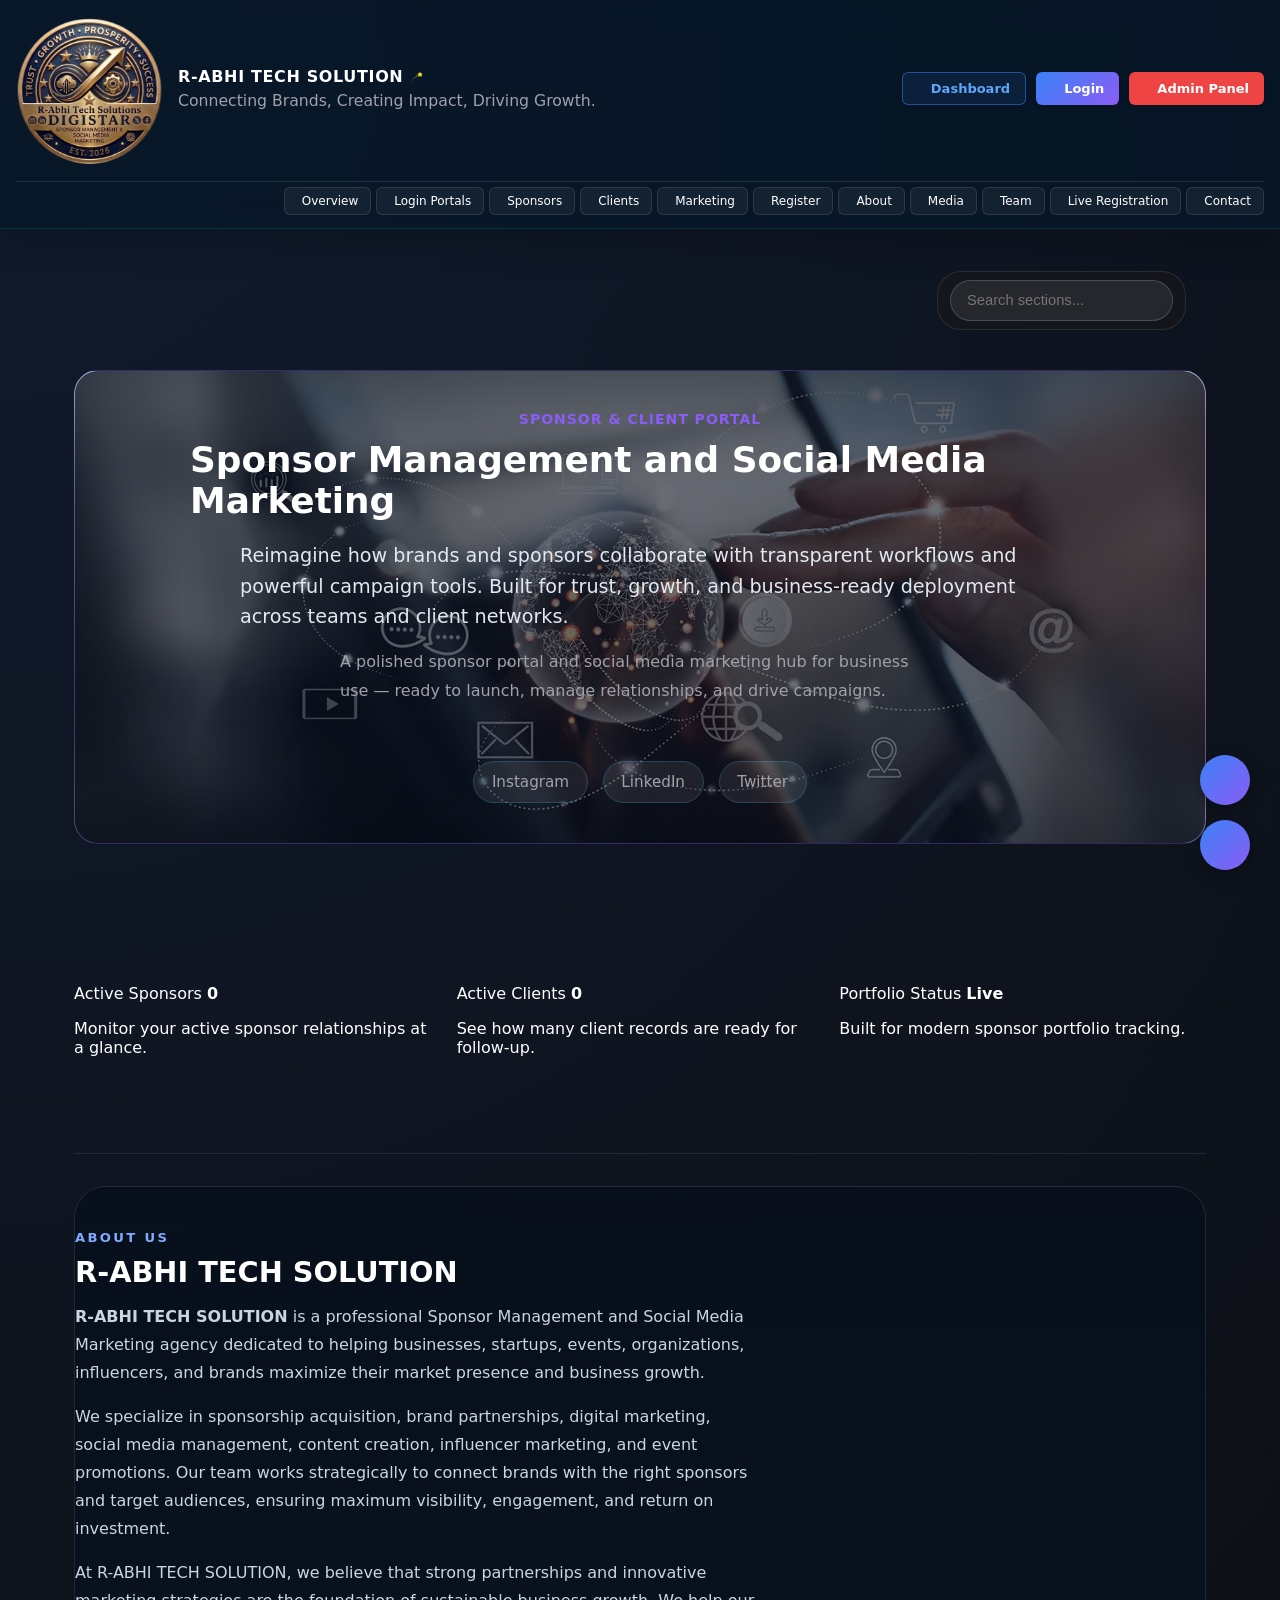
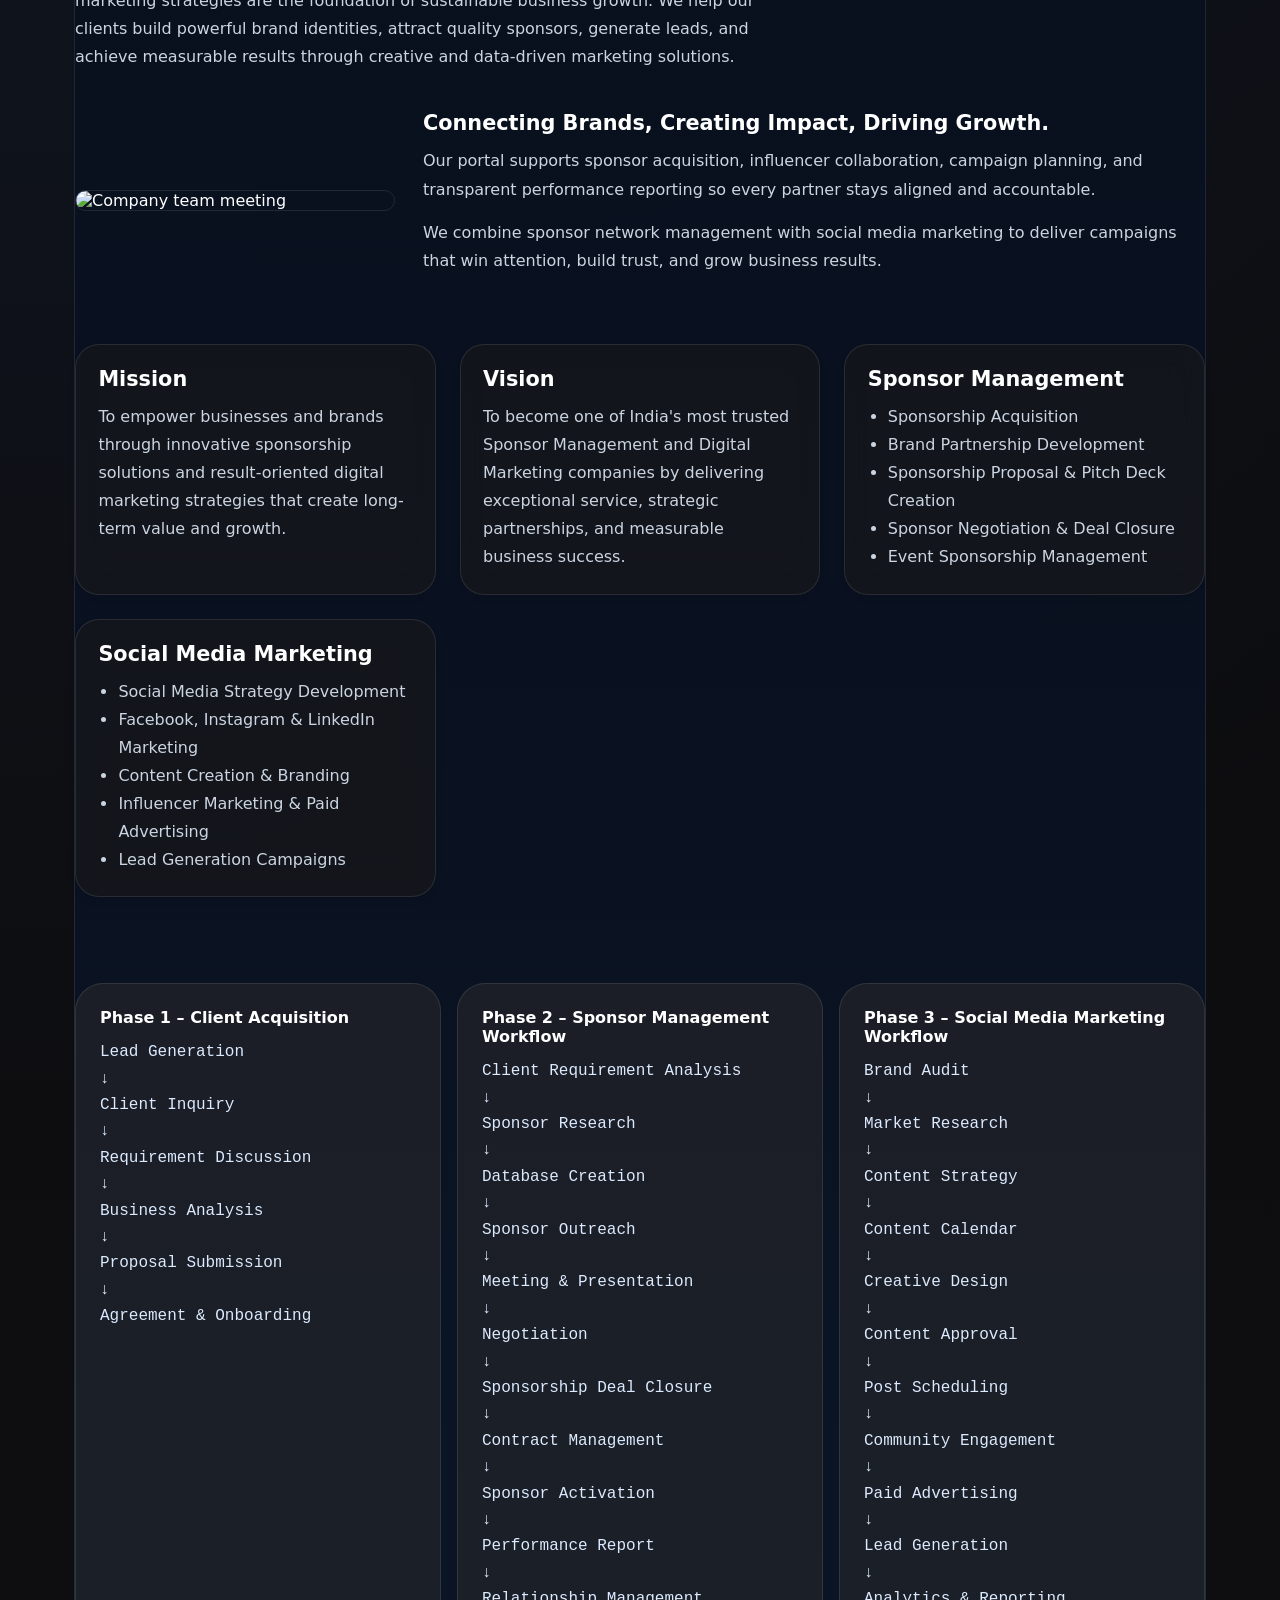
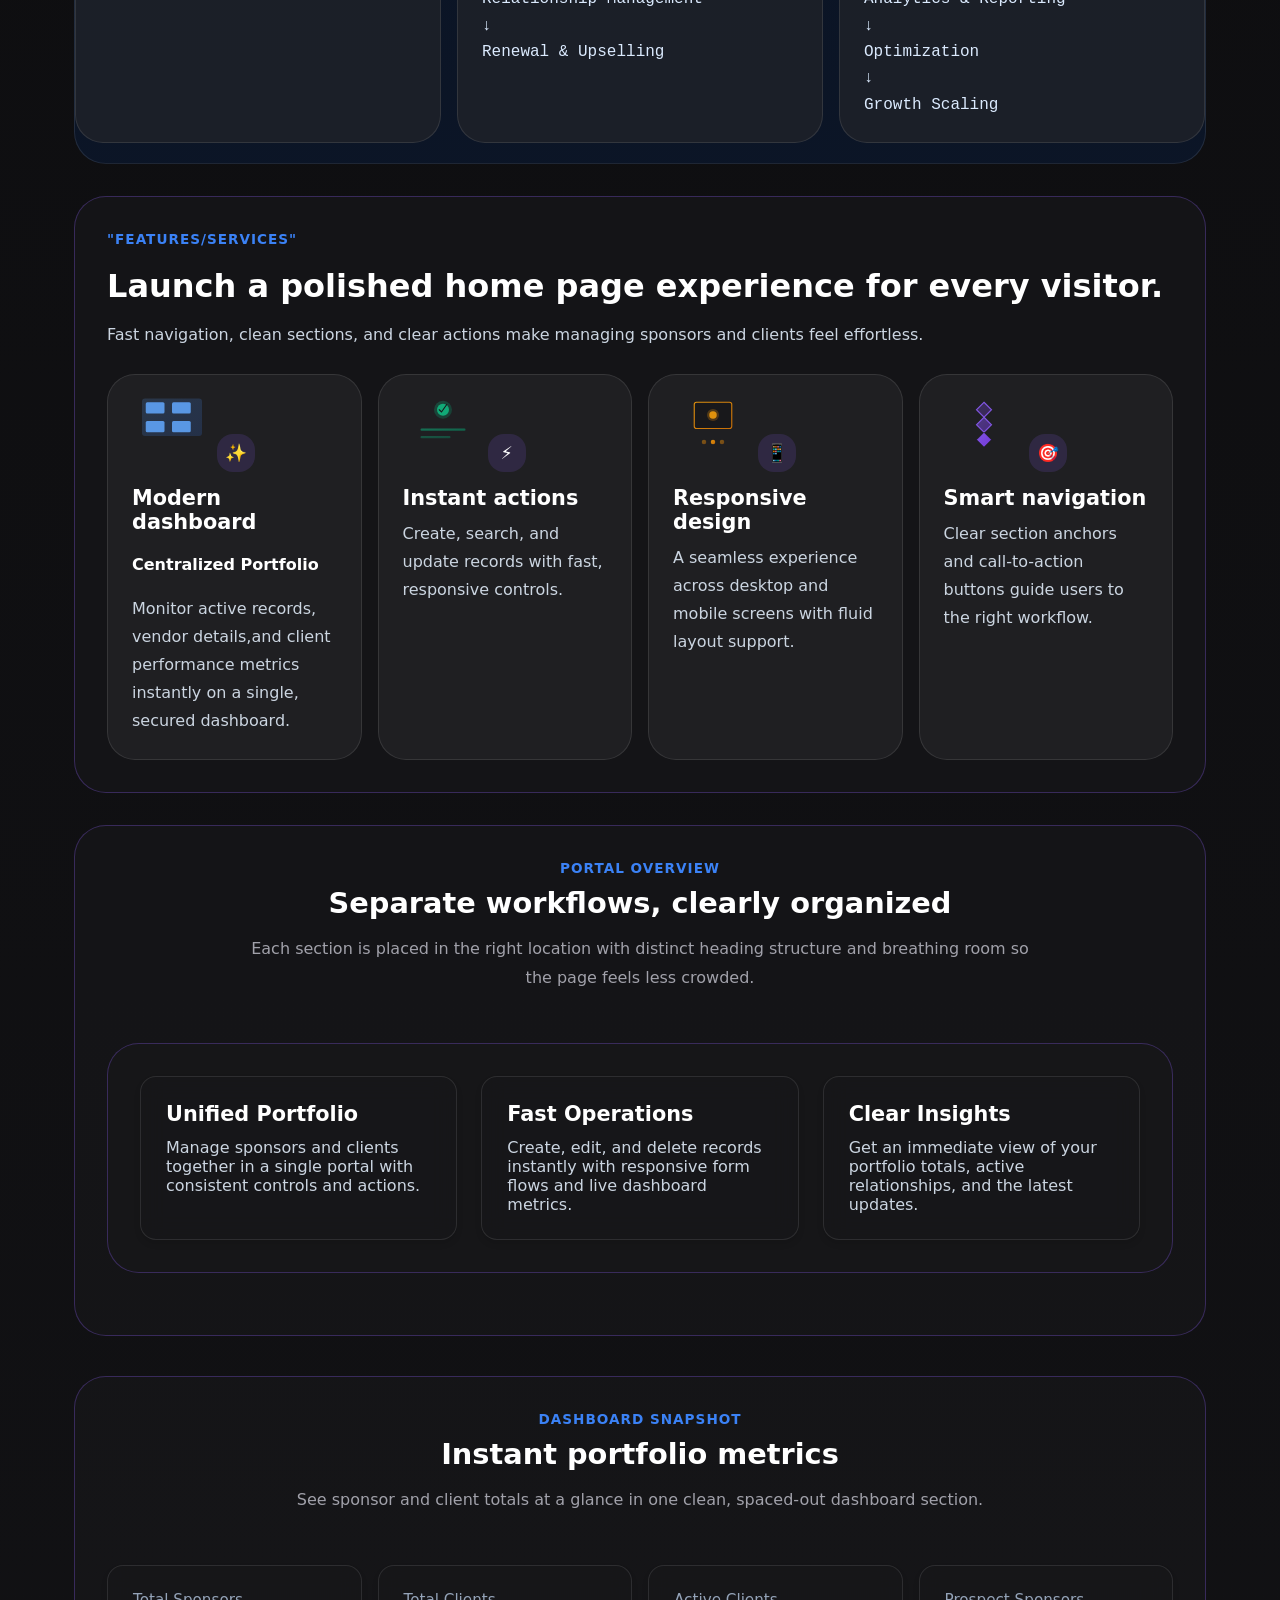
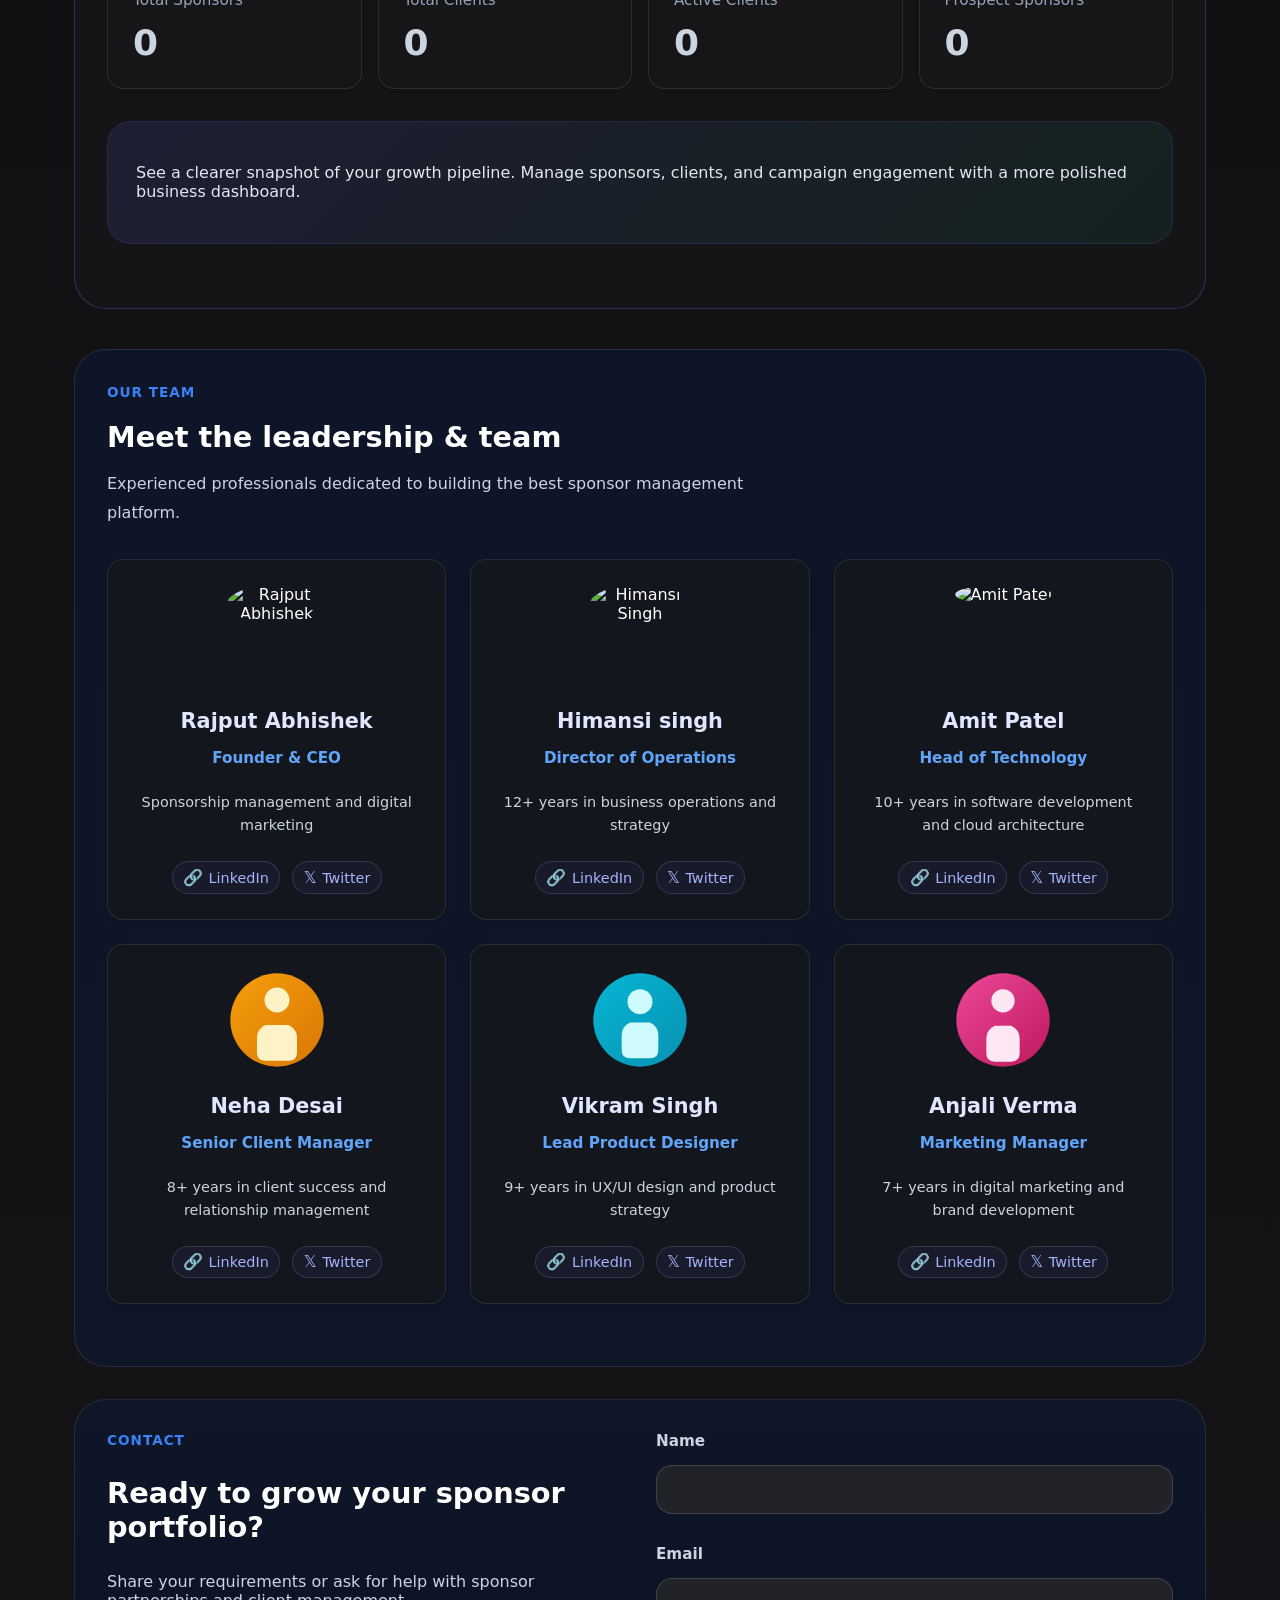
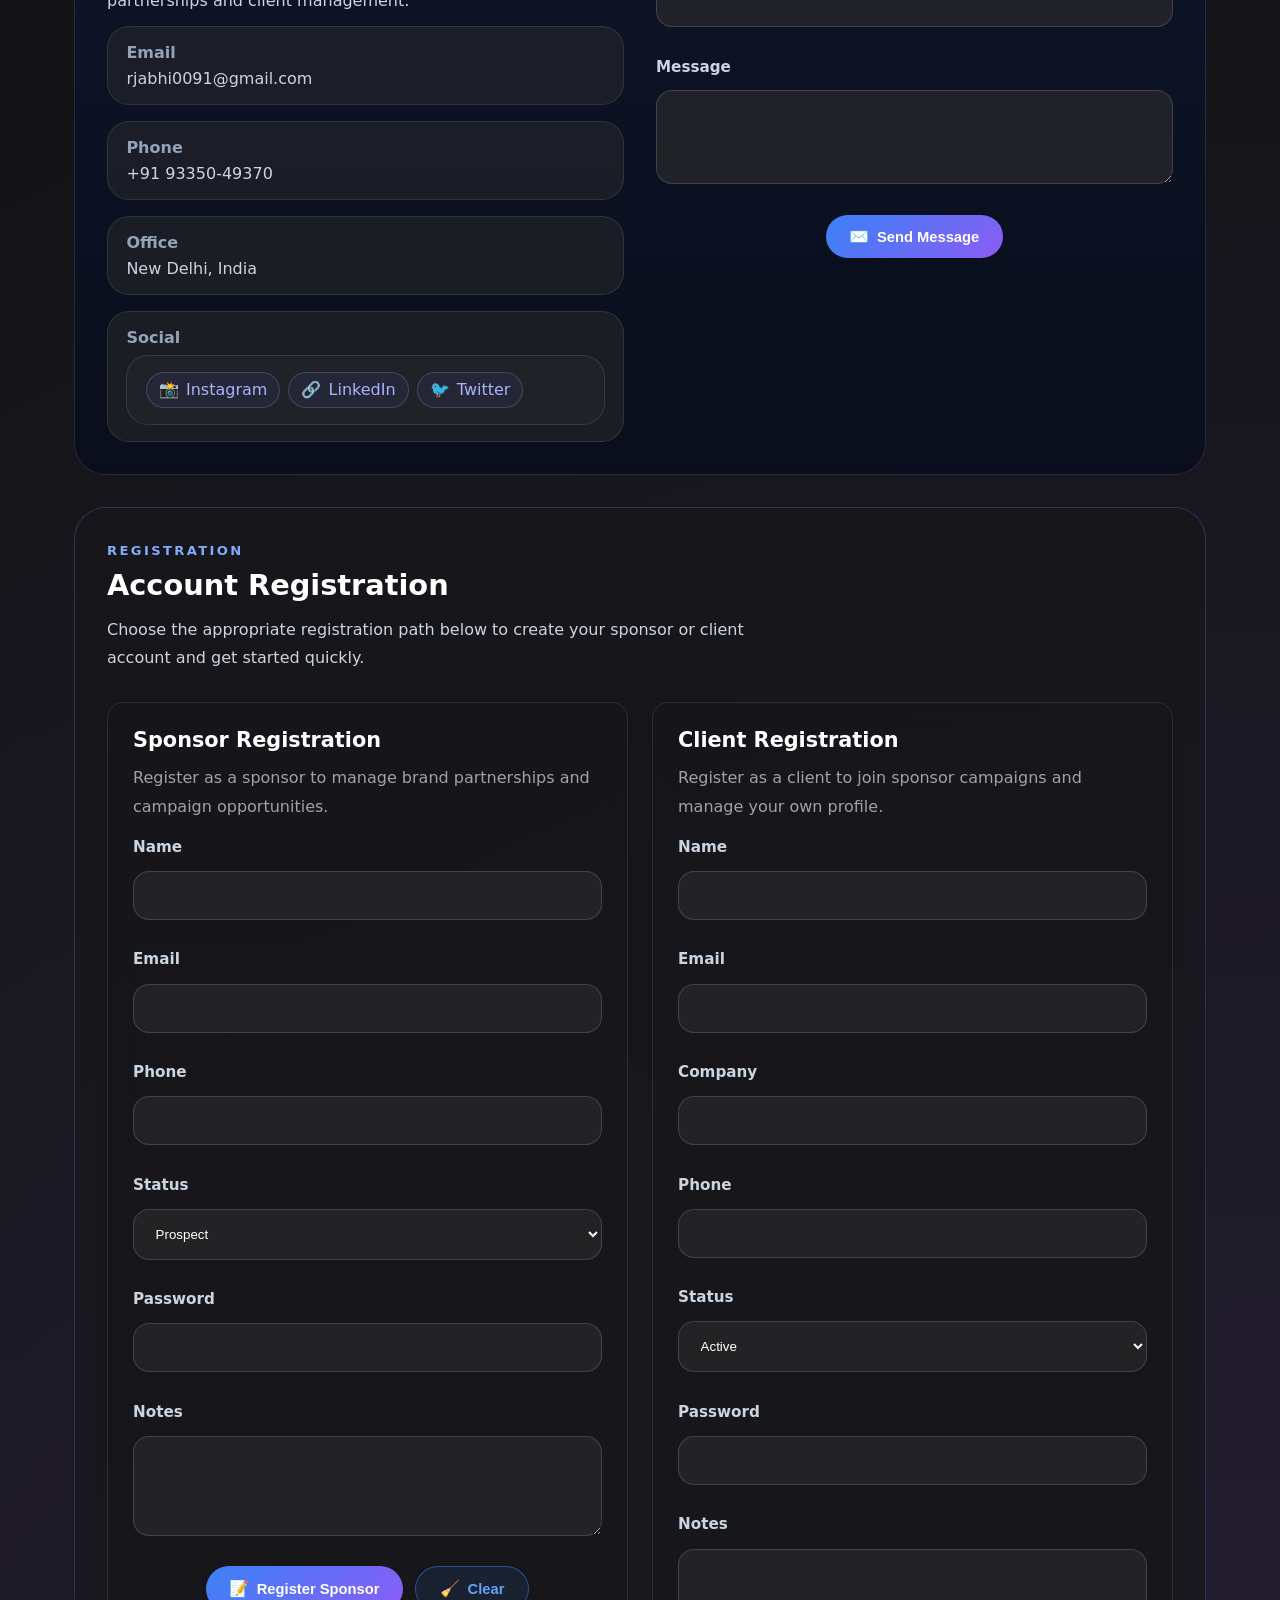
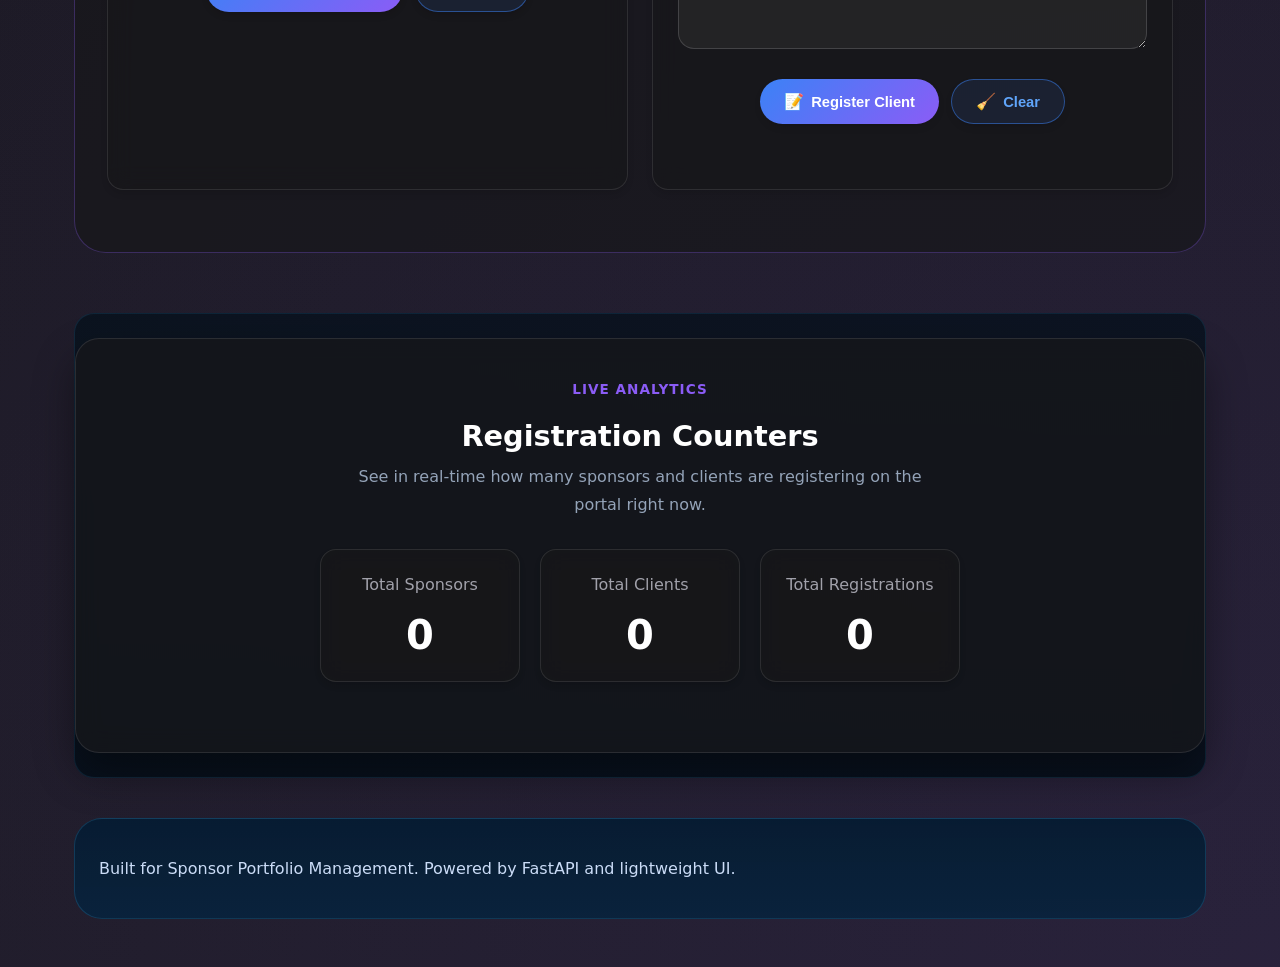
==== index.html @ c3851f0f "Add files via upload" ====
<!DOCTYPE html>
<html lang="en">

<head>
  <meta charset="UTF-8" />
  <meta name="viewport" content="width=device-width, initial-scale=1.0" />
  <meta name="theme-color" content="#3b82f6" />
  <meta name="apple-mobile-web-app-capable" content="yes" />
  <meta name="apple-mobile-web-app-status-bar-style" content="black-translucent" />
  <link rel="manifest" href="manifest.json" />
  <link rel="apple-touch-icon" href="logo.png" />
  <title>R-Abhi Tech Solution - Sponsor Management and Social Media Marketing</title>
  <link rel="stylesheet" href="style.css" />
  <link rel="manifest" href="manifest.json">
  <meta name="theme-color" content="#1e293b">
  <meta name="apple-mobile-web-app-capable" content="yes">
  <meta name="apple-mobile-web-app-status-bar-style" content="black-translucent">
  <script src="https://unpkg.com/@phosphor-icons/web"></script>
  <script type="module" src="https://unpkg.com/ionicons@5.5.2/dist/ionicons/ionicons.esm.js"></script>
  <script nomodule src="https://unpkg.com/ionicons@5.5.2/dist/ionicons/ionicons.js"></script>
</head>

<body>
  <!-- Admin Login Overlay -->
  <div id="admin-login-overlay">
      <div class="admin-login-box">
          <span class="close-btn" onclick="document.getElementById('admin-login-overlay').style.display = 'none'">&times;</span>
          <h2 style="color: #fff; margin-bottom: 20px;"><ion-icon name="shield-checkmark-outline"></ion-icon> Admin Access</h2>
          <form id="admin-login-form" onsubmit="handleAdminLoginFront(event)">
              <input type="email" id="admin-email" placeholder="admin@portal.com" required>
              <input type="password" id="admin-password" placeholder="Password" required>
              <button type="submit">Login to Dashboard</button>
          </form>
      </div>
  </div>
  <header class="topbar">
    <div class="topbar-brand">
      <img src="logo2.png" alt="R-Abhi Tech Solution" class="site-logo" />
      <div class="brand-details">
        <p class="brand-name">R-ABHI TECH SOLUTION <img src="logostar.png" alt="star" style="height: 1em; width: auto;" /></p>
        <p class="brand-tagline">Connecting Brands, Creating Impact, Driving Growth.</p>
      </div>
    </div>
    
    <div class="header-main-actions">
      <a href="analytics.html" class="secondary" ><i class="ph ph-chart-bar" style="margin-right: 5px; font-size: 1.2em; vertical-align: middle;"></i>Dashboard</a>
      <a href="login.html" class="primary" ><i class="ph ph-lock-key" style="margin-right: 5px; font-size: 1.2em; vertical-align: middle;"></i>Login</a>
      <a href="#" onclick="showAdminLogin(event)" class="primary" style="background: #ef4444;"><i class="ph ph-shield-check" style="margin-right: 5px; font-size: 1.2em; vertical-align: middle;"></i>Admin Panel</a>
    </div>

    <div class="header-nav-actions">
      <a href="#overview" class="nav-link"><i class="ph ph-house" style="margin-right: 5px; font-size: 1.1em; vertical-align: middle;"></i>Overview</a>
      <a href="login.html" class="nav-link"><i class="ph ph-sign-in" style="margin-right: 5px; font-size: 1.1em; vertical-align: middle;"></i>Login Portals</a>
      <a href="#sponsor-registration" class="nav-link"><i class="ph ph-handshake" style="margin-right: 5px; font-size: 1.1em; vertical-align: middle;"></i>Sponsors</a>
      <a href="#client-registration" class="nav-link"><i class="ph ph-users" style="margin-right: 5px; font-size: 1.1em; vertical-align: middle;"></i>Clients</a>
      <a href="analytics.html" class="nav-link"><i class="ph ph-megaphone" style="margin-right: 5px; font-size: 1.1em; vertical-align: middle;"></i>Marketing</a>
      <a href="#register" class="nav-link"><i class="ph ph-user-plus" style="margin-right: 5px; font-size: 1.1em; vertical-align: middle;"></i>Register</a>
      <a href="#about" class="nav-link"><i class="ph ph-info" style="margin-right: 5px; font-size: 1.1em; vertical-align: middle;"></i>About</a>
      <a href="analytics.html#media" class="nav-link"><i class="ph ph-image" style="margin-right: 5px; font-size: 1.1em; vertical-align: middle;"></i>Media</a>
      <a href="#team" class="nav-link"><i class="ph ph-users-three" style="margin-right: 5px; font-size: 1.1em; vertical-align: middle;"></i>Team</a>
      <a href="#registration-stats" class="nav-link"><i class="ph ph-activity" style="margin-right: 5px; font-size: 1.1em; vertical-align: middle;"></i>Live Registration</a>
      <a href="#contact" class="nav-link"><i class="ph ph-envelope-simple" style="margin-right: 5px; font-size: 1.1em; vertical-align: middle;"></i>Contact</a>
    </div>
  </header>
  <div class="page-shell">

    <nav class="bottom-nav" aria-label="Bottom navigation">
      <button class="bottom-nav-item" type="button" onclick="window.location.href='#'" aria-label="Home">🏠</button>
      <button class="bottom-nav-item" type="button" onclick="window.location.href='#sponsor-registration'"
        aria-label="Sponsors">🤝</button>
      <button class="bottom-nav-item" type="button" onclick="window.location.href='#client-registration'"
        aria-label="Clients">👥</button>
      <button class="bottom-nav-item" type="button" onclick="window.location.href='analytics.html'"
        aria-label="Marketing">📣</button>
      <button class="bottom-nav-item" type="button" onclick="window.location.href='#registration-stats'"
        aria-label="Insights">📊</button>
    </nav>

    <section class="search-section">
      <div class="search-panel">
        <label for="section-search">Quick search</label>
        <input id="section-search" type="search" placeholder="Search sections..." aria-label="Search sections" />
        <p>Type words like sponsors, clients, marketing, register, or about to jump directly to that area.</p>
      </div>
    </section>
    <header class="site-header" id="overview">
      <div class="hero-copy">
        <span class="eyebrow">Sponsor & Client Portal</span>
        <h1>Sponsor Management and Social Media Marketing</h1>
        <p class="subtitle1">
          Reimagine how brands and sponsors collaborate with transparent workflows and powerful campaign tools. Built
          for trust, growth, and business-ready deployment across teams and client networks.</p>
        <p class="subtitle2">A polished sponsor
          portal and social media marketing hub for business use — ready to launch, manage relationships, and drive
          campaigns.</p>

        <div class="hero-social" style="margin-top: 30px; display: flex; gap: 15px; justify-content: center;">
          <a href="#contact" class="social-link"
            style="color: #a1a1aa; text-decoration: none; font-size: 0.95rem;">Instagram</a>
          <a href="#about" class="social-link"
            style="color: #a1a1aa; text-decoration: none; font-size: 0.95rem;">LinkedIn</a>
          <a href="analytics.html#media" class="social-link"
            style="color: #a1a1aa; text-decoration: none; font-size: 0.95rem;">Twitter</a>
        </div>
      </div>
    </header>

    <section class="hero-cards">
      <article class="hero-card">
        <span class="hero-card-label">Active Sponsors</span>
        <strong id="hero-sponsor-count">0</strong>
        <p>Monitor your active sponsor relationships at a glance.</p>
      </article>
      <article class="hero-card">
        <span class="hero-card-label">Active Clients</span>
        <strong id="hero-client-count">0</strong>
        <p>See how many client records are ready for follow-up.</p>
      </article>
      <article class="hero-card">
        <span class="hero-card-label">Portfolio Status</span>
        <strong id="hero-portfolio-label">Live</strong>
        <p>Built for modern sponsor portfolio tracking.</p>
      </article>
    </section>

    <section class="about-section" id="about">
      <div class="about-copy">
        <span class="eyebrow">About Us</span>
        <h2>R-ABHI TECH SOLUTION</h2>
        <p><strong>R-ABHI TECH SOLUTION</strong> is a professional Sponsor Management and Social Media Marketing agency
          dedicated to helping businesses, startups, events, organizations, influencers, and brands maximize their
          market presence and business growth.</p>
        <p>We specialize in sponsorship acquisition, brand partnerships, digital marketing, social media management,
          content creation, influencer marketing, and event promotions. Our team works strategically to connect brands
          with the right sponsors and target audiences, ensuring maximum visibility, engagement, and return on
          investment.</p>
        <p>At R-ABHI TECH SOLUTION, we believe that strong partnerships and innovative marketing strategies are the
          foundation of sustainable business growth. We help our clients build powerful brand identities, attract
          quality sponsors, generate leads, and achieve measurable results through creative and data-driven marketing
          solutions.</p>
      </div>
      <div class="about-profile">
        <img src="https://images.unsplash.com/photo-1519389950473-47ba0277781c?auto=format&fit=crop&w=900&q=80"
          alt="Company team meeting" />
        <div class="about-profile-text">
          <h3>Connecting Brands, Creating Impact, Driving Growth.</h3>
          <p>Our portal supports sponsor acquisition, influencer collaboration, campaign planning, and transparent
            performance reporting so every partner stays aligned and accountable.</p>
          <p>We combine sponsor network management with social media marketing to deliver campaigns that win attention,
            build trust, and grow business results.</p>
        </div>
      </div>
      <div class="about-grid">
        <article class="about-card">
          <h3>Mission</h3>
          <p>To empower businesses and brands through innovative sponsorship solutions and result-oriented digital
            marketing strategies that create long-term value and growth.</p>
        </article>
        <article class="about-card">
          <h3>Vision</h3>
          <p>To become one of India's most trusted Sponsor Management and Digital Marketing companies by delivering
            exceptional service, strategic partnerships, and measurable business success.</p>
        </article>
        <article class="about-card">
          <h3>Sponsor Management</h3>
          <ul>
            <li>Sponsorship Acquisition</li>
            <li>Brand Partnership Development</li>
            <li>Sponsorship Proposal & Pitch Deck Creation</li>
            <li>Sponsor Negotiation & Deal Closure</li>
            <li>Event Sponsorship Management</li>
          </ul>
        </article>
        <article class="about-card">
          <h3>Social Media Marketing</h3>
          <ul>
            <li>Social Media Strategy Development</li>
            <li>Facebook, Instagram & LinkedIn Marketing</li>
            <li>Content Creation & Branding</li>
            <li>Influencer Marketing & Paid Advertising</li>
            <li>Lead Generation Campaigns</li>
          </ul>
        </article>
      </div>
      <div class="workflow-grid">
        <article class="workflow-block">
          <h4>Phase 1 – Client Acquisition</h4>
          <pre>Lead Generation
↓
Client Inquiry
↓
Requirement Discussion
↓
Business Analysis
↓
Proposal Submission
↓
Agreement & Onboarding</pre>
        </article>
        <article class="workflow-block">
          <h4>Phase 2 – Sponsor Management Workflow</h4>
          <pre>Client Requirement Analysis
↓
Sponsor Research
↓
Database Creation
↓
Sponsor Outreach
↓
Meeting & Presentation
↓
Negotiation
↓
Sponsorship Deal Closure
↓
Contract Management
↓
Sponsor Activation
↓
Performance Report
↓
Relationship Management
↓
Renewal & Upselling</pre>
        </article>
        <article class="workflow-block">
          <h4>Phase 3 – Social Media Marketing Workflow</h4>
          <pre>Brand Audit
↓
Market Research
↓
Content Strategy
↓
Content Calendar
↓
Creative Design
↓
Content Approval
↓
Post Scheduling
↓
Community Engagement
↓
Paid Advertising
↓
Lead Generation
↓
Analytics & Reporting
↓
Optimization
↓
Growth Scaling</pre>
        </article>
      </div>
    </section>

    <section class="landing-features">
      <div class="landing-head">
        <span class="eyebrow">"Features/Services"</span>
        <h2>Launch a polished home page experience for every visitor.</h2>
        <p>Fast navigation, clean sections, and clear actions make managing sponsors and clients feel effortless.</p>
      </div>
      <div class="landing-grid">
        <article class="landing-card">
          <svg viewBox="0 0 100 80" xmlns="http://www.w3.org/2000/svg" class="landing-card-svg">
            <defs>
              <linearGradient id="lg1" x1="0%" y1="0%" x2="100%" y2="100%">
                <stop offset="0%" style="stop-color:#60a5fa;stop-opacity:1" />
                <stop offset="100%" style="stop-color:#3b82f6;stop-opacity:1" />
              </linearGradient>
            </defs>
            <rect x="10" y="10" width="80" height="50" fill="url(#lg1)" rx="4" opacity="0.2" />
            <rect x="15" y="15" width="25" height="15" fill="#60a5fa" rx="2" />
            <rect x="50" y="15" width="25" height="15" fill="#60a5fa" rx="2" />
            <rect x="15" y="40" width="25" height="15" fill="#60a5fa" rx="2" />
            <rect x="50" y="40" width="25" height="15" fill="#60a5fa" rx="2" />
          </svg>
          <span class="step-icon">✨</span>
          <h3>Modern dashboard</h3>
          <h4>Centralized Portfolio</h4>
          <p>Monitor active records, vendor details,and client performance metrics instantly on a single, secured
            dashboard.</p>
        </article>
        <article class="landing-card">
          <svg viewBox="0 0 100 80" xmlns="http://www.w3.org/2000/svg" class="landing-card-svg">
            <defs>
              <linearGradient id="lg2" x1="0%" y1="0%" x2="100%" y2="100%">
                <stop offset="0%" style="stop-color:#10b981;stop-opacity:1" />
                <stop offset="100%" style="stop-color:#059669;stop-opacity:1" />
              </linearGradient>
            </defs>
            <circle cx="50" cy="25" r="12" fill="url(#lg2)" opacity="0.3" />
            <circle cx="50" cy="25" r="8" fill="#10b981" />
            <path d="M 45 25 L 48 28 L 55 18" stroke="#18181b" stroke-width="1.5" fill="none" stroke-linecap="round" />
            <rect x="20" y="50" width="60" height="3" fill="url(#lg2)" opacity="0.6" rx="1.5" />
            <rect x="20" y="60" width="40" height="3" fill="url(#lg2)" opacity="0.4" rx="1.5" />
          </svg>
          <span class="step-icon">⚡</span>
          <h3>Instant actions</h3>
          <p>Create, search, and update records with fast, responsive controls.</p>
        </article>
        <article class="landing-card">
          <svg viewBox="0 0 100 80" xmlns="http://www.w3.org/2000/svg" class="landing-card-svg">
            <defs>
              <linearGradient id="lg3" x1="0%" y1="0%" x2="100%" y2="100%">
                <stop offset="0%" style="stop-color:#f59e0b;stop-opacity:1" />
                <stop offset="100%" style="stop-color:#d97706;stop-opacity:1" />
              </linearGradient>
            </defs>
            <rect x="25" y="15" width="50" height="35" fill="#18181b" stroke="url(#lg3)" stroke-width="1.5" rx="3" />
            <circle cx="50" cy="32" r="8" fill="url(#lg3)" opacity="0.3" />
            <circle cx="50" cy="32" r="5" fill="#f59e0b" />
            <line x1="30" y1="60" x2="70" y2="60" stroke="url(#lg3)" stroke-width="2" stroke-linecap="round"
              opacity="0.6" />
            <circle cx="38" cy="68" r="3" fill="url(#lg3)" opacity="0.5" />
            <circle cx="50" cy="68" r="3" fill="url(#lg3)" />
            <circle cx="62" cy="68" r="3" fill="url(#lg3)" opacity="0.5" />
          </svg>
          <span class="step-icon">📱</span>
          <h3>Responsive design</h3>
          <p>A seamless experience across desktop and mobile screens with fluid layout support.</p>
        </article>
        <article class="landing-card">
          <svg viewBox="0 0 100 80" xmlns="http://www.w3.org/2000/svg" class="landing-card-svg">
            <defs>
              <linearGradient id="lg4" x1="0%" y1="0%" x2="100%" y2="100%">
                <stop offset="0%" style="stop-color:#8b5cf6;stop-opacity:1" />
                <stop offset="100%" style="stop-color:#7c3aed;stop-opacity:1" />
              </linearGradient>
            </defs>
            <path d="M 50 15 L 60 25 L 50 35 L 40 25 Z" fill="url(#lg4)" opacity="0.3" />
            <path d="M 50 15 L 60 25 L 50 35 L 40 25 Z" fill="none" stroke="#8b5cf6" stroke-width="1.5" />
            <path d="M 50 35 L 60 45 L 50 55 L 40 45 Z" fill="url(#lg4)" opacity="0.5" />
            <path d="M 50 35 L 60 45 L 50 55 L 40 45 Z" fill="none" stroke="#8b5cf6" stroke-width="1.5" />
            <path d="M 50 55 L 60 65 L 50 75 L 40 65 Z" fill="url(#lg4)" />
            <path d="M 50 55 L 60 65 L 50 75 L 40 65 Z" fill="none" stroke="#18181b" stroke-width="1" />
          </svg>
          <span class="step-icon">🎯</span>
          <h3>Smart navigation</h3>
          <p>Clear section anchors and call-to-action buttons guide users to the right workflow.</p>
        </article>
      </div>
    </section>


    <section class="section-block">
      <div class="section-head">
        <span class="eyebrow">Portal overview</span>
        <h2>Separate workflows, clearly organized</h2>
        <p>Each section is placed in the right location with distinct heading structure and breathing room so the page
          feels less crowded.</p>
      </div>
      <div class="feature-grid">
        <article class="feature-card">
          <h3>Unified Portfolio</h3>
          <p>Manage sponsors and clients together in a single portal with consistent controls and actions.</p>
        </article>
        <article class="feature-card">
          <h3>Fast Operations</h3>
          <p>Create, edit, and delete records instantly with responsive form flows and live dashboard metrics.</p>
        </article>
        <article class="feature-card">
          <h3>Clear Insights</h3>
          <p>Get an immediate view of your portfolio totals, active relationships, and the latest updates.</p>
        </article>
      </div>
    </section>

    <section class="section-block">
      <div class="section-head">
        <span class="eyebrow">Dashboard snapshot</span>
        <h2>Instant portfolio metrics</h2>
        <p>See sponsor and client totals at a glance in one clean, spaced-out dashboard section.</p>
      </div>
      <div class="dashboard grid">
        <article class="metric-card accent-1">
          <span>Total Sponsors</span>
          <strong id="total-sponsors">0</strong>
        </article>
        <article class="metric-card accent-2">
          <span>Total Clients</span>
          <strong id="total-clients">0</strong>
        </article>
        <article class="metric-card accent-3">
          <span>Active Clients</span>
          <strong id="active-clients">0</strong>
        </article>
        <article class="metric-card accent-4">
          <span>Prospect Sponsors</span>
          <strong id="prospect-sponsors">0</strong>
        </article>
      </div>
      <div class="dashboard-summary">
        <p>See a clearer snapshot of your growth pipeline. Manage sponsors, clients, and campaign engagement with a more
          polished business dashboard.</p>
      </div>
    </section>








    <section class="team-section" id="team">
      <div class="team-header">
        <span class="eyebrow">Our Team</span>
        <h2>Meet the leadership & team</h2>
        <p>Experienced professionals dedicated to building the best sponsor management platform.</p>
      </div>
      <div class="team-carousel">
        <button class="team-prev" aria-label="Previous">‹</button>
        <div class="team-grid">
          <article class="team-card">
            <div class="team-photo">
              <img
                src="https://lh3.googleusercontent.com/pw/AP1GczPujU4DDCvLL_fdn6d8zTL22boUaPenUHHGIYlyEy_evUDRvaHYRa5YWv64m5GMChNJ-7qgRTCbbsWmNdJQkdYu9iXi5Wv21QXflWIAhyZ24FWCVFlUiS9_qVvjNUX_cYZkJfdRy-hWernatlp05zE0vg=w623-h643-s-no?authuser=0"
                alt="Rajput Abhishek" class="profile-img" />
            </div>
            <h3>Rajput Abhishek</h3>
            <p class="designation">Founder & CEO</p>
            <p class="experience">Sponsorship management and digital marketing</p>
            <div class="team-social">
              <a href="#" data-icon="🔗">LinkedIn</a>
              <a href="#" data-icon="𝕏">Twitter</a>
            </div>
          </article>

          <article class="team-card">
            <div class="team-photo">
              <img src="https://object.pixocial.com/pixocial/dmxffni837f1xrj8pki9xgrl.jpg" alt="Himansi Singh"
                class="profile-img" />
            </div>
            <h3>Himansi singh</h3>
            <p class="designation">Director of Operations</p>
            <p class="experience">12+ years in business operations and strategy</p>
            <div class="team-social">
              <a href="#" data-icon="🔗">LinkedIn</a>
              <a href="#" data-icon="𝕏">Twitter</a>
            </div>
          </article>

          <article class="team-card">
            <div class="team-photo">
              <img src="https://cdn.pixabay.com/photo/2023/02/17/16/25/man-7796384_1280.jpg" alt="Amit Patel"
                class="profile-img" />
            </div>
            <h3>Amit Patel</h3>
            <p class="designation">Head of Technology</p>
            <p class="experience">10+ years in software development and cloud architecture</p>
            <div class="team-social">
              <a href="#" data-icon="🔗">LinkedIn</a>
              <a href="#" data-icon="𝕏">Twitter</a>
            </div>
          </article>

          <article class="team-card">
            <div class="team-photo">
              <svg viewBox="0 0 120 120" xmlns="http://www.w3.org/2000/svg">
                <defs>
                  <linearGradient id="ta4" x1="0%" y1="0%" x2="100%" y2="100%">
                    <stop offset="0%" style="stop-color:#f59e0b;stop-opacity:1" />
                    <stop offset="100%" style="stop-color:#d97706;stop-opacity:1" />
                  </linearGradient>
                </defs>
                <circle cx="60" cy="60" r="56" fill="url(#ta4)" />
                <circle cx="60" cy="36" r="15" fill="#fef3c7" />
                <path d="M 36 81 Q 36 71 46 66 L 74 66 Q 84 71 84 81 L 84 99 Q 84 109 74 109 L 46 109 Q 36 109 36 99 Z"
                  fill="#fef3c7" />
              </svg>
            </div>
            <h3>Neha Desai</h3>
            <p class="designation">Senior Client Manager</p>
            <p class="experience">8+ years in client success and relationship management</p>
            <div class="team-social">
              <a href="#" data-icon="🔗">LinkedIn</a>
              <a href="#" data-icon="𝕏">Twitter</a>
            </div>
          </article>

          <article class="team-card">
            <div class="team-photo">
              <svg viewBox="0 0 120 120" xmlns="http://www.w3.org/2000/svg">
                <defs>
                  <linearGradient id="ta5" x1="0%" y1="0%" x2="100%" y2="100%">
                    <stop offset="0%" style="stop-color:#06b6d4;stop-opacity:1" />
                    <stop offset="100%" style="stop-color:#0891b2;stop-opacity:1" />
                  </linearGradient>
                </defs>
                <circle cx="60" cy="60" r="56" fill="url(#ta5)" />
                <circle cx="60" cy="38" r="15" fill="#cffafe" />
                <path d="M 38 78 Q 38 68 48 63 L 72 63 Q 82 68 82 78 L 82 96 Q 82 106 72 106 L 48 106 Q 38 106 38 96 Z"
                  fill="#cffafe" />
              </svg>
            </div>
            <h3>Vikram Singh</h3>
            <p class="designation">Lead Product Designer</p>
            <p class="experience">9+ years in UX/UI design and product strategy</p>
            <div class="team-social">
              <a href="#" data-icon="🔗">LinkedIn</a>
              <a href="#" data-icon="𝕏">Twitter</a>
            </div>
          </article>

          <article class="team-card">
            <div class="team-photo">
              <svg viewBox="0 0 120 120" xmlns="http://www.w3.org/2000/svg">
                <defs>
                  <linearGradient id="ta6" x1="0%" y1="0%" x2="100%" y2="100%">
                    <stop offset="0%" style="stop-color:#ec4899;stop-opacity:1" />
                    <stop offset="100%" style="stop-color:#be185d;stop-opacity:1" />
                  </linearGradient>
                </defs>
                <circle cx="60" cy="60" r="56" fill="url(#ta6)" />
                <circle cx="60" cy="37" r="14" fill="#fce7f3" />
                <path
                  d="M 40 82 Q 40 72 50 67 L 70 67 Q 80 72 80 82 L 80 100 Q 80 110 70 110 L 50 110 Q 40 110 40 100 Z"
                  fill="#fce7f3" />
              </svg>
            </div>
            <h3>Anjali Verma</h3>
            <p class="designation">Marketing Manager</p>
            <p class="experience">7+ years in digital marketing and brand development</p>
            <div class="team-social">
              <a href="#" data-icon="🔗">LinkedIn</a>
              <a href="#" data-icon="𝕏">Twitter</a>
            </div>
          </article>
        </div>
        <button class="team-next" aria-label="Next">›</button>
      </div>
    </section>

    <section class="contact-section" id="contact">
      <div class="contact-card">
        <div class="contact-copy">
          <span class="eyebrow">Contact</span>
          <h2>Ready to grow your sponsor portfolio?</h2>
          <p>Share your requirements or ask for help with sponsor partnerships and client management.</p>
          <div class="contact-info-grid">
            <div>
              <strong>Email</strong>
              <p>rjabhi0091@gmail.com</p>
            </div>
            <div>
              <strong>Phone</strong>
              <p>+91 93350-49370</p>
            </div>
            <div>
              <strong>Office</strong>
              <p>New Delhi, India</p>
            </div>
            <div>
              <strong>Social</strong>
              <div class="social-links">
                <a href="https://instagram.com/portfolio_portal" target="_blank" data-icon="📸">Instagram</a>
                <a href="https://linkedin.com/company/portfolio-portal" target="_blank" data-icon="🔗">LinkedIn</a>
                <a href="https://twitter.com/portfolio_portal" target="_blank" data-icon="🐦">Twitter</a>
              </div>
            </div>
          </div>
        </div>
        <form id="contact-form" class="contact-form">
          <label>Name<input type="text" id="contact-name" required /></label>
          <label>Email<input type="email" id="contact-email" required /></label>
          <label>Message<textarea id="contact-message-input" rows="4" required></textarea></label>
          <div class="button-row">
            <button type="submit" data-icon="✉️">Send Message</button>
          </div>
          <div id="contact-status" class="status-message"></div>
        </form>
      </div>
    </section>


    <section class="registration-section" id="register">
      <div class="about-copy">
        <span class="eyebrow">Registration</span>
        <h2>Account Registration</h2>
        <p>Choose the appropriate registration path below to create your sponsor or client account and get started
          quickly.</p>
      </div>
      <div class="register-grid">
        <article class="register-card" id="sponsor-registration">
          <h3>Sponsor Registration</h3>
          <p>Register as a sponsor to manage brand partnerships and campaign opportunities.</p>
          <form id="register-sponsor-form" class="record-form">
            <label>Name<input type="text" id="register-sponsor-name" required /></label>
            <label>Email<input type="email" id="register-sponsor-email" required /></label>
            <label>Phone<input type="text" id="register-sponsor-phone" required /></label>
            <label>Status
              <select id="register-sponsor-status" required>
                <option value="prospect">Prospect</option>
                <option value="active">Active</option>
                <option value="inactive">Inactive</option>
              </select>
            </label>
            <label>Password<input type="password" id="register-sponsor-password" required
                autocomplete="new-password" /></label>
            <label>Notes<textarea id="register-sponsor-notes" rows="4"></textarea></label>
            <div class="button-row">
              <button type="submit" data-icon="📝">Register Sponsor</button>
              <button type="button" id="register-sponsor-clear" class="secondary" data-icon="🧹">Clear</button>
            </div>
            <div id="register-sponsor-feedback" class="status-message"></div>
          </form>
        </article>
        <article class="register-card" id="client-registration">
          <h3>Client Registration</h3>
          <p>Register as a client to join sponsor campaigns and manage your own profile.</p>
          <form id="register-client-form" class="record-form">
            <label>Name<input type="text" id="register-client-name" required /></label>
            <label>Email<input type="email" id="register-client-email" required /></label>
            <label>Company<input type="text" id="register-client-company" required /></label>
            <label>Phone<input type="text" id="register-client-phone" required /></label>
            <label>Status
              <select id="register-client-status" required>
                <option value="active">Active</option>
                <option value="inactive">Inactive</option>
                <option value="prospect">Prospect</option>
              </select>
            </label>
            <label>Password<input type="password" id="register-client-password" required
                autocomplete="new-password" /></label>
            <label>Notes<textarea id="register-client-notes" rows="4"></textarea></label>
            <div class="button-row">
              <button type="submit" data-icon="📝">Register Client</button>
              <button type="button" id="register-client-clear" class="secondary" data-icon="🧹">Clear</button>
            </div>
            <div id="register-client-feedback" class="status-message"></div>
          </form>
        </article>
      </div>
    </section>

    <section id="registration-stats" class="live-analytics" style="margin-top: 60px; margin-bottom: 40px;">
      <div class="hero-dashboard"
        style="text-align: center; max-width: 1200px; margin: 0 auto; background: rgba(15, 23, 42, 0.6); padding: 40px; border-radius: 24px; border: 1px solid rgba(56, 189, 248, 0.2); box-shadow: 0 20px 40px rgba(0,0,0,0.4);">
        <div class="hero-dashboard-head" style="margin-bottom: 30px;">
          <span class="eyebrow"
            style="color: #8b5cf6; font-weight: bold; text-transform: uppercase; letter-spacing: 1px;">Live
            Analytics</span>
          <h2 style="font-size: 2.2rem; margin: 10px 0; color: #fff;">Registration Counters</h2>
          <p style="color: #94a3b8; max-width: 600px; margin: 0 auto;">See in real-time how many sponsors and clients
            are registering on the portal right now.</p>
        </div>
        <div class="hero-dashboard-grid" style="display: flex; gap: 20px; justify-content: center; flex-wrap: wrap;">
          <article class="hero-dashboard-card accent-1"
            style="background: rgba(255,255,255,0.05); padding: 25px; border-radius: 16px; min-width: 200px; border-top: 3px solid #8b5cf6;">
            <span style="display: block; font-size: 1rem; color: #a1a1aa; margin-bottom: 10px;">Total Sponsors</span>
            <strong id="hero-dashboard-sponsors" style="font-size: 2.5rem; color: #fff;">0</strong>
          </article>
          <article class="hero-dashboard-card accent-2"
            style="background: rgba(255,255,255,0.05); padding: 25px; border-radius: 16px; min-width: 200px; border-top: 3px solid #10b981;">
            <span style="display: block; font-size: 1rem; color: #a1a1aa; margin-bottom: 10px;">Total Clients</span>
            <strong id="hero-dashboard-clients" style="font-size: 2.5rem; color: #fff;">0</strong>
          </article>
          <article class="hero-dashboard-card accent-3"
            style="background: rgba(255,255,255,0.05); padding: 25px; border-radius: 16px; min-width: 200px; border-top: 3px solid #f59e0b;">
            <span style="display: block; font-size: 1rem; color: #a1a1aa; margin-bottom: 10px;">Total
              Registrations</span>
            <strong id="hero-dashboard-registrations" style="font-size: 2.5rem; color: #fff;">0</strong>
          </article>
        </div>
      </div>
    </section>

    <footer class="site-footer">
      <p>Built for Sponsor Portfolio Management. Powered by FastAPI and lightweight UI.</p>
    </footer>
  </div>

  <div class="modal-backdrop hidden" id="login-modal">
    <div class="modal-card">
      <button id="close-login" class="modal-close" data-icon="✖️"></button>
      <h2 id="login-title">Account Login</h2>
      <p id="login-description">Sign in as a sponsor or client to access personalized portal features.</p>
      <form id="login-form" class="record-form">
        <label class="hidden-role">Login role
          <select id="login-role">
            <option value="sponsor">Sponsor</option>
            <option value="client">Client</option>
          </select>
        </label>
        <label>Email<input type="email" id="login-email" required /></label>
        <label>Password<input type="password" id="login-password" required /></label>
        <div class="button-row">
          <button type="submit" ><i class="ph ph-key" style="margin-right: 5px; font-size: 1.2em; vertical-align: middle;"></i>Login</button>
          <button type="button" id="close-login-secondary" class="secondary" ><i class="ph ph-x" style="margin-right: 5px; font-size: 1.2em; vertical-align: middle;"></i>Cancel</button>
        </div>
      </form>
      <div id="login-status" class="status-message"></div>
    </div>
  </div>

  <script>
    if ('serviceWorker' in navigator) {
      window.addEventListener('load', () => {
        navigator.serviceWorker.register('/service-worker.js')
          .then(registration => {
            console.log('ServiceWorker registration successful with scope: ', registration.scope);
          }, err => {
            console.log('ServiceWorker registration failed: ', err);
          });
      });
    }
  </script>

  <script src="/static/app.js"></script>

  <!-- Floating Actions -->
  <div class="floating-actions">
    <button class="float-btn" id="backToTop" onclick="window.scrollTo({top: 0, behavior: 'smooth'})"
      title="Back to Top">
      <ion-icon name="arrow-up-outline"></ion-icon>
    </button>
    <button class="float-btn chat-btn" onclick="alert('Live chat support connecting...')" title="Live Chat Support">
      <ion-icon name="chatbubbles-outline"></ion-icon>
    </button>
  </div>

  <script>
    // Back to Top Logic
    window.addEventListener('scroll', () => {
      const btn = document.getElementById('backToTop');
      if (window.scrollY > 300) {
        btn.classList.add('show');
      } else {
        btn.classList.remove('show');
      }
    });

    // Admin Login Logic
    function showAdminLogin(event) {
        event.preventDefault();
        document.getElementById('admin-login-overlay').style.display = 'flex';
    }

    async function handleAdminLoginFront(event) {
        event.preventDefault();
        const email = document.getElementById('admin-email').value;
        const password = document.getElementById('admin-password').value;
        const BASE_URL = 'http://127.0.0.1:8000';
        
        try {
            const response = await fetch(BASE_URL + '/auth/admin-login', {
                method: 'POST',
                headers: { 'Content-Type': 'application/json' },
                body: JSON.stringify({ email: email, password: password })
            });
            
            if (response.ok) {
                const data = await response.json();
                localStorage.setItem('access_token', data.token);
                window.location.href = 'admin.html';
            } else {
                alert('Login failed. Please check your credentials.');
            }
        } catch (error) {
            console.error('Error during login:', error);
            alert('An error occurred. Please try again.');
        }
    }
  </script>
</body>


</html>
---- style.css ----
:root {
  color-scheme: dark;
  --bg: #09090b;
  --page-bg: #18181b;
  --panel-bg: rgba(24, 24, 27, 0.7);
  --section-bg: rgba(24, 24, 27, 0.6);
  --card-bg: rgba(39, 39, 42, 0.6);
  --input-bg: rgba(39, 39, 42, 0.8);
  --panel-border: rgba(139, 92, 246, 0.3);
  --panel-border-soft: rgba(255, 255, 255, 0.1);
  --input-border: rgba(255, 255, 255, 0.15);
  --text: #ffffff;
  --muted: #a1a1aa;
  --muted-soft: #71717a;
  --brand: #3b82f6;
  --accent: #8b5cf6;
  --accent-2: #6366f1;
  --accent-3: #10b981;
  --accent-4: #f43f5e;
  --accent-soft: rgba(139, 92, 246, 0.15);
  --button-bg: linear-gradient(135deg, #3b82f6, #8b5cf6);
  --button-secondary: rgba(255, 255, 255, 0.05);
  --button-text: #ffffff;
  font-family: 'Inter', system-ui, -apple-system, sans-serif;
  font-size: 16px;
}

* {
  box-sizing: border-box;
}

html {
  scroll-behavior: smooth;
}

body {
  margin: 0;
  min-height: 100vh;
  padding-top: 0;
  background:
    radial-gradient(circle at top left, rgba(59, 130, 246, 0.15), transparent 30%),
    radial-gradient(circle at bottom right, rgba(139, 92, 246, 0.15), transparent 30%),
    linear-gradient(180deg, #09090b, #18181b);
  color: var(--text);
}

section {
  margin-bottom: 2.5rem;
}

.page-shell {
  max-width: 1180px;
  margin: 0 auto;
  padding: 2rem 1.5rem 3rem;
  background: rgba(105, 5, 151, 0.96);
  border: 1px solid rgba(56, 189, 248, 0.16);
  box-shadow: 0 40px 100px rgba(0, 0, 0, 0.32);
  border-radius: 32px;
}

.header-container {
  display: none;
}

.topbar {
  position: relative;
  display: flex;
  flex-wrap: wrap;
  align-items: center;
  justify-content: space-between;
  gap: 0.75rem;
  padding: 0.85rem 1rem;
  z-index: 999;
  border-bottom: 1px solid rgba(20, 184, 166, 0.18);
  background: rgba(6, 23, 40, 0.96);
  backdrop-filter: blur(18px);
  box-shadow: 0 16px 30px rgba(0, 0, 0, 0.18);
}

.topbar-brand {
  display: flex;
  align-items: center;
  gap: 0.75rem;
  min-width: 220px;
}

.header-actions {
  display: flex;
  align-items: center;
  gap: 0.6rem;
}

.site-logo {
  width: 50px;
  max-width: 50px;
  height: auto;
  border-radius: 12px;
  object-fit: contain;
}

.topbar-brand .brand-details {
  display: grid;
  line-height: 1.1;
}

.brand-name {
  margin: 0;
  font-size: 1.4rem;
  font-weight: 800;
  letter-spacing: 0.03em;
  display: flex;
  align-items: center;
  gap: 6px;
}

.brand-tagline {
  margin: 0.2rem 0 0;
  font-size: 0.82rem;
  color: var(--muted);
}

.site-nav {
  display: flex;
  gap: 0.85rem;
  flex-wrap: nowrap;
  align-items: center;
  justify-content: space-between;
  width: 100%;
  max-width: none;
  overflow-x: auto;
  padding: 1rem 1.25rem;
  border-radius: 20px;
  background: rgba(15, 23, 42, 0.96);
  border: 1px solid rgba(148, 163, 184, 0.24);
  white-space: nowrap;
}

.site-nav a {
  display: inline-flex;
  align-items: center;
  justify-content: center;
  padding: 0.85rem 1.15rem;
  border-radius: 999px;
  background: rgba(255, 255, 255, 0.07);
  color: var(--muted-soft);
  text-decoration: none;
  transition: all 0.2s ease;
  white-space: nowrap;
  font-size: 0.95rem;
}

.topbar-actions {
  display: flex;
  flex-wrap: wrap;
  align-items: center;
  gap: 0.65rem;
}

.nav-section {
  margin-top: 1.25rem;
}

.search-section {
  margin-top: 1rem;
}

.search-panel {
  display: flex;
  flex-wrap: wrap;
  align-items: center;
  gap: 1rem;
  padding: 10px 20px;
  border-radius: 24px;
  background: rgba(15, 23, 42, 0.92);
  border: 1px solid rgba(148, 163, 184, 0.18);
}

.search-panel label {
  font-size: 0.9rem;
  color: var(--text);
  min-width: 120px;
}

.search-panel input {
  flex: 1 1 280px;
  min-width: 220px;
  border-radius: 999px;
  border: 1px solid rgba(148, 163, 184, 0.3);
  background: rgba(255, 255, 255, 0.08);
  color: var(--text);
  padding: 0.7rem 1rem;
  font-size: 0.92rem;
}

.search-panel p {
  margin: 0;
  color: var(--muted);
  font-size: 0.86rem;
}

.auth-actions button {
  font-size: 0.82rem;
  padding: 0.55rem 0.85rem;
}

@media (max-width: 980px) {
  .topbar {
    justify-content: center;
  }

  .site-nav {
    flex: 1 1 100%;
    justify-content: center;
    gap: 0.5rem;
  }

  .topbar-actions {
    width: 100%;
    justify-content: center;
  }
}

.brand-name {
  margin: 0;
  font-size: 1rem;
  font-weight: 700;
  letter-spacing: 0.04em;
}

.site-nav {
  display: flex;
  width: 100%;
  max-width: none;
  gap: 0.95rem;
  flex-wrap: nowrap;
  align-items: center;
  justify-content: space-between;
  overflow-x: auto;
  padding: 1rem 1.1rem;
  border-radius: 28px;
  background: rgba(15, 23, 42, 0.96);
  border: 1px solid rgba(148, 163, 184, 0.24);
  white-space: nowrap;
}

.site-nav::-webkit-scrollbar {
  height: 6px;
}

.site-nav::-webkit-scrollbar-thumb {
  background: rgba(255, 255, 255, 0.12);
  border-radius: 999px;
}

.site-nav a {
  display: inline-flex;
  align-items: center;
  justify-content: center;
  padding: 0.85rem 1.15rem;
  border-radius: 999px;
  background: rgba(255, 255, 255, 0.07);
  color: var(--muted-soft);
  text-decoration: none;
  transition: all 0.2s ease;
  white-space: nowrap;
  font-size: 0.95rem;
}

.site-nav a:hover,
.site-nav a:focus {
  background: rgba(14, 165, 233, 0.20);
  color: var(--text);
}

.topbar-actions {
  display: flex;
  flex-wrap: wrap;
  align-items: center;
  gap: 0.75rem;
}

.nav-search {
  min-width: 220px;
  flex: 1 1 220px;
}

.nav-search input {
  width: 100%;
  border-radius: 999px;
  border: 1px solid rgba(148, 163, 184, 0.28);
  background: rgba(255, 255, 255, 0.07);
  color: var(--text);
  padding: 0.7rem 1rem;
}

.auth-actions {
  display: flex;
  flex-wrap: wrap;
  gap: 0.6rem;
}

.auth-actions button {
  white-space: nowrap;
}

.management-window {
  margin-bottom: 2rem;
  border-radius: 28px;
  background: var(--panel-bg);
  border: 1px solid var(--panel-border);
  padding: 1.5rem;
}

.window-tabs {
  display: flex;
  flex-wrap: wrap;
  gap: 0.75rem;
  margin-bottom: 1.5rem;
}

.window-tab {
  border: 1px solid var(--panel-border);
  background: rgba(255, 255, 255, 0.05);
  color: var(--text);
  padding: 0.85rem 1.2rem;
  border-radius: 999px;
  cursor: pointer;
  transition: all 0.2s ease;
}

.window-tab.active {
  background: var(--button-bg);
  color: var(--button-text);
  border-color: transparent;
  box-shadow: 0 14px 30px rgba(6, 182, 212, 0.22);
}

.window-panel {
  display: none;
}

.window-panel.active {
  display: block;
}

.marketing-summary,
.analysis-grid {
  display: grid;
  grid-template-columns: repeat(auto-fit, minmax(220px, 1fr));
  gap: 1rem;
  margin: 1.5rem 0;
}

.analysis-notes {
  margin-top: 1rem;
  color: var(--muted);
  line-height: 1.75;
}

.header-brand {
  display: flex;
  align-items: center;
  gap: 1.25rem;
  max-width: 1150px;
  width: 100%;
}

.site-logo {
  width: 150px;
  max-width: 180px;
  height: auto;
  border-radius: 24px;
  object-fit: contain;
  display: block;
}

.brand-details h1 {
  margin: 0;
  font-size: clamp(2rem, 2.5vw, 3rem);
  line-height: 1.05;
}

.about-section {
  margin-bottom: 2rem;
  padding: 2rem;
  border-radius: 32px;
  background: var(--panel-bg);
  border: 1px solid var(--panel-border);
}

.registration-section {
  margin-bottom: 2rem;
  padding: 2rem;
  border-radius: 32px;
  background: var(--panel-bg);
  border: 1px solid var(--panel-border);
}

.register-grid {
  display: grid;
  grid-template-columns: repeat(auto-fit, minmax(280px, 1fr));
  gap: 1.5rem;
  margin-top: 1.5rem;
}

.register-card {
  padding: 1.75rem;
  border-radius: 28px;
  background: var(--card-bg);
  border: 1px solid var(--panel-border-soft);
}

.register-card h3 {
  margin: 0 0 0.75rem;
}

.register-card p {
  color: var(--muted);
  line-height: 1.8;
  margin: 0 0 1rem;
}

.registration-section label {
  display: block;
  margin-bottom: 0.9rem;
}

.registration-section input,
.registration-section select,
.registration-section textarea {
  width: 100%;
  margin-top: 0.4rem;
  padding: 0.82rem 0.95rem;
  border-radius: 18px;
  border: 1px solid rgba(148, 163, 184, 0.18);
  background: rgba(255, 255, 255, 0.06);
  color: var(--text);
}

.registration-section textarea {
  min-height: 100px;
}

.about-copy {
  max-width: 900px;
}

.about-copy .eyebrow {
  display: inline-block;
  text-transform: uppercase;
  letter-spacing: 0.18em;
  color: #82aaff;
  font-size: 0.82rem;
  margin-bottom: 0.75rem;
}

.about-copy h2 {
  margin: 0;
  font-size: clamp(2.2rem, 3vw, 3.4rem);
  line-height: 1.05;
}

.about-copy p {
  margin: 1rem 0 0;
  color: var(--muted);
  line-height: 1.8;
}

.about-profile {
  display: grid;
  grid-template-columns: 1fr 1.4fr;
  gap: 1.5rem;
  align-items: center;
  margin-top: 1.75rem;
}

.about-profile img {
  width: 100%;
  border-radius: 28px;
  object-fit: cover;
  border: 1px solid rgba(148, 163, 184, 0.16);
}

.about-profile-text h3 {
  margin: 0 0 0.75rem;
}

.about-profile-text p {
  margin: 0.65rem 0 0;
  color: var(--muted);
  line-height: 1.8;
}

.about-grid {
  grid-template-columns: repeat(2, minmax(240px, 1fr));
  margin-top: 1.75rem;
}

.about-card {
  padding: 1.5rem;
  border-radius: 28px;
  background: var(--card-bg);
  border: 1px solid var(--panel-border-soft);
}

.about-card h3 {
  margin: 0 0 0.75rem;
}

.about-card p,
.about-card li {
  color: #cbd5e1;
  line-height: 1.75;
}

.about-card ul {
  margin: 0;
  padding-left: 1.25rem;
}

.workflow-grid {
  display: grid;
  grid-template-columns: repeat(auto-fit, minmax(260px, 1fr));
  gap: 1rem;
  margin-top: 2rem;
}

.workflow-block {
  padding: 1.5rem;
  border-radius: 28px;
  background: var(--card-bg);
  border: 1px solid var(--panel-border-soft);
}

.workflow-block h4 {
  margin: 0 0 0.75rem;
}

.workflow-block pre {
  margin: 0;
  font-family: ui-monospace, SFMono-Regular, Consolas, "Liberation Mono", Menlo, monospace;
  white-space: pre-wrap;
  line-height: 1.65;
  color: #dbeafe;
}

.brand-tagline {
  margin: 0.4rem 0 0;
  color: var(--muted);
  font-size: 0.98rem;
}

.brand {
  font-size: 1.05rem;
  font-weight: 700;
}

.site-nav {
  display: flex;
  flex-wrap: wrap;
  gap: 1rem;
  align-items: center;
}

.nav-search {
  display: flex;
  align-items: center;
  margin-left: 1rem;
}

.nav-search input {
  border-radius: 999px;
  border: 1px solid rgba(148, 163, 184, 0.3);
  background: rgba(255, 255, 255, 0.06);
  color: var(--text);
  padding: 0.65rem 0.95rem;
  min-width: 180px;
  transition: border-color 0.2s ease, background 0.2s ease;
}

.nav-search input:focus {
  border-color: rgba(99, 102, 241, 0.7);
  background: rgba(255, 255, 255, 0.12);
  outline: none;
}

.site-nav a {
  color: var(--muted-soft);
  text-decoration: none;
  transition: color 0.18s ease;
}

.auth-actions {
  display: flex;
  gap: 0.75rem;
  flex-wrap: wrap;
}

.auth-actions button {
  font-size: 0.9rem;
}

.site-nav a:hover {
  color: var(--text);
}

.site-header {
  position: relative;
  display: grid;
  grid-template-columns: 1.2fr 1fr;
  gap: 2rem;
  align-items: center;
  padding: 2rem 2rem 2rem 1rem;
  border-radius: 36px;
  background: linear-gradient(135deg, rgba(8, 16, 32, 0.96), rgba(15, 23, 42, 0.94)),
    url("https://images.unsplash.com/photo-1519648023493-d82b5f8d7b9a?auto=format&fit=crop&w=1200&q=80") center/cover no-repeat;
  border: 1px solid var(--panel-border);
  box-shadow: 0 24px 80px rgba(0, 0, 0, 0.24);
  overflow: hidden;
}

.site-header::before {
  content: "";
  position: absolute;
  inset: 0;
  background: rgba(7, 12, 26, 0.6);
  pointer-events: none;
}

.site-header>* {
  position: relative;
  z-index: 1;
}

.hero-copy {
  display: flex;
  flex-direction: column;
  align-items: center;
  text-align: center;
}

.eyebrow {
  display: inline-block;
  text-transform: uppercase;
  letter-spacing: 0.2em;
  color: #82aaff;
  font-size: 0.85rem;
  margin-bottom: 0.75rem;
  background-size: cover;
}

.site-header h1 {
  margin: 0;
  font-size: clamp(2rem, 2.8vw, 2.8rem);
  line-height: 1.08;
}

.site-header p {
  margin: 1rem 0 0;
  max-width: 680px;
  color: var(--muted);
  line-height: 1.8;
}

.hero-bullets {
  margin: 1.25rem 0 0;
  padding-left: 1.35rem;
  color: #dbeafe;
  list-style: disc inside;
  line-height: 1.8;
}

.hero-note {
  margin: 1.25rem 0 0;
  max-width: 680px;
  color: #e2e8f0;
  font-weight: 500;
}

.hero-bullets {
  margin: 1.25rem 0 0;
  padding-left: 1.35rem;
  color: #dbeafe;
  list-style: disc inside;
  line-height: 1.8;
}

.hero-note {
  margin: 1.25rem 0 0;
  max-width: 680px;
  color: #e2e8f0;
  font-weight: 500;
}

.hero-actions {
  display: flex;
  flex-wrap: wrap;
  justify-content: center;
  gap: 0.75rem;
  margin-top: 1.25rem;
}

.hero-actions button {
  font-size: 0.92rem;
  padding: 0.85rem 1.25rem;
}

.hero-social {
  display: flex;
  flex-wrap: wrap;
  justify-content: center;
  gap: 0.75rem;
  margin-top: 1rem;
}

.hero-social .social-link {
  display: inline-flex;
  align-items: center;
  justify-content: center;
  gap: 0.4rem;
  padding: 0.7rem 1.1rem;
  border-radius: 999px;
  border: 1px solid rgba(56, 189, 248, 0.22);
  background: rgba(255, 255, 255, 0.08);
  color: var(--text);
  text-decoration: none;
  font-size: 0.9rem;
  transition: transform 0.18s ease, background 0.18s ease, color 0.18s ease;
}

.hero-social .social-link:hover {
  background: rgba(56, 189, 248, 0.18);
  color: #ffffff;
  transform: translateY(-1px);
}

.hero-art {
  display: flex;
  justify-content: center;
  align-items: center;
}

.hero-dashboard {
  width: 100%;
}

.live-analytics {
  margin: 2rem 0 2.5rem;
  padding: 1.5rem 0;
  border-radius: 20px;
  background: linear-gradient(180deg, rgba(8, 18, 30, 0.82), rgba(6, 16, 28, 0.9));
  border: 1px solid rgba(56, 189, 248, 0.12);
  clear: both;
}

.live-analytics .hero-dashboard {
  padding: 1rem 1.25rem;
  background: transparent;
}

.admin-dashboard-section {
  margin: 2rem 0 2.5rem;
  padding: 1rem 0;
  background: linear-gradient(180deg, rgba(10, 25, 48, 0.84), rgba(4, 16, 30, 0.92));
  border-radius: 28px;
  border: 1px solid rgba(56, 189, 248, 0.12);
}

.admin-dashboard {
  width: 100%;
}

.admin-nav-section {
  margin-bottom: 1.5rem;
}

.admin-badge-row {
  display: flex;
  flex-wrap: wrap;
  gap: 0.8rem;
  align-items: center;
  justify-content: space-between;
  margin-bottom: 1rem;
}

.admin-badge {
  display: inline-flex;
  align-items: center;
  gap: 0.5rem;
  padding: 0.7rem 1rem;
  border-radius: 999px;
  background: rgba(56, 189, 248, 0.16);
  color: #dbeafe;
  font-weight: 700;
  letter-spacing: 0.02em;
}

.admin-badge::before {
  content: "🛡️";
}

.admin-badge-label {
  color: var(--muted);
  font-size: 0.95rem;
}

.admin-nav {
  display: flex;
  flex-direction: column;
  align-items: center;
  justify-content: center;
  gap: 1rem;
  background: radial-gradient(circle at top left, rgba(56, 189, 248, 0.18), transparent 40%),
    rgba(12, 29, 50, 0.96);
  padding: 1.25rem 1.35rem;
  border-radius: 32px;
  border: 1px solid rgba(56, 189, 248, 0.18);
  box-shadow: 0 24px 80px rgba(0, 0, 0, 0.18);
  text-align: center;
}

.admin-nav-header {
  display: flex;
  flex-direction: column;
  gap: 0.25rem;
  align-items: center;
}

.admin-nav-title {
  margin: 0;
  font-size: 1.05rem;
  font-weight: 800;
  letter-spacing: 0.03em;
}

.admin-nav-note {
  font-size: 0.92rem;
  color: var(--muted-soft);
}

.admin-nav a {
  position: relative;
  display: inline-flex;
  align-items: center;
  justify-content: center;
  gap: 0.65rem;
  padding: 0.9rem 1.35rem;
  min-width: 160px;
  border-radius: 999px;
  background: rgba(255, 255, 255, 0.08);
  color: var(--text);
  text-decoration: none;
  transition: transform 0.22s ease, background 0.22s ease, color 0.22s ease;
  font-weight: 700;
  letter-spacing: 0.01em;
}

.nav-icon {
  display: inline-flex;
  align-items: center;
  justify-content: center;
  width: 1.8rem;
  height: 1.8rem;
  border-radius: 0.75rem;
  background: rgba(14, 165, 233, 0.16);
}

.admin-nav a:hover,
.admin-nav a:focus {
  background: rgba(56, 189, 248, 0.22);
  color: #ffffff;
  transform: translateY(-2px);
}

.admin-nav a::after {
  content: "";
  position: absolute;
  bottom: 0.15rem;
  left: 50%;
  transform: translateX(-50%) scaleX(0);
  width: 60%;
  height: 3px;
  background: #22d3ee;
  border-radius: 999px;
  transition: transform 0.22s ease;
}

.admin-nav a:hover::after,
.admin-nav a.active::after {
  transform: translateX(-50%) scaleX(1);
}

.admin-nav a.active {
  background: rgba(14, 165, 233, 0.26);
  color: #ffffff;
}

.admin-nav a:focus-visible {
  outline: 2px solid rgba(56, 189, 248, 0.45);
  outline-offset: 4px;
}

.admin-dashboard .hero-dashboard-head {
  text-align: center;
}

.admin-dashboard .hero-dashboard-head .eyebrow {
  color: #7dd3fc;
}

.admin-dashboard .hero-dashboard-head h2 {
  color: var(--text);
}

.admin-actions {
  display: flex;
  flex-wrap: wrap;
  gap: 1rem;
  margin-top: 1.5rem;
  justify-content: center;
}

.admin-actions button {
  min-width: 180px;
  padding: 0.95rem 1.3rem;
  font-weight: 700;
}

.hero-dashboard-head {
  margin-bottom: 1.5rem;
}

.hero-dashboard-head h2 {
  font-size: clamp(1.7rem, 2.5vw, 2.3rem);
  margin: 0.45rem 0 0;
}

.hero-dashboard-head p {
  color: var(--muted);
  margin: 0.85rem 0 0;
  line-height: 1.75;
}

.hero-dashboard-grid {
  display: grid;
  grid-template-columns: repeat(auto-fit, minmax(180px, 1fr));
  gap: 1rem;
}

.hero-dashboard-card {
  padding: 1.25rem;
  border-radius: 24px;
  background: linear-gradient(135deg, rgba(8, 33, 59, 0.95), rgba(5, 22, 42, 0.98));
  border: 1px solid rgba(56, 189, 248, 0.16);
  min-height: 130px;
  display: grid;
  gap: 0.65rem;
}

.hero-dashboard-card span {
  color: var(--muted);
  font-size: 0.9rem;
}

.hero-dashboard-card strong {
  font-size: 2rem;
  line-height: 1.05;
}

.hero-cards,
.feature-grid,
.dashboard.grid,
.about-grid {
  display: grid;
  gap: 1rem;
}

.hero-cards {
  grid-template-columns: repeat(3, minmax(220px, 1fr));
  margin-bottom: 2rem;
}

.feature-grid {
  grid-template-columns: repeat(3, minmax(220px, 1fr));
  margin-bottom: 2rem;
}

.landing-features {
  margin-bottom: 2rem;
  padding: 2rem;
  border-radius: 32px;
  background: var(--panel-bg);
  border: 1px solid var(--panel-border);
}

.section-block {
  margin-bottom: 2.5rem;
  padding: 2rem;
  border-radius: 32px;
  background: var(--panel-bg);
  border: 1px solid var(--panel-border);
}

.section-head {
  max-width: 760px;
  margin-bottom: 1.75rem;
}

.section-head .eyebrow {
  display: inline-block;
  margin-bottom: 0.75rem;
}

.section-head h2 {
  margin: 0;
  font-size: clamp(2rem, 2.7vw, 3rem);
  line-height: 1.08;
}

.section-head p {
  margin: 1rem 0 0;
  color: var(--muted);
  line-height: 1.8;
}

.social-marketing,
.feature-grid {
  margin-bottom: 2rem;
  padding: 2rem;
  border-radius: 32px;
  background: var(--panel-bg);
  border: 1px solid var(--panel-border);
}

.marketing-head {
  max-width: 760px;
  margin-bottom: 1.5rem;
}

.marketing-head h2 {
  margin: 0.5rem 0 0;
  font-size: clamp(2rem, 2.5vw, 2.8rem);
}

.marketing-head p {
  color: var(--muted);
  line-height: 1.8;
}

.marketing-grid,
.about-grid,
.hero-cards,
.feature-grid,
.dashboard.grid {
  display: grid;
  gap: 1rem;
}

.marketing-grid {
  grid-template-columns: repeat(3, minmax(220px, 1fr));
}

.marketing-card,
.feature-card,
.metric-card,
.panel {
  padding: 1.5rem;
  border-radius: 28px;
  background: var(--card-bg);
  border: 1px solid var(--panel-border-soft);
}

.marketing-card h3 {
  margin: 0 0 0.75rem;
}

.marketing-card p {
  margin: 0;
  color: var(--muted);
  line-height: 1.8;
}

.window-panel.sponsor-window {
  border-color: rgba(59, 130, 246, 0.22);
}

.window-panel.client-window {
  border-color: rgba(16, 185, 129, 0.22);
}

.window-gate {
  padding: 1.5rem;
  margin-bottom: 1.5rem;
  border: 1px dashed rgba(148, 163, 184, 0.4);
  border-radius: 20px;
  background: rgba(15, 23, 42, 0.88);
  color: var(--muted);
}

.hidden-role {
  display: none;
}

#login-description {
  margin: 0.8rem 0 1.5rem;
  color: var(--muted-soft);
}

.landing-head {
  max-width: 700px;
  margin-bottom: 1.5rem;
}

.landing-head h2 {
  margin: 0.5rem 0 0;
  font-size: clamp(2rem, 2.7vw, 3rem);
}

.landing-head p {
  color: #cbd5e1;
  line-height: 1.8;
}

.landing-grid {
  display: grid;
  grid-template-columns: repeat(4, minmax(200px, 1fr));
  gap: 1rem;
}

.landing-card {
  padding: 1.5rem;
  border-radius: 28px;
  background: var(--card-bg);
  border: 1px solid var(--panel-border-soft);
}

.step-icon {
  display: inline-flex;
  align-items: center;
  justify-content: center;
  width: 2.4rem;
  height: 2.4rem;
  font-size: 1.1rem;
  border-radius: 16px;
  background: var(--accent-soft);
}

.landing-card h3 {
  margin: 0.85rem 0 0.65rem;
}

.landing-card p {
  margin: 0;
  color: #cbd5e1;
  line-height: 1.75;
}

.landing-card-svg {
  width: 80px;
  height: 60px;
  margin: -0.5rem 0 0.5rem;
  opacity: 0.9;
}

.cta-strip {
  display: flex;
  flex-wrap: wrap;
  justify-content: space-between;
  align-items: center;
  gap: 1rem;
  padding: 1.8rem 2rem;
  margin-bottom: 2rem;
  border-radius: 32px;
  background: rgba(15, 23, 42, 0.92);
  border: 1px solid rgba(148, 163, 184, 0.16);
  box-shadow: 0 18px 40px rgba(0, 0, 0, 0.14);
}

.cta-strip h2 {
  margin: 0;
  font-size: clamp(1.8rem, 2.5vw, 2.4rem);
}

.cta-strip p {
  margin: 0.6rem 0 0;
  color: #cbd5e1;
}

.cta-strip .button-row {
  justify-content: flex-end;
}

.feature-card,
.metric-card,
.panel {
  background: var(--card-bg);
  border: 1px solid var(--panel-border);
  border-radius: 28px;
  padding: 1.75rem;
  box-shadow: 0 20px 50px rgba(0, 0, 0, 0.18);
}

.feature-card h3,
.metric-card span,
.about-section h2,
.contact-copy h2 {
  margin: 0 0 0.75rem;
}

.hero-welcome {
  margin: 1rem 0 0;
  color: #cbd5e1;
  font-size: 1rem;
  max-width: 650px;
}

.feature-card p,
.metric-card strong,
.about-section p,
.contact-copy p {
  margin: 0;
  color: #cbd5e1;
}

.feature-card strong {
  display: block;
  margin-top: 0.75rem;
  font-size: 2rem;
}

.contact-section {
  border-radius: 32px;
  background: linear-gradient(180deg, rgba(15, 23, 42, 0.96), rgba(10, 14, 29, 0.98));
  border: 1px solid rgba(148, 163, 184, 0.18);
  padding: 2rem;
  margin-bottom: 2rem;
}

.contact-card {
  display: grid;
  grid-template-columns: 1fr 1fr;
  gap: 2rem;
  align-items: start;
}

.contact-copy {
  display: grid;
  gap: 1rem;
}

.contact-info-grid {
  display: grid;
  gap: 1rem;
}

.contact-info-grid div {
  background: var(--card-bg);
  border: 1px solid var(--panel-border-soft);
  padding: 1rem 1.15rem;
  border-radius: 22px;
}

.contact-info-grid strong {
  display: block;
  color: #94a3b8;
  margin-bottom: 0.45rem;
}

.social-links {
  display: flex;
  flex-wrap: wrap;
  gap: 0.5rem;
}

.social-links a {
  color: #a5b4fc;
  text-decoration: none;
  padding: 0.45rem 0.75rem;
  border-radius: 999px;
  border: 1px solid rgba(165, 180, 252, 0.22);
  background: rgba(99, 102, 241, 0.08);
  display: inline-flex;
  align-items: center;
  gap: 0.45rem;
  transition: background 0.18s ease, transform 0.18s ease;
}

.social-links a[data-icon]::before {
  content: attr(data-icon);
  display: inline-flex;
  align-items: center;
  justify-content: center;
  width: 1.25em;
  height: 1.25em;
  font-size: 1rem;
}

.social-links a:hover {
  transform: translateY(-1px);
  background: rgba(99, 102, 241, 0.18);
}

.contact-form {
  display: grid;
  gap: 1rem;
}

.contact-form label {
  display: grid;
  gap: 0.55rem;
  font-size: 0.95rem;
  color: #cbd5e1;
}

.contact-form input,
.contact-form textarea {
  width: 100%;
  padding: 1rem 1.1rem;
  border-radius: 16px;
  border: 1px solid var(--input-border);
  background: var(--input-bg);
  color: var(--text);
}

@media (max-width: 980px) {
  .contact-card {
    grid-template-columns: 1fr;
  }
}

.dashboard.grid {
  grid-template-columns: repeat(4, minmax(180px, 1fr));
  margin-bottom: 2rem;
}

.dashboard-summary {
  padding: 1.6rem 1.75rem;
  margin-bottom: 2rem;
  border-radius: 24px;
  background: linear-gradient(135deg, rgba(99, 102, 241, 0.12), rgba(16, 185, 129, 0.08));
  border: 1px solid rgba(99, 102, 241, 0.16);
  color: #e2e8f0;
}

.metric-card.accent-1 {
  border-color: rgba(99, 102, 241, 0.28);
  background: linear-gradient(135deg, rgba(99, 102, 241, 0.18), rgba(59, 130, 246, 0.1));
}

.metric-card.accent-2 {
  border-color: rgba(34, 197, 94, 0.22);
  background: linear-gradient(135deg, rgba(34, 197, 94, 0.18), rgba(16, 185, 129, 0.1));
}

.metric-card.accent-3 {
  border-color: rgba(245, 158, 11, 0.22);
  background: linear-gradient(135deg, rgba(245, 158, 11, 0.18), rgba(251, 191, 36, 0.1));
}

.metric-card.accent-4 {
  border-color: rgba(236, 72, 153, 0.22);
  background: linear-gradient(135deg, rgba(236, 72, 153, 0.18), rgba(244, 114, 182, 0.1));
}

.metric-card span {
  display: block;
  font-size: 0.95rem;
  color: #94a3b8;
}

.metric-card strong {
  display: block;
  margin-top: 0.8rem;
  font-size: 2.25rem;
}

.management-panel {
  display: grid;
  gap: 2rem;
  margin-bottom: 2rem;
}

.management-header {
  display: flex;
  justify-content: space-between;
  align-items: flex-start;
  gap: 1rem;
}

.management-header h2,
.management-header p,
.panel-heading h3,
.panel-heading p {
  margin: 0;
}

.panel-heading {
  display: flex;
  justify-content: space-between;
  align-items: center;
  gap: 1rem;
  margin-bottom: 1rem;
}

.search-row {
  margin-bottom: 1rem;
}

.search-row label {
  display: block;
  color: #cbd5e1;
  font-size: 0.95rem;
}

.search-row input {
  width: 100%;
  margin-top: 0.55rem;
  padding: 0.95rem 1rem;
  border-radius: 16px;
  border: 1px solid var(--input-border);
  background: var(--input-bg);
  color: var(--text);
}

.record-form {
  display: grid;
  gap: 1rem;
  margin-bottom: 1.5rem;
}

.field-grid {
  display: grid;
  grid-template-columns: repeat(2, minmax(0, 1fr));
  gap: 1rem;
}

.record-form label {
  display: grid;
  gap: 0.55rem;
  font-size: 0.95rem;
  color: #cbd5e1;
}

.record-form input,
.record-form select,
.record-form textarea {
  width: 100%;
  padding: 1rem 1.1rem;
  border-radius: 16px;
  border: 1px solid var(--input-border);
  background: var(--input-bg);
  color: var(--text);
}

textarea {
  resize: vertical;
}

.button-row {
  display: flex;
  justify-content: center;
  gap: 0.75rem;
  flex-wrap: wrap;
}

button,
.action-button,
.primary,
.secondary {
  border: none;
  border-radius: 999px;
  padding: 0.85rem 1.25rem;
  color: var(--button-text);
  background: var(--button-bg);
  font-size: 0.92rem;
  cursor: pointer;
  transition: transform 0.16s ease, background 0.16s ease, box-shadow 0.16s ease, filter 0.16s ease;
  display: inline-flex;
  align-items: center;
  justify-content: center;
  gap: 0.55rem;
  box-shadow: 0 10px 30px rgba(10, 28, 50, 0.2);
}

.secondary {
  background: var(--button-secondary);
  color: var(--button-text);
  border: 1px solid rgba(56, 189, 248, 0.24);
}

button[data-icon]::before,
.action-button[data-icon]::before {
  content: attr(data-icon);
  display: inline-flex;
  align-items: center;
  justify-content: center;
  width: 1.2em;
  height: 1.2em;
  font-size: 1rem;
}

button:hover,
.action-button:hover,
.primary:hover,
.secondary:hover {
  transform: translateY(-1px);
  box-shadow: 0 18px 40px rgba(6, 182, 212, 0.24);
}

.form-note {
  margin: 0;
  color: #94a3b8;
  font-size: 0.9rem;
}

.modal-backdrop {
  position: fixed;
  inset: 0;
  display: grid;
  place-items: center;
  padding: 1rem;
  background: rgba(11, 17, 32, 0.75);
  z-index: 1000;
}

.modal-card {
  width: min(560px, 100%);
  background: rgba(15, 23, 42, 0.98);
  border: 1px solid rgba(148, 163, 184, 0.18);
  border-radius: 28px;
  padding: 2rem;
  box-shadow: 0 32px 100px rgba(0, 0, 0, 0.26);
  position: relative;
}

.profile-img {
  width: 100%;
  height: 100%;
  border-radius: 50%;
}

.modal-close {
  position: absolute;
  top: 1rem;
  right: 1rem;
  width: 2.5rem;
  height: 2.5rem;
  border-radius: 999px;
  border: 1px solid rgba(148, 163, 184, 0.15);
  background: rgba(15, 23, 42, 0.92);
  color: #fff;
  font-size: 1.25rem;
  cursor: pointer;
}

.hidden {
  display: none !important;
}

.status-panel {
  min-height: 1.3rem;
}

.status-message {
  color: #a3e635;
}

table {
  width: 100%;
  border-collapse: collapse;
  margin-top: 1rem;
}

thead th {
  text-align: left;
  padding: 1rem 0.85rem;
  color: #94a3b8;
  border-bottom: 1px solid rgba(148, 163, 184, 0.14);
  font-size: 0.95rem;
}

tbody tr {
  border-bottom: 1px solid rgba(148, 163, 184, 0.12);
}

td {
  padding: 0.95rem 0.85rem;
  color: #e2e8f0;
  vertical-align: middle;
}

.action-button {
  background: transparent;
  border: 1px solid rgba(148, 163, 184, 0.32);
}

.about-section {
  display: grid;
  gap: 1.5rem;
  padding: 2rem;
  border-radius: 32px;
  background: linear-gradient(180deg, rgba(8, 15, 28, 0.94), rgba(12, 22, 40, 0.96));
  border: 1px solid rgba(148, 163, 184, 0.16);
}

.about-copy h2 {
  margin: 0;
}

.about-copy p {
  margin: 1rem 0 0;
  color: #cbd5e1;
  line-height: 1.75;
  max-width: 680px;
}

.about-profile {
  display: grid;
  grid-template-columns: minmax(240px, 320px) 1fr;
  gap: 1.75rem;
  align-items: center;
  margin-top: 1rem;
}

.about-profile img {
  width: 100%;
  height: auto;
  border-radius: 28px;
  object-fit: cover;
  border: 1px solid rgba(148, 163, 184, 0.16);
}

.about-profile-text h3 {
  margin-top: 0;
  font-size: 1.7rem;
}

.about-profile-text p {
  margin: 0 0 0.85rem;
  color: #cbd5e1;
  line-height: 1.8;
}

.about-grid {
  grid-template-columns: repeat(3, minmax(220px, 1fr));
}

.about-grid article {
  padding: 1.4rem;
  border-radius: 24px;
  background: rgba(13, 19, 35, 0.95);
  border: 1px solid rgba(148, 163, 184, 0.1);
}

.about-grid h3 {
  margin-top: 0;
  margin-bottom: 0.75rem;
}

.media-section {
  margin-bottom: 2rem;
  padding: 2rem;
  border-radius: 32px;
  background: rgba(15, 23, 42, 0.95);
  border: 1px solid rgba(148, 163, 184, 0.18);
}

.media-header {
  margin-bottom: 1.5rem;
}

.media-grid {
  display: grid;
  grid-template-columns: repeat(4, minmax(200px, 1fr));
  gap: 1rem;
}

.media-card {
  display: grid;
  gap: 1rem;
  padding: 1.5rem;
  border-radius: 28px;
  background: rgba(10, 14, 22, 0.92);
  border: 1px solid rgba(148, 163, 184, 0.12);
}

.media-card h3 {
  margin: 0;
  font-size: 1.1rem;
}

.media-card p {
  margin: 0;
  color: #cbd5e1;
  line-height: 1.7;
}

.media-card-svg {
  width: 100px;
  height: 75px;
  margin-bottom: 0.5rem;
  opacity: 0.95;
}

.media-link {
  display: inline-flex;
  align-items: center;
  gap: 0.5rem;
  color: #e0e7ff;
  text-decoration: none;
  font-weight: 600;
}

.media-link[data-icon]::before {
  content: attr(data-icon);
  display: inline-flex;
  align-items: center;
  justify-content: center;
  width: 1.3em;
  height: 1.3em;
  font-size: 1rem;
}

.media-link:hover {
  color: #ffffff;
}

.upload-box {
  display: grid;
  gap: 0.75rem;
  padding: 1rem;
  border-radius: 20px;
  background: rgba(99, 102, 241, 0.08);
  border: 1px dashed rgba(165, 180, 252, 0.32);
}

.file-upload-label {
  display: inline-flex;
  align-items: center;
  justify-content: center;
  padding: 0.9rem 1rem;
  gap: 0.5rem;
  border-radius: 999px;
  background: rgba(99, 102, 241, 0.16);
  color: #e0e7ff;
  font-weight: 600;
  cursor: pointer;
  transition: background 0.18s ease;
}

.file-upload-label:hover {
  background: rgba(99, 102, 241, 0.24);
}

.file-upload-label span {
  display: inline-flex;
  align-items: center;
  gap: 0.5rem;
}

.file-upload-label input[type="file"] {
  display: none;
}

.upload-note {
  color: #cbd5e1;
  font-size: 0.92rem;
  line-height: 1.6;
}

.file-list {
  color: #d1d5db;
  font-size: 0.9rem;
  line-height: 1.5;
  min-height: 2.25rem;
}

.team-section {
  margin-bottom: 2rem;
  padding: 2rem;
  border-radius: 32px;
  background: rgba(15, 23, 42, 0.95);
  border: 1px solid rgba(148, 163, 184, 0.18);
}

.team-header {
  margin-bottom: 2rem;
}

.team-header h2 {
  margin: 0.5rem 0 0;
  font-size: clamp(2rem, 2.7vw, 3rem);
}

.team-header p {
  color: #cbd5e1;
  line-height: 1.8;
  max-width: 700px;
}

.team-grid {
  display: grid;
  grid-template-columns: repeat(auto-fit, minmax(280px, 1fr));
  gap: 1.5rem;
}

/* Carousel wrapper for smaller screens */
.team-carousel {
  position: relative;
}

.team-carousel .team-grid {
  display: flex;
  gap: 1rem;
  overflow-x: auto;
  scroll-snap-type: x mandatory;
  padding: 0.5rem 0.5rem;
}

.team-carousel .team-card {
  min-width: 260px;
  flex: 0 0 auto;
  scroll-snap-align: center;
}

.team-prev,
.team-next {
  position: absolute;
  top: 50%;
  transform: translateY(-50%);
  width: 40px;
  height: 40px;
  border-radius: 999px;
  border: 1px solid rgba(148, 163, 184, 0.14);
  background: rgba(15, 23, 42, 0.88);
  color: #e2e8f0;
  display: inline-flex;
  align-items: center;
  justify-content: center;
  cursor: pointer;
  z-index: 20;
}

.team-prev {
  left: 8px;
}

.team-next {
  right: 8px;
}

@media (min-width: 980px) {
  .team-carousel .team-grid {
    display: grid;
    grid-template-columns: repeat(auto-fit, minmax(280px, 1fr));
    gap: 1.5rem;
    overflow: visible;
    padding: 0;
  }

  .team-prev,
  .team-next {
    display: none;
  }
}

.team-card {
  display: grid;
  gap: 1rem;
  padding: 1.75rem;
  border-radius: 28px;
  background: rgba(10, 14, 22, 0.94);
  border: 1px solid rgba(148, 163, 184, 0.14);
  text-align: center;
  transition: transform 0.18s ease, box-shadow 0.18s ease;
}

.team-card:hover {
  transform: translateY(-4px);
  box-shadow: 0 20px 50px rgba(59, 130, 246, 0.12);
}

.team-photo {
  width: 100px;
  height: 100px;
  margin: 0 auto 0.5rem;
}

.team-photo svg {
  width: 100%;
  height: 100%;
  border-radius: 50%;
}

.team-card h3 {
  margin: 0;
  font-size: 1.2rem;
  color: #e0e7ff;
}

.designation {
  margin: 0;
  color: #60a5fa;
  font-weight: 600;
  font-size: 0.95rem;
}

.experience {
  margin: 0.5rem 0 0;
  color: #cbd5e1;
  font-size: 0.9rem;
  line-height: 1.6;
}

.team-social {
  display: flex;
  gap: 0.75rem;
  justify-content: center;
  margin-top: 0.5rem;
}

.team-social a {
  display: inline-flex;
  align-items: center;
  gap: 0.35rem;
  color: #a5b4fc;
  text-decoration: none;
  font-size: 0.9rem;
  padding: 0.35rem 0.65rem;
  border-radius: 999px;
  border: 1px solid rgba(165, 180, 252, 0.18);
  background: rgba(99, 102, 241, 0.06);
  transition: background 0.18s ease, color 0.18s ease;
}

.team-social a[data-icon]::before {
  content: attr(data-icon);
  font-size: 1rem;
}

.team-social a:hover {
  background: rgba(99, 102, 241, 0.16);
  color: #ffffff;
}

.site-footer {
  margin-top: 2rem;
  padding: 1.5rem 1.5rem;
  border-radius: 28px;
  background: linear-gradient(180deg, rgba(7, 28, 50, 0.98), rgba(9, 35, 61, 0.95));
  border: 1px solid rgba(56, 189, 248, 0.18);
  color: #cbdcf7;
}

.footer-status {
  display: grid;
  grid-template-columns: repeat(auto-fit, minmax(140px, 1fr));
  gap: 1rem;
  margin-bottom: 1rem;
}

.footer-status div {
  padding: 1rem;
  border-radius: 22px;
  background: rgba(255, 255, 255, 0.04);
  border: 1px solid rgba(148, 163, 184, 0.12);
}

.footer-status span {
  display: block;
  color: var(--muted);
  font-size: 0.86rem;
  margin-bottom: 0.35rem;
}

.footer-status strong {
  display: block;
  font-size: 1.6rem;
  line-height: 1.1;
}

.hidden-panel {
  display: none;
}

.active-panel {
  display: block;
}

@media (max-width: 980px) {

  .site-header,
  .feature-grid,
  .dashboard.grid,
  .about-grid,
  .landing-grid,
  .media-grid,
  .field-grid {
    grid-template-columns: 1fr;
  }
}

@media (max-width: 760px) {
  .page-shell {
    padding: 1.25rem 1rem 2rem;
  }

  .topbar {
    flex-direction: column;
    align-items: flex-start;
  }

  .site-header {
    padding: 1.5rem 1.25rem;
  }

  body {
    padding-bottom: 92px;
  }

  .bottom-nav {
    display: flex;
  }
}

.bottom-nav {
  position: fixed;
  left: 0;
  right: 0;
  bottom: 0;
  z-index: 1001;
  display: none;
  gap: 0.25rem;
  padding: 0.6rem 0.55rem;
  background: rgba(6, 23, 40, 0.96);
  border-top: 1px solid rgba(56, 189, 248, 0.18);
  backdrop-filter: blur(14px);
}

.bottom-nav-item {
  flex: 1;
  border: 1px solid rgba(148, 163, 184, 0.22);
  background: rgba(255, 255, 255, 0.06);
  color: var(--text);
  border-radius: 18px;
  padding: 0.7rem 0.4rem;
  font-size: 1.05rem;
}

.bottom-nav-item.active {
  background: rgba(20, 184, 166, 0.22);
  border-color: rgba(20, 184, 166, 0.55);
}


@media (max-width: 660px) {

  table,
  thead,
  tbody,
  th,
  td,
  tr {
    display: block;
  }

  thead tr {
    position: absolute;
    top: -9999px;
    left: -9999px;
  }

  td {
    padding: 1rem 0;
    position: relative;
  }

  td::before {
    content: attr(data-label);
    font-weight: 700;
    display: block;
    margin-bottom: 0.35rem;
    color: #94a3b8;
  }
}

/* Typography & Colors */
h1,
h2,
h3,
h4 {
  color: #ffffff;
}

.eyebrow {
  color: #3b82f6;
  font-weight: bold;
  text-transform: uppercase;
  letter-spacing: 1px;
}

/* Buttons - Enhanced Styling */
button,
.secondary,
.primary {
  padding: 12px 24px;
  border-radius: 50px;
  /* Pill shape */
  cursor: pointer;
  font-weight: 600;
  transition: all 0.3s cubic-bezier(0.4, 0, 0.2, 1);
  text-decoration: none;
  display: inline-flex;
  align-items: center;
  gap: 8px;
  box-shadow: 0 4px 6px rgba(0, 0, 0, 0.1);
}

.primary {
  background: linear-gradient(135deg, #3b82f6, #2563eb);
  border: none;
  color: #fff;
}

.primary:hover {
  transform: translateY(-2px);
  box-shadow: 0 8px 15px rgba(59, 130, 246, 0.4);
}

.secondary {
  background: rgba(59, 130, 246, 0.1);
  border: 1px solid rgba(59, 130, 246, 0.5);
  color: #60a5fa;
}

.secondary:hover {
  background: rgba(59, 130, 246, 0.2);
  transform: translateY(-2px);
  border-color: #3b82f6;
  color: #fff;
}

/* Hero Section (Side-by-side image) */
.site-header {
  display: flex;
  flex-direction: row;
  align-items: center;
  justify-content: space-between;
  gap: 40px;
  margin-top: 40px;
  margin-bottom: 60px;
}

.hero-copy {
  flex: 1;
  text-align: left !important;
}

.hero-business-image {
  flex: 1;
  text-align: right;
}

.hero-actions {
  display: flex;
  flex-wrap: wrap;
  gap: 12px;
  margin-top: 20px;
}

.hero-social {
  margin-top: 20px;
  display: flex;
  gap: 15px;
}

.social-link {
  color: #3b82f6;
  text-decoration: none;
  transition: 0.3s;
}

.social-link:hover {
  color: #60a5fa;
}

/* Navigation */
.nav-section {
  margin-top: 20px;
}

.site-nav {
  display: flex;
  flex-wrap: wrap;
  gap: 20px;
  justify-content: center;
  background: #1e293b;
  padding: 15px;
  border-radius: 50px;
  box-shadow: 0 4px 10px rgba(0, 0, 0, 0.2);
}

.site-nav a {
  color: #cbd5e1;
  text-decoration: none;
  transition: 0.3s;
  padding: 5px 10px;
  border-radius: 20px;
}

.site-nav a:hover {
  color: #fff;
  background: rgba(59, 130, 246, 0.2);
}

.bottom-nav {
  display: none;
}

/* Hide mobile nav on desktop */

/* Grids & Cards */
.hero-dashboard-grid,
.feature-grid,
.register-grid,
.about-grid,
.team-grid {
  display: grid;
  grid-template-columns: repeat(auto-fit, minmax(280px, 1fr));
  gap: 24px;
  margin: 30px 0;
}

.hero-dashboard-card,
.feature-card,
.register-card,
.about-card,
.team-card,
.metric-card {
  background: #1e293b;
  padding: 25px;
  border-radius: 16px;
  border: 1px solid #334155;
  transition: transform 0.3s ease, box-shadow 0.3s ease;
  box-shadow: 0 4px 6px rgba(0, 0, 0, 0.1);
}

.hero-dashboard-card:hover,
.feature-card:hover,
.team-card:hover {
  transform: translateY(-8px);
  border-color: #3b82f6;
  box-shadow: 0 12px 20px rgba(0, 0, 0, 0.2);
}

/* Panels (Sponsors, Clients, Marketing) */
.management-panel,
.window-panel {
  display: flex;
  gap: 30px;
  margin-top: 20px;
  align-items: flex-start;
}

.management-sidebar,
.window-panel-sidebar {
  flex: 0 0 260px;
  background: #1e293b;
  padding: 20px;
  border-radius: 16px;
  box-shadow: 0 4px 6px rgba(0, 0, 0, 0.1);
}

.management-content,
.window-panel-content {
  flex: 1;
  background: #1e293b;
  padding: 20px;
  border-radius: 16px;
  overflow-x: auto;
  box-shadow: 0 4px 6px rgba(0, 0, 0, 0.1);
}

/* Tables */
table {
  width: 100%;
  border-collapse: separate;
  border-spacing: 0;
  margin-top: 15px;
}

th,
td {
  padding: 15px;
  border-bottom: 1px solid #334155;
  text-align: left;
}

th {
  background: #0f172a;
  color: #3b82f6;
  font-weight: 600;
  text-transform: uppercase;
  font-size: 13px;
  letter-spacing: 1px;
}

th:first-child {
  border-top-left-radius: 8px;
}

th:last-child {
  border-top-right-radius: 8px;
}

tr:hover td {
  background: #334155;
}

/* Forms */
form label {
  display: block;
  margin-bottom: 15px;
  font-weight: 600;
  color: #cbd5e1;
}

form input,
form select,
form textarea {
  width: 100%;
  padding: 12px;
  margin-top: 6px;
  border-radius: 8px;
  border: 1px solid #475569;
  background: #0f172a;
  color: #fff;
  transition: all 0.3s;
}

form input:focus,
form select:focus,
form textarea:focus {
  border-color: #3b82f6;
  outline: none;
  box-shadow: 0 0 0 3px rgba(59, 130, 246, 0.2);
}

/* Sections */
section {
  padding: 80px 0;
  border-bottom: 1px solid #1e293b;
}

.section-head {
  text-align: center;
  margin-bottom: 50px;
  max-width: 800px;
  margin-left: auto;
  margin-right: auto;
}

@media (max-width: 900px) {

  /* Typography & Colors */
  h1,
  h2,
  h3,
  h4 {
    color: #ffffff;
  }

  .eyebrow {
    color: #3b82f6;
    font-weight: bold;
    text-transform: uppercase;
    letter-spacing: 1px;
  }

  /* Buttons - Enhanced Styling */
  button,
  .secondary,
  .primary {
    padding: 12px 24px;
    border-radius: 50px;
    /* Pill shape */
    cursor: pointer;
    font-weight: 600;
    transition: all 0.3s cubic-bezier(0.4, 0, 0.2, 1);
    text-decoration: none;
    display: inline-flex;
    align-items: center;
    gap: 8px;
    box-shadow: 0 4px 6px rgba(0, 0, 0, 0.1);
  }

  .primary {
    background: linear-gradient(135deg, #3b82f6, #2563eb);
    border: none;
    color: #fff;
  }

  .primary:hover {
    transform: translateY(-2px);
    box-shadow: 0 8px 15px rgba(59, 130, 246, 0.4);
  }

  .secondary {
    background: rgba(59, 130, 246, 0.1);
    border: 1px solid rgba(59, 130, 246, 0.5);
    color: #60a5fa;
  }

  .secondary:hover {
    background: rgba(59, 130, 246, 0.2);
    transform: translateY(-2px);
    border-color: #3b82f6;
    color: #fff;
  }

  /* Hero Section (Side-by-side image) */
  .site-header {
    display: flex;
    flex-direction: row;
    align-items: center;
    justify-content: space-between;
    gap: 40px;
    margin-top: 40px;
    margin-bottom: 60px;
  }

  .hero-copy {
    flex: 1;
    text-align: left !important;
  }

  .hero-business-image {
    flex: 1;
    text-align: right;
  }

  .hero-actions {
    display: flex;
    flex-wrap: wrap;
    gap: 12px;
    margin-top: 20px;
  }

  .hero-social {
    margin-top: 20px;
    display: flex;
    gap: 15px;
  }

  .social-link {
    color: #3b82f6;
    text-decoration: none;
    transition: 0.3s;
  }

  .social-link:hover {
    color: #60a5fa;
  }

  /* Navigation */
  .nav-section {
    margin-top: 20px;
  }

  .site-nav {
    display: flex;
    flex-wrap: wrap;
    gap: 20px;
    justify-content: center;
    background: #1e293b;
    padding: 15px;
    border-radius: 50px;
    box-shadow: 0 4px 10px rgba(0, 0, 0, 0.2);
  }

  .site-nav a {
    color: #cbd5e1;
    text-decoration: none;
    transition: 0.3s;
    padding: 5px 10px;
    border-radius: 20px;
  }

  .site-nav a:hover {
    color: #fff;
    background: rgba(59, 130, 246, 0.2);
  }

  .bottom-nav {
    display: none;
  }

  /* Hide mobile nav on desktop */

  /* Grids & Cards */
  .hero-dashboard-grid,
  .feature-grid,
  .register-grid,
  .about-grid,
  .team-grid {
    display: grid;
    grid-template-columns: repeat(auto-fit, minmax(280px, 1fr));
    gap: 24px;
    margin: 30px 0;
  }

  .hero-dashboard-card,
  .feature-card,
  .register-card,
  .about-card,
  .team-card,
  .metric-card {
    background: #1e293b;
    padding: 25px;
    border-radius: 16px;
    border: 1px solid #334155;
    transition: transform 0.3s ease, box-shadow 0.3s ease;
    box-shadow: 0 4px 6px rgba(0, 0, 0, 0.1);
  }

  .hero-dashboard-card:hover,
  .feature-card:hover,
  .team-card:hover {
    transform: translateY(-8px);
    border-color: #3b82f6;
    box-shadow: 0 12px 20px rgba(0, 0, 0, 0.2);
  }

  /* Panels (Sponsors, Clients, Marketing) */
  .management-panel,
  .window-panel {
    display: flex;
    gap: 30px;
    margin-top: 20px;
    align-items: flex-start;
  }

  .management-sidebar,
  .window-panel-sidebar {
    flex: 0 0 260px;
    background: #1e293b;
    padding: 20px;
    border-radius: 16px;
    box-shadow: 0 4px 6px rgba(0, 0, 0, 0.1);
  }

  .management-content,
  .window-panel-content {
    flex: 1;
    background: #1e293b;
    padding: 20px;
    border-radius: 16px;
    overflow-x: auto;
    box-shadow: 0 4px 6px rgba(0, 0, 0, 0.1);
  }

  /* Tables */
  table {
    width: 100%;
    border-collapse: separate;
    border-spacing: 0;
    margin-top: 15px;
  }

  th,
  td {
    padding: 15px;
    border-bottom: 1px solid #334155;
    text-align: left;
  }

  th {
    background: #0f172a;
    color: #3b82f6;
    font-weight: 600;
    text-transform: uppercase;
    font-size: 13px;
    letter-spacing: 1px;
  }

  th:first-child {
    border-top-left-radius: 8px;
  }

  th:last-child {
    border-top-right-radius: 8px;
  }

  tr:hover td {
    background: #334155;
  }

  /* Forms */
  form label {
    display: block;
    margin-bottom: 15px;
    font-weight: 600;
    color: #cbd5e1;
  }

  form input,
  form select,
  form textarea {
    width: 100%;
    padding: 12px;
    margin-top: 6px;
    border-radius: 8px;
    border: 1px solid #475569;
    background: #0f172a;
    color: #fff;
    transition: all 0.3s;
  }

  form input:focus,
  form select:focus,
  form textarea:focus {
    border-color: #3b82f6;
    outline: none;
    box-shadow: 0 0 0 3px rgba(59, 130, 246, 0.2);
  }

  /* Sections */
  section {
    padding: 80px 0;
    border-bottom: 1px solid #1e293b;
  }

  .section-head {
    text-align: center;
    margin-bottom: 50px;
    max-width: 800px;
    margin-left: auto;
    margin-right: auto;
  }

  @media (max-width: 900px) {
    .site-header {
      flex-direction: column;
      text-align: center;
    }

    .hero-copy {
      text-align: center !important;
    }

    .hero-actions {
      justify-content: center;
    }

    .management-panel,
    .window-panel {
      flex-direction: column;
    }

    .management-sidebar,
    .window-panel-sidebar {
      flex: auto;
      width: 100%;
    }
  }

  /* Fixes for body background, section spacing, and header alignment */
  body {
    background:
      url('social-media-marketing-statistics-for-2025.jpg') center/cover no-repeat fixed !important;
    background-color: #09090b;
  }

  .nav-section {
    padding: 0 !important;
    margin: 0 0 10px 0 !important;
    border: none !important;
  }

  .search-section {
    padding: 0 !important;
    margin: 10px 0;
    border: none !important;
  }

  #about {
    padding: 40px 0 20px 0 !important;
  }

  .landing-head {
    max-width: 100% !important;
  }

  .landing-head h2 {
    white-space: nowrap !important;
    font-size: clamp(1.2rem, 3vw, 2rem) !important;
  }

  /* Single layer layout */
  .page-shell {
    background: transparent !important;
    border: none !important;
    box-shadow: none !important;
  }

  /* Make all panels transparent across all pages so the background image is visible */
  .site-nav,
  .search-panel,
  .hero-dashboard-card,
  .feature-card,
  .register-card,
  .about-card,
  .team-card,
  .metric-card,
  .management-sidebar,
  .management-content,
  .window-panel-sidebar,
  .window-panel-content,
  .login-wrapper,
  .admin-container,
  .hero-dashboard,
  .glass-panel,
  .hero-copy {
    background: rgba(24, 24, 27, 0.7) !important;
    backdrop-filter: blur(12px) !important;
    -webkit-backdrop-filter: blur(12px) !important;
    border: 1px solid rgba(255, 255, 255, 0.1) !important;
  }

  .search-section {
    margin-bottom: 15px !important;
    margin-top: 15px !important;
  }

  .search-panel {
    padding: 15px 25px !important;
    margin-bottom: 10px !important;
  }

  /* Floating Actions (Back to Top & Chat) */
  .floating-actions {
    position: fixed;
    bottom: 30px;
    right: 30px;
    display: flex;
    flex-direction: column;
    gap: 15px;
    z-index: 1000;
  }

  .float-btn {
    width: 50px;
    height: 50px;
    border-radius: 50%;
    background: linear-gradient(135deg, #3b82f6, #8b5cf6);
    color: #fff;
    border: none;
    box-shadow: 0 5px 15px rgba(0, 0, 0, 0.3);
    cursor: pointer;
    display: flex;
    align-items: center;
    justify-content: center;
    font-size: 24px;
    transition: 0.3s;
    opacity: 0;
    visibility: hidden;
    transform: translateY(20px);
  }
}

.secondary:hover {
  background: rgba(59, 130, 246, 0.2);
  transform: translateY(-2px);
  border-color: #3b82f6;
  color: #fff;
}

.topbar {
  position: relative;
  display: flex;
  flex-wrap: wrap;
  align-items: center;
  justify-content: space-between;
  gap: 0.75rem;
  padding: 0.85rem 1rem;
  z-index: 999;
  border-bottom: 1px solid rgba(20, 184, 166, 0.18);
  background: linear-gradient(rgba(6, 23, 40, 0.8), rgba(6, 23, 40, 0.8)), url('https://healthcaresuccess.com/wp-content/uploads/2017/08/social-media-community-manager-min.jpg');
  background-size: cover;
  background-position: center;
  backdrop-filter: blur(18px);
  box-shadow: 0 16px 30px rgba(0, 0, 0, 0.18);
}

/* Hero Section (Side-by-side image) */
.site-header {
  display: flex;
  flex-direction: row;
  align-items: center;
  justify-content: space-between;
  gap: 40px;
  margin-top: 40px;
  margin-bottom: 60px;
}

.hero-copy {
  flex: 1;
  text-align: left !important;
}

.hero-business-image {
  flex: 1;
  text-align: right;
}

.hero-actions {
  display: flex;
  flex-wrap: wrap;
  gap: 12px;
  margin-top: 20px;
}

.hero-social {
  margin-top: 20px;
  display: flex;
  gap: 15px;
}

.social-link {
  color: #3b82f6;
  text-decoration: none;
  transition: 0.3s;
}

.social-link:hover {
  color: #60a5fa;
}

/* Navigation */
.nav-section {
  margin-top: 20px;
}

.site-nav {
  display: flex;
  flex-wrap: wrap;
  gap: 20px;
  justify-content: center;
  background: #1e293b;
  padding: 15px;
  border-radius: 50px;
  box-shadow: 0 4px 10px rgba(0, 0, 0, 0.2);
}

.site-nav a {
  color: #cbd5e1;
  text-decoration: none;
  transition: 0.3s;
  padding: 5px 10px;
  border-radius: 20px;
}

.site-nav a:hover {
  color: #fff;
  background: rgba(59, 130, 246, 0.2);
}

.bottom-nav {
  display: none;
}

/* Hide mobile nav on desktop */

/* Grids & Cards */
.hero-dashboard-grid,
.feature-grid,
.register-grid,
.about-grid,
.team-grid {
  display: grid;
  grid-template-columns: repeat(auto-fit, minmax(280px, 1fr));
  gap: 24px;
  margin: 30px 0;
}

.hero-dashboard-card,
.feature-card,
.register-card,
.about-card,
.team-card,
.metric-card {
  background: #1e293b;
  padding: 25px;
  border-radius: 16px;
  border: 1px solid #334155;
  transition: transform 0.3s ease, box-shadow 0.3s ease;
  box-shadow: 0 4px 6px rgba(0, 0, 0, 0.1);
}

.hero-dashboard-card:hover,
.feature-card:hover,
.team-card:hover {
  transform: translateY(-8px);
  border-color: #3b82f6;
  box-shadow: 0 12px 20px rgba(0, 0, 0, 0.2);
}

/* Panels (Sponsors, Clients, Marketing) */
.management-panel,
.window-panel {
  display: flex;
  gap: 30px;
  margin-top: 20px;
  align-items: flex-start;
}

.management-sidebar,
.window-panel-sidebar {
  flex: 0 0 260px;
  background: #1e293b;
  padding: 20px;
  border-radius: 16px;
  box-shadow: 0 4px 6px rgba(0, 0, 0, 0.1);
}

.management-content,
.window-panel-content {
  flex: 1;
  background: #1e293b;
  padding: 20px;
  border-radius: 16px;
  overflow-x: auto;
  box-shadow: 0 4px 6px rgba(0, 0, 0, 0.1);
}

/* Tables */
table {
  width: 100%;
  border-collapse: separate;
  border-spacing: 0;
  margin-top: 15px;
}

th,
td {
  padding: 15px;
  border-bottom: 1px solid #334155;
  text-align: left;
}

th {
  background: #0f172a;
  color: #3b82f6;
  font-weight: 600;
  text-transform: uppercase;
  font-size: 13px;
  letter-spacing: 1px;
}

th:first-child {
  border-top-left-radius: 8px;
}

th:last-child {
  border-top-right-radius: 8px;
}

tr:hover td {
  background: #334155;
}

/* Forms */
form label {
  display: block;
  margin-bottom: 15px;
  font-weight: 600;
  color: #cbd5e1;
}

form input,
form select,
form textarea {
  width: 100%;
  padding: 12px;
  margin-top: 6px;
  border-radius: 8px;
  border: 1px solid #475569;
  background: #0f172a;
  color: #fff;
  transition: all 0.3s;
}

form input:focus,
form select:focus,
form textarea:focus {
  border-color: #3b82f6;
  outline: none;
  box-shadow: 0 0 0 3px rgba(59, 130, 246, 0.2);
}

/* Sections */
section {
  padding: 80px 0;
  border-bottom: 1px solid #1e293b;
}

.section-head {
  text-align: center;
  margin-bottom: 50px;
  max-width: 800px;
  margin-left: auto;
  margin-right: auto;
}

@media (max-width: 900px) {
  .site-header {
    flex-direction: column;
    text-align: center;
  }

  .hero-copy {
    text-align: center !important;
  }

  .hero-actions {
    justify-content: center;
  }

  .management-panel,
  .window-panel {
    flex-direction: column;
  }

  .management-sidebar,
  .window-panel-sidebar {
    flex: auto;
    width: 100%;
  }
}

/* Fixes for section spacing, and header alignment */
body {
  background-color: #09090b;
}

.nav-section {
  padding: 0 !important;
  margin: 0 0 10px 0 !important;
  border: none !important;
}

.search-section {
  padding: 0 !important;
  margin: 0 0 10px 0 !important;
  border: none !important;
}

/* Dashboard Advanced Analytics Styles */
.kpi-row {
  display: flex;
  gap: 20px;
  margin-bottom: 30px;
  flex-wrap: wrap;
}

.kpi-card {
  flex: 1;
  min-width: 200px;
  background: rgba(39, 39, 42, 0.6);
  border: 1px solid rgba(255, 255, 255, 0.05);
  border-radius: 12px;
  padding: 20px;
  display: flex;
  flex-direction: column;
}

.kpi-label {
  font-size: 0.9rem;
  color: var(--muted);
  margin-bottom: 10px;
}

.kpi-value {
  font-size: 2rem;
  font-weight: 700;
  color: #fff;
}

.kpi-trend {
  font-size: 0.85rem;
  margin-top: 5px;
}

.kpi-trend.positive {
  color: var(--accent-3);
}

.kpi-trend.negative {
  color: var(--accent-4);
}

.export-actions {
  display: flex;
  gap: 10px;
  margin-bottom: 20px;
  justify-content: flex-end;
}

.export-btn {
  background: rgba(255, 255, 255, 0.1);
  border: 1px solid rgba(255, 255, 255, 0.2);
  color: #fff;
  padding: 8px 16px;
  border-radius: 8px;
  cursor: pointer;
  display: flex;
  align-items: center;
  gap: 8px;
  font-size: 0.9rem;
  transition: all 0.2s ease;
}

.export-btn:hover {
  background: rgba(255, 255, 255, 0.2);
}

.data-grid-container {
  overflow-x: auto;
  background: rgba(39, 39, 42, 0.4);
  border-radius: 12px;
  border: 1px solid rgba(255, 255, 255, 0.05);
  margin-top: 20px;
}

.data-grid-container table {
  margin-top: 0;
  white-space: nowrap;
}

.data-grid-container th {
  background: rgba(15, 23, 42, 0.8);
}

.data-grid-container tr:hover td {
  background: rgba(255, 255, 255, 0.05);
}

#about {
  padding: 40px 0 20px 0 !important;
}

.landing-head {
  max-width: 100% !important;
}

.landing-head h2 {
  white-space: nowrap !important;
  font-size: clamp(1.2rem, 3vw, 2rem) !important;
}

/* Single layer layout */
.page-shell {
  background: transparent !important;
  border: none !important;
  box-shadow: none !important;
}

/* Make all panels transparent across all pages so the background image is visible */
.site-nav,
.search-panel,
.hero-dashboard-card,
.feature-card,
.register-card,
.about-card,
.team-card,
.metric-card,
.management-sidebar,
.management-content,
.window-panel-sidebar,
.window-panel-content,
.login-wrapper,
.admin-container,
.hero-dashboard,
.glass-panel,
.hero-copy {
  background: rgba(24, 24, 27, 0.7) !important;
  backdrop-filter: blur(12px) !important;
  -webkit-backdrop-filter: blur(12px) !important;
  border: 1px solid rgba(255, 255, 255, 0.1) !important;
}

.search-section {
  margin-bottom: 15px !important;
  margin-top: 15px !important;
}

.search-panel {
  padding: 15px 25px !important;
  margin-bottom: 10px !important;
}

/* Floating Actions (Back to Top & Chat) */
.floating-actions {
  position: fixed;
  bottom: 30px;
  right: 30px;
  display: flex;
  flex-direction: column;
  gap: 15px;
  z-index: 1000;
}

.float-btn {
  width: 50px;
  height: 50px;
  border-radius: 50%;
  background: linear-gradient(135deg, #3b82f6, #8b5cf6);
  color: #fff;
  border: none;
  box-shadow: 0 5px 15px rgba(0, 0, 0, 0.3);
  cursor: pointer;
  display: flex;
  align-items: center;
  justify-content: center;
  font-size: 24px;
  transition: 0.3s;
  opacity: 0;
  visibility: hidden;
  transform: translateY(20px);
}

.float-btn.show {
  opacity: 1;
  visibility: visible;
  transform: translateY(0);
}

.float-btn:hover {
  transform: translateY(-5px);
  box-shadow: 0 10px 25px rgba(139, 92, 246, 0.4);
}

.chat-btn {
  opacity: 1;
  visibility: visible;
  transform: translateY(0);
}

/* Dashboard Chart Containers */
.chart-grid {
  display: grid;
  grid-template-columns: repeat(auto-fit, minmax(380px, 1fr));
  gap: 20px;
  margin-top: 20px;
}

.chart-card {
  background: rgba(39, 39, 42, 0.4);
  border: 1px solid rgba(255, 255, 255, 0.05);
  border-radius: 16px;
  padding: 20px;
  display: flex;
  flex-direction: column;
}

.chart-card h3 {
  margin-top: 0;
  margin-bottom: 15px;
  font-size: 1.1rem;
  color: var(--text);
}

.chart-container {
  position: relative;
  height: 280px;
  width: 100%;
}

/* SMM Campaigns Board */
.campaign-board {
  display: grid;
  grid-template-columns: repeat(auto-fit, minmax(300px, 1fr));
  gap: 20px;
  margin-top: 20px;
}

.campaign-card {
  background: rgba(24, 24, 27, 0.8);
  border: 1px solid rgba(255, 255, 255, 0.1);
  border-left: 4px solid var(--accent);
  border-radius: 12px;
  padding: 20px;
  transition: transform 0.2s ease, box-shadow 0.2s ease;
}

.campaign-card:hover {
  transform: translateY(-4px);
  box-shadow: 0 10px 20px rgba(0, 0, 0, 0.3);
}

.campaign-header {
  display: flex;
  justify-content: space-between;
  align-items: center;
  margin-bottom: 15px;
}

.campaign-title {
  font-weight: 600;
  font-size: 1.1rem;
  color: #fff;
}

.campaign-platform {
  padding: 4px 10px;
  border-radius: 20px;
  font-size: 0.8rem;
  font-weight: 600;
  background: rgba(255, 255, 255, 0.1);
}

.platform-ig {
  background: rgba(225, 48, 108, 0.2);
  color: #ff6b95;
}

.platform-tw {
  background: rgba(29, 155, 240, 0.2);
  color: #1da1f2;
}

.platform-li {
  background: rgba(10, 102, 194, 0.2);
  color: #64b5f6;
}

.campaign-status {
  display: flex;
  align-items: center;
  gap: 6px;
  font-size: 0.9rem;
  color: var(--muted);
  margin-bottom: 15px;
}

.status-indicator {
  width: 8px;
  height: 8px;
  border-radius: 50%;
}

.status-active {
  background: var(--accent-3);
}

.status-planning {
  background: #f59e0b;
}

.status-completed {
  background: var(--accent);
}

.campaign-metrics {
  display: flex;
  justify-content: space-between;
  border-top: 1px solid rgba(255, 255, 255, 0.1);
  padding-top: 15px;
}

.metric-box {
  display: flex;
  flex-direction: column;
}

.metric-box .label {
  font-size: 0.8rem;
  color: var(--muted);
}

.metric-box .value {
  font-weight: 700;
  font-size: 1.1rem;
  color: #fff;
}

/* Portfolio Enhancements */
.portfolio-card {
  background: rgba(24, 24, 27, 0.8);
  border: 1px solid rgba(255, 255, 255, 0.1);
  border-radius: 12px;
  padding: 20px;
  transition: all 0.3s ease;
  position: relative;
  overflow: hidden;
}

.portfolio-card:hover {
  background: rgba(39, 39, 42, 0.9);
  border-color: var(--accent);
}

.portfolio-tag {
  position: absolute;
  top: 20px;
  right: 20px;
  padding: 4px 10px;
  border-radius: 20px;
  font-size: 0.75rem;
  font-weight: 600;
  background: var(--accent-soft);
  color: #c4b5fd;
}

/ *   F i x e d   N a v   S t y l e s   * / . s i t e - n a v   a    {
     d i s p l a y :    i n l i n e - f l e x ;
     a l i g n - i t e m s :    c e n t e r ;
     j u s t i f y - c o n t e n t :    c e n t e r ;
     p a d d i n g :    1 0 p x   2 0 p x ;
     b o r d e r - r a d i u s :    8 p x ;
     b a c k g r o u n d :    r g b a ( 2 5 5 ,    2 5 5 ,    2 5 5 ,    0 . 0 7 ) ;
     b o r d e r :    1 p x   s o l i d   r g b a ( 2 5 5 ,    2 5 5 ,    2 5 5 ,    0 . 1 5 ) ;
     c o l o r :    # f f f f f f ;
     t e x t - d e c o r a t i o n :    n o n e ;
     t r a n s i t i o n :    a l l   0 . 2 s   e a s e ;
     w h i t e - s p a c e :    n o w r a p ;
     f o n t - s i z e :    1 5 p x ;
     f o n t - w e i g h t :    6 0 0 ;
     
}

   . s i t e - n a v   a : h o v e r    {
     b a c k g r o u n d :    r g b a ( 5 9 ,    1 3 0 ,    2 4 6 ,    0 . 2 ) ;
     b o r d e r - c o l o r :    # 3 b 8 2 f 6 ;
     t r a n s f o r m :    t r a n s l a t e Y ( - 2 p x ) ;
     
}

   . n a v - s e c t i o n    {
     m a r g i n - t o p :    2 0 p x    ! i m p o r t a n t ;
     m a r g i n - b o t t o m :    2 0 p x    ! i m p o r t a n t ;
     
}

     

/* UI Tweaks: Smaller Headers and Compact Search Bar */
h1 {
  font-size: 2.2rem !important;
}

h2 {
  font-size: 1.8rem !important;
}

h3 {
  font-size: 1.3rem !important;
}

.search-section {
  display: flex !important;
  justify-content: flex-end !important;
  padding: 0 20px !important;
  margin: 10px 0 !important;
}

.search-panel {
  max-width: 250px !important;
  padding: 8px 12px !important;
  margin: 0 !important;
}

.search-panel label {
  display: none !important;
}

.search-panel p {
  display: none !important;
}


/* Remove background from hero copy */
.hero-copy {
  background: transparent !important;
  backdrop-filter: none !important;
  -webkit-backdrop-filter: none !important;
  border: none !important;
  box-shadow: none !important;
}

/* Extracted from index.html inline styles */
.nav-link {
  display: inline-flex;
  align-items: center;
  justify-content: center;
  padding: 6px 12px;
  border-radius: 6px;
  background: rgba(255, 255, 255, 0.05);
  border: 1px solid rgba(255, 255, 255, 0.1);
  color: #fff;
  text-decoration: none;
  font-size: 12px;
  transition: 0.2s ease;
  white-space: nowrap;
}

.nav-link:hover {
  background: rgba(59, 130, 246, 0.2);
  border-color: #3b82f6;
}

.header-main-actions {
  display: flex;
  gap: 10px;
}

.header-main-actions a {
  text-decoration: none;
  display: inline-flex;
  align-items: center;
  justify-content: center;
  padding: 8px 15px;
  border-radius: 6px;
  font-size: 13px;
  font-weight: 600;
}

.header-main-actions a.primary {
  background: var(--button-bg);
  color: #fff;
}

.header-nav-actions {
  display: flex;
  flex-wrap: wrap;
  justify-content: flex-end;
  gap: 5px;
  width: 100%;
  margin-top: 5px;
  padding-top: 5px;
  border-top: 1px solid rgba(255, 255, 255, 0.1);
}

.site-header#overview {
  display: flex;
  flex-direction: column;
  align-items: center;
  justify-content: center;
  gap: 20px;
  padding: 40px 20px;
  flex-wrap: wrap;
  background: url('topbackground.jpg.webp') center/cover no-repeat;
  position: relative;
  border-radius: 24px;
  box-shadow: inset 0 0 100px rgba(0, 0, 0, 0.5);
  overflow: hidden;
}

.hero-copy {
  flex: 1;
  width: 100%;
  max-width: 900px;
  text-align: center;
  position: relative;
  z-index: 1;
  margin: 0 auto;
}

.hero-copy .eyebrow {
  font-size: 14px;
  font-weight: 600;
  color: #8b5cf6;
  display: block;
  margin-bottom: 12px;
  letter-spacing: 1px;
  text-transform: uppercase;
}

.hero-copy h1 {
  line-height: 1.15;
  margin: 0 0 20px 0;
  font-weight: 800;
  color: #ffffff;
}

.hero-copy p.subtitle1 {
  font-size: 1.2rem;
  line-height: 1.6;
  margin: 0 auto 15px auto;
  color: #e2e8f0;
  max-width: 800px;
}

.hero-copy p.subtitle2 {
  font-size: 1rem;
  margin: 0 auto 25px auto;
  color: #a1a1aa;
  max-width: 600px;
}
/* Admin Login Overlay */
#admin-login-overlay {
    position: fixed;
    top: 0; left: 0; width: 100%; height: 100%;
    background: rgba(9, 9, 11, 0.9);
    backdrop-filter: blur(5px);
    z-index: 9999;
    display: none;
    align-items: center;
    justify-content: center;
}
.admin-login-box {
    background: #18181b;
    border: 1px solid rgba(255, 255, 255, 0.1);
    padding: 40px;
    border-radius: 16px;
    width: 350px;
    text-align: center;
    position: relative;
}
.admin-login-box input {
    width: 100%;
    padding: 12px;
    margin-bottom: 20px;
    background: rgba(255, 255, 255, 0.05);
    border: 1px solid rgba(255, 255, 255, 0.1);
    border-radius: 8px;
    color: #fff;
    box-sizing: border-box;
}
.admin-login-box button[type='submit'] {
    width: 100%;
    padding: 12px;
    background: #8b5cf6;
    color: white;
    border: none;
    border-radius: 8px;
    cursor: pointer;
    font-weight: bold;
}
.close-btn {
    position: absolute;
    top: 15px;
    right: 20px;
    color: #a1a1aa;
    cursor: pointer;
    font-size: 24px;
}
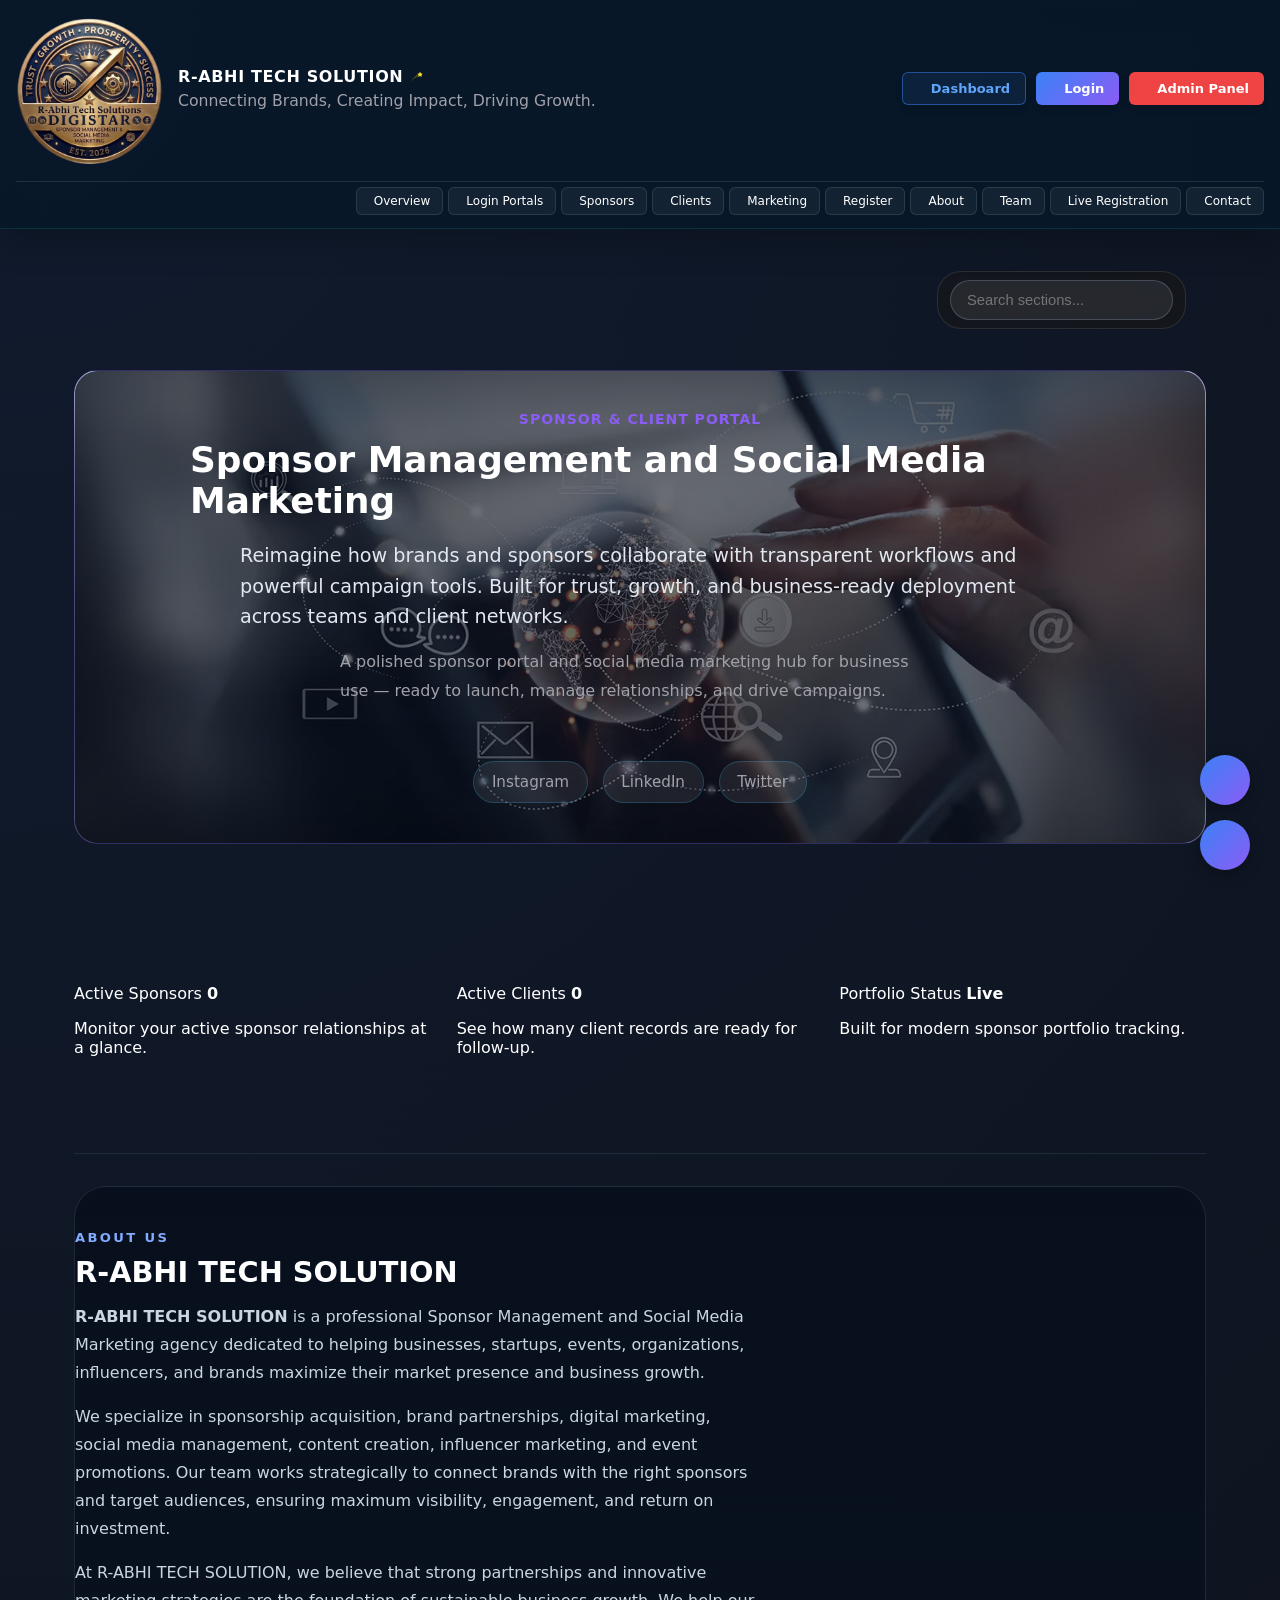
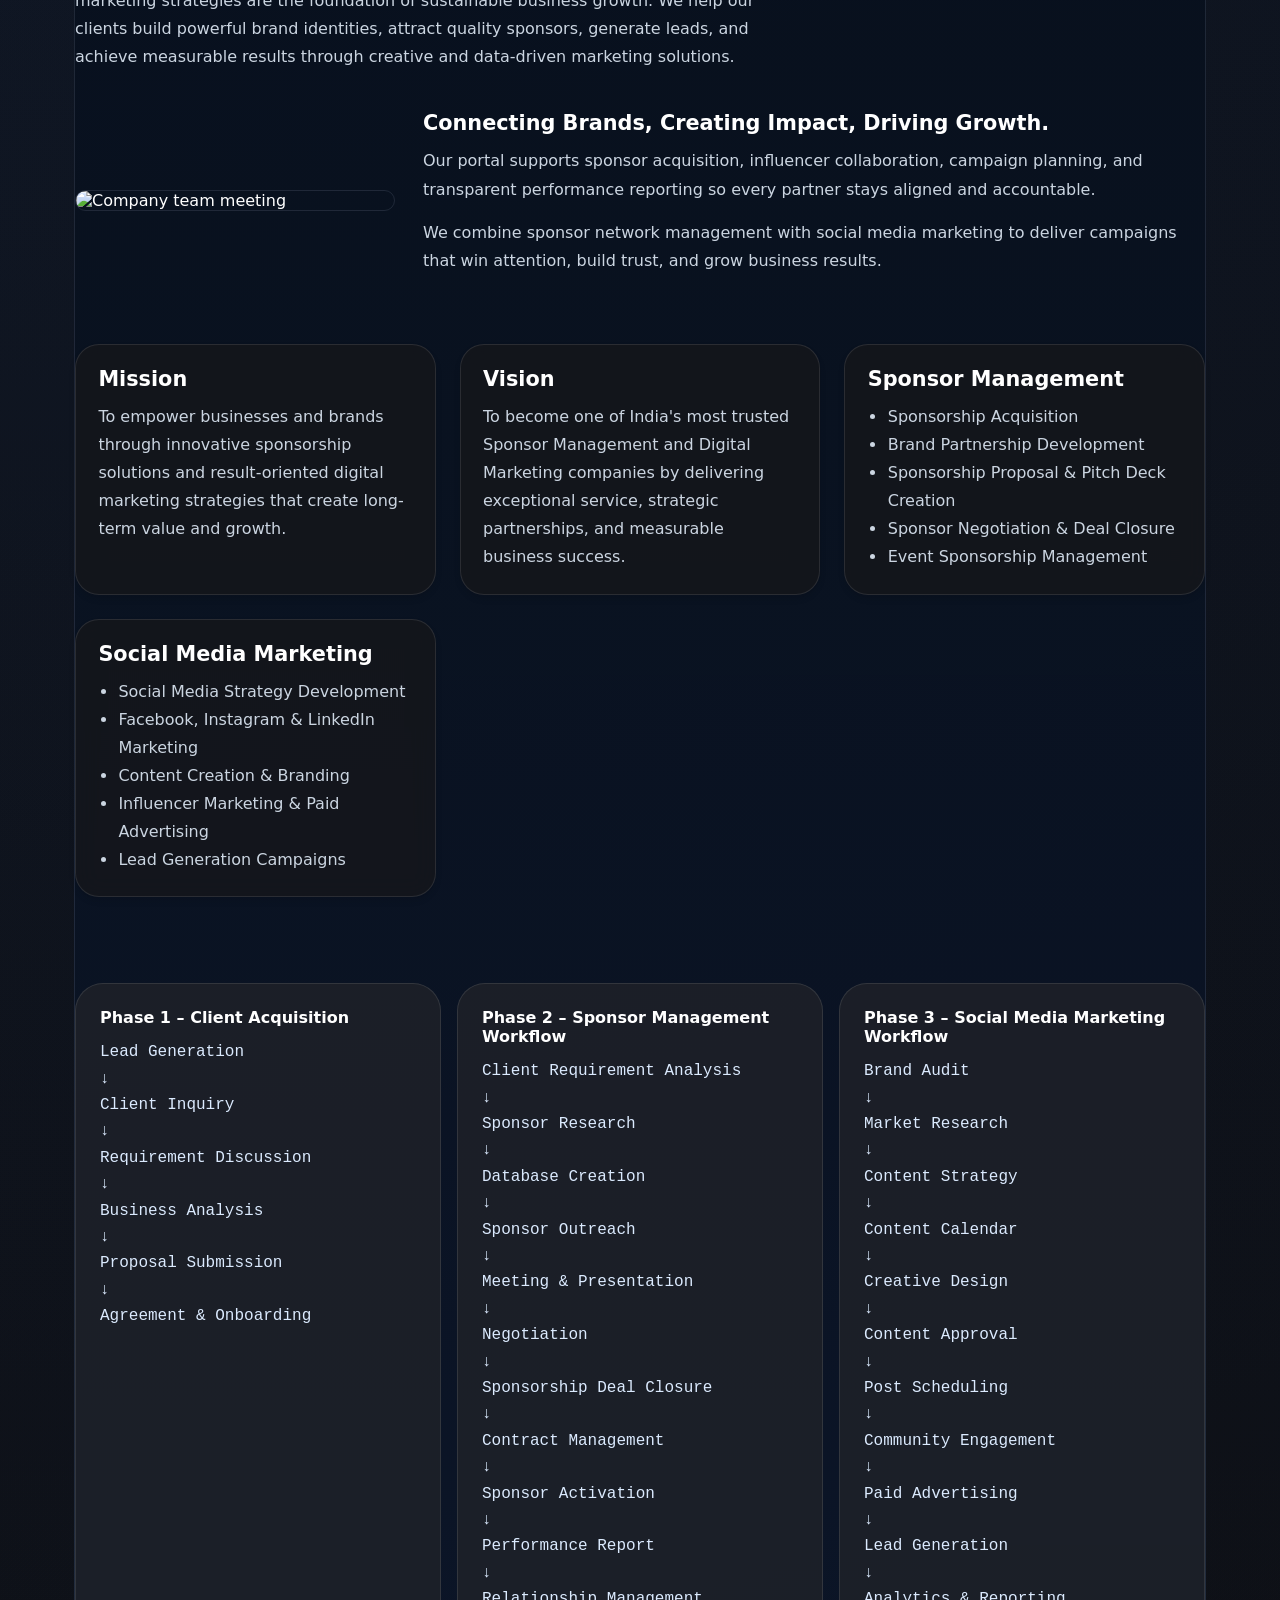
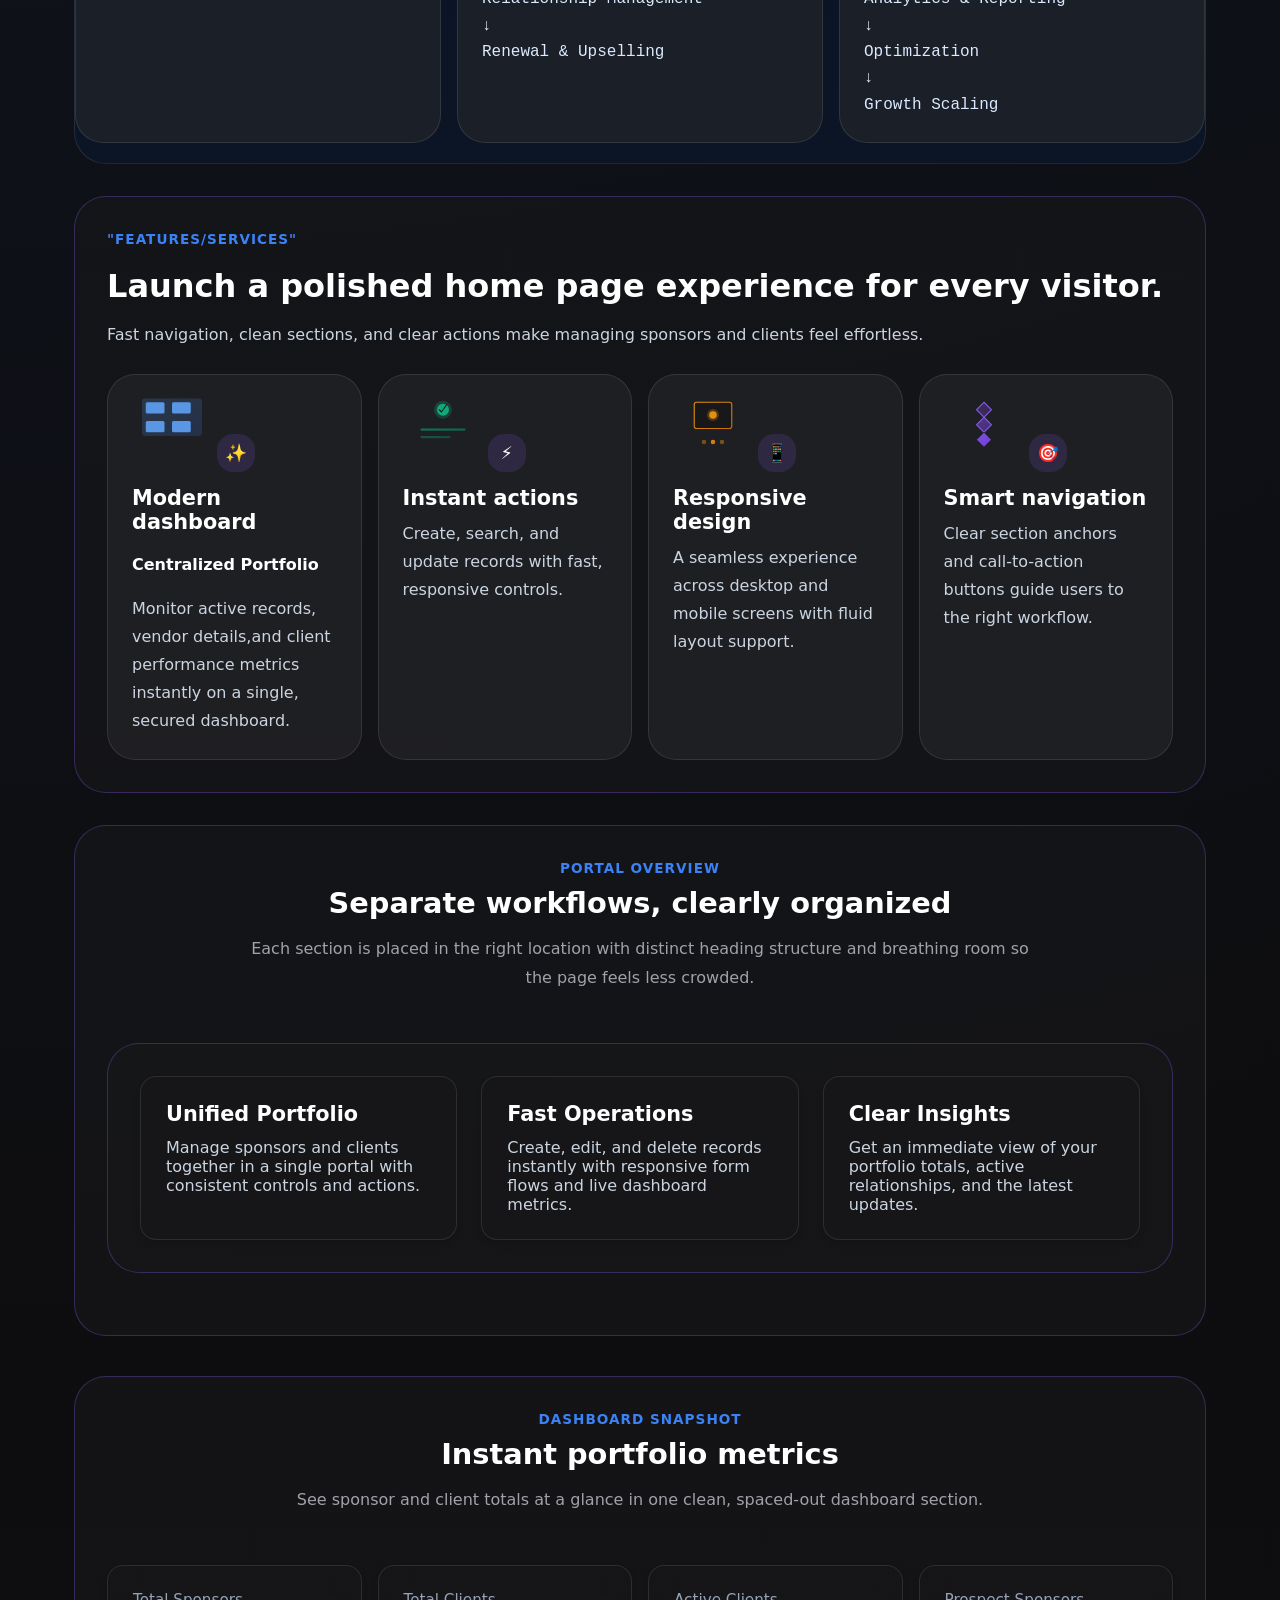
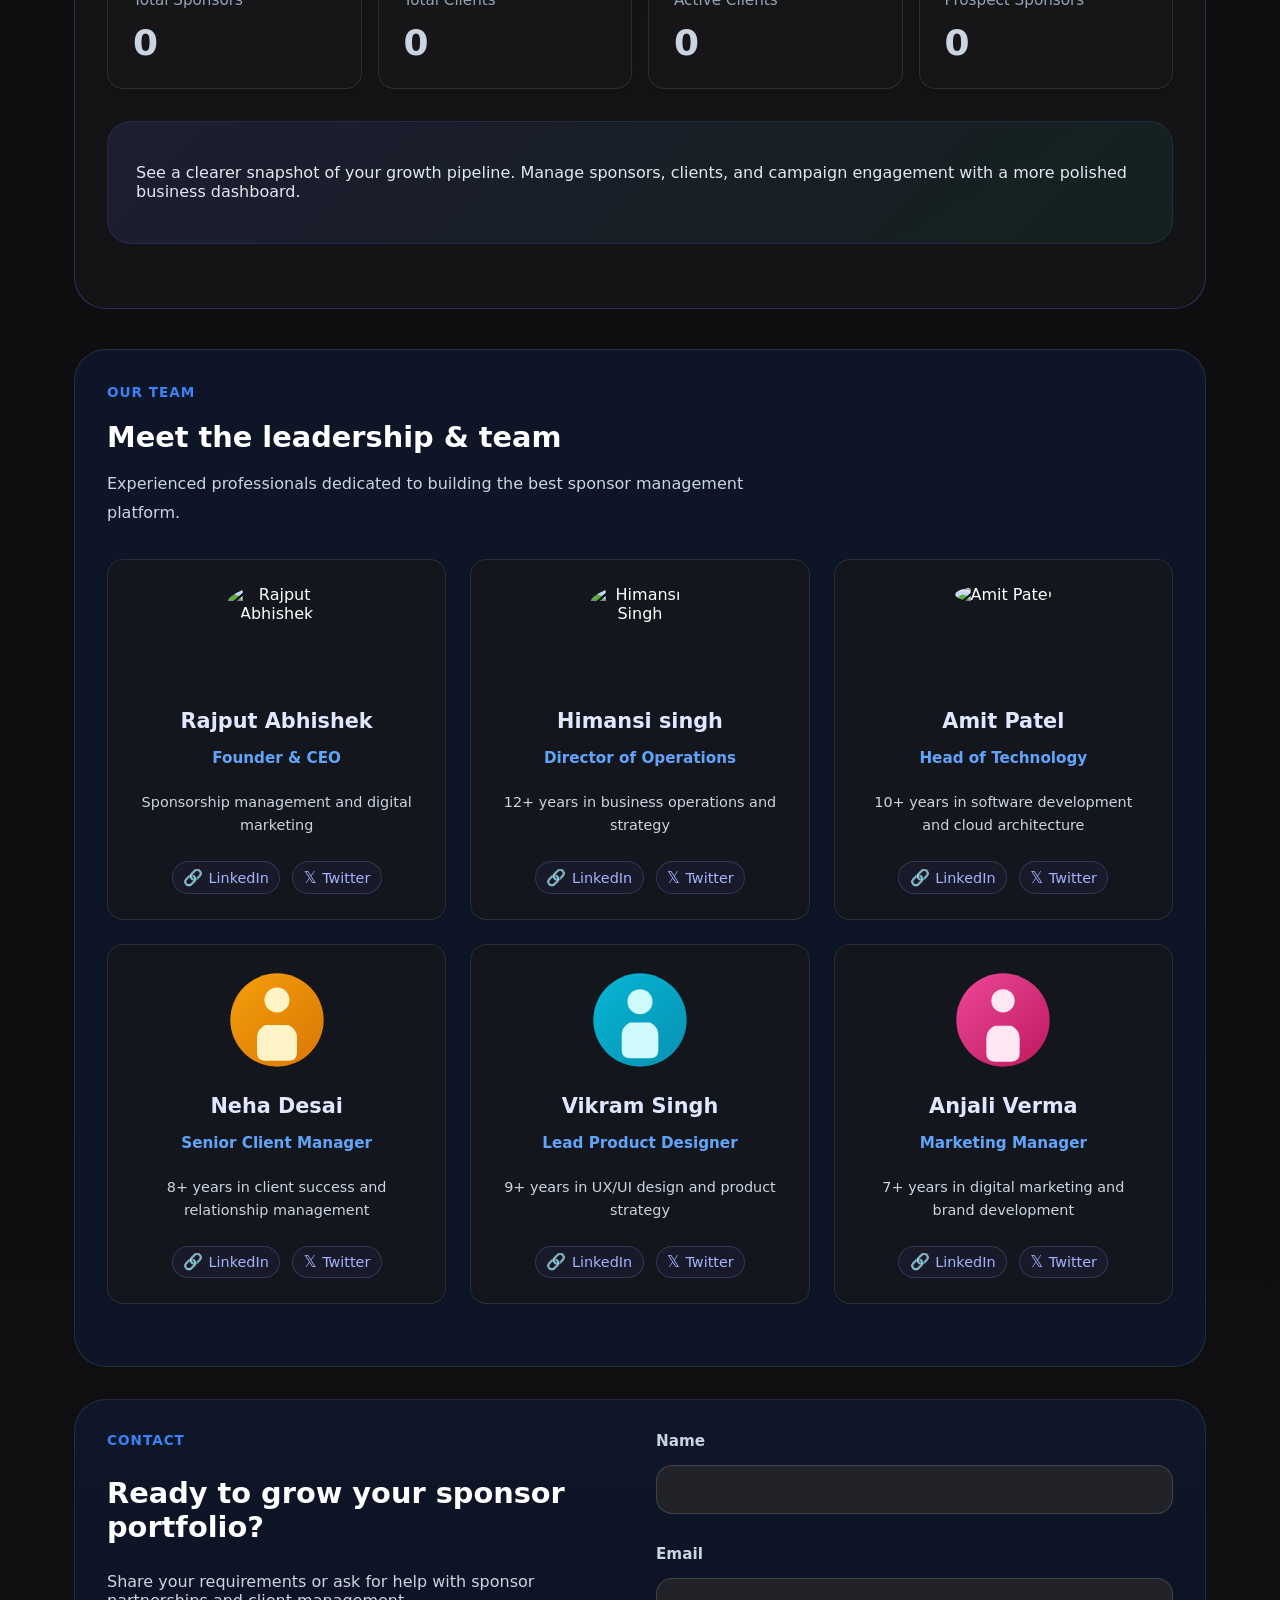
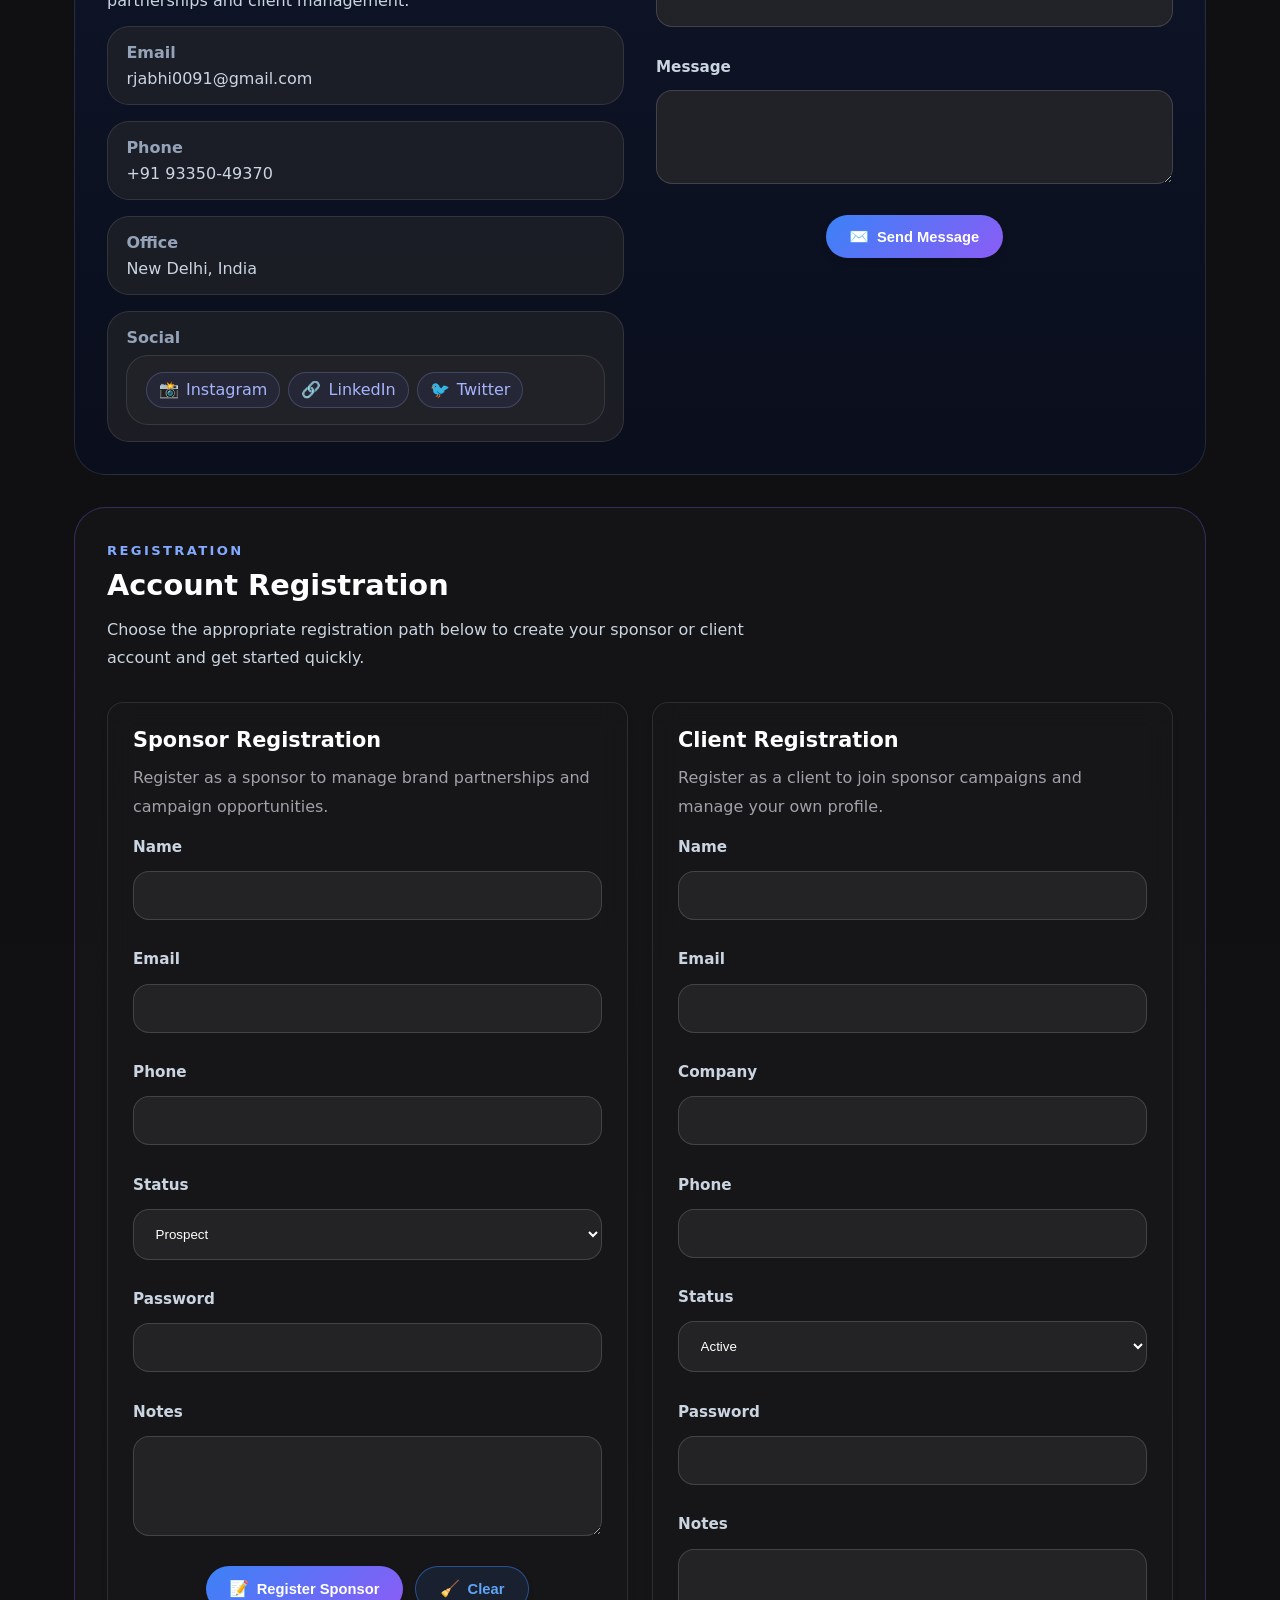
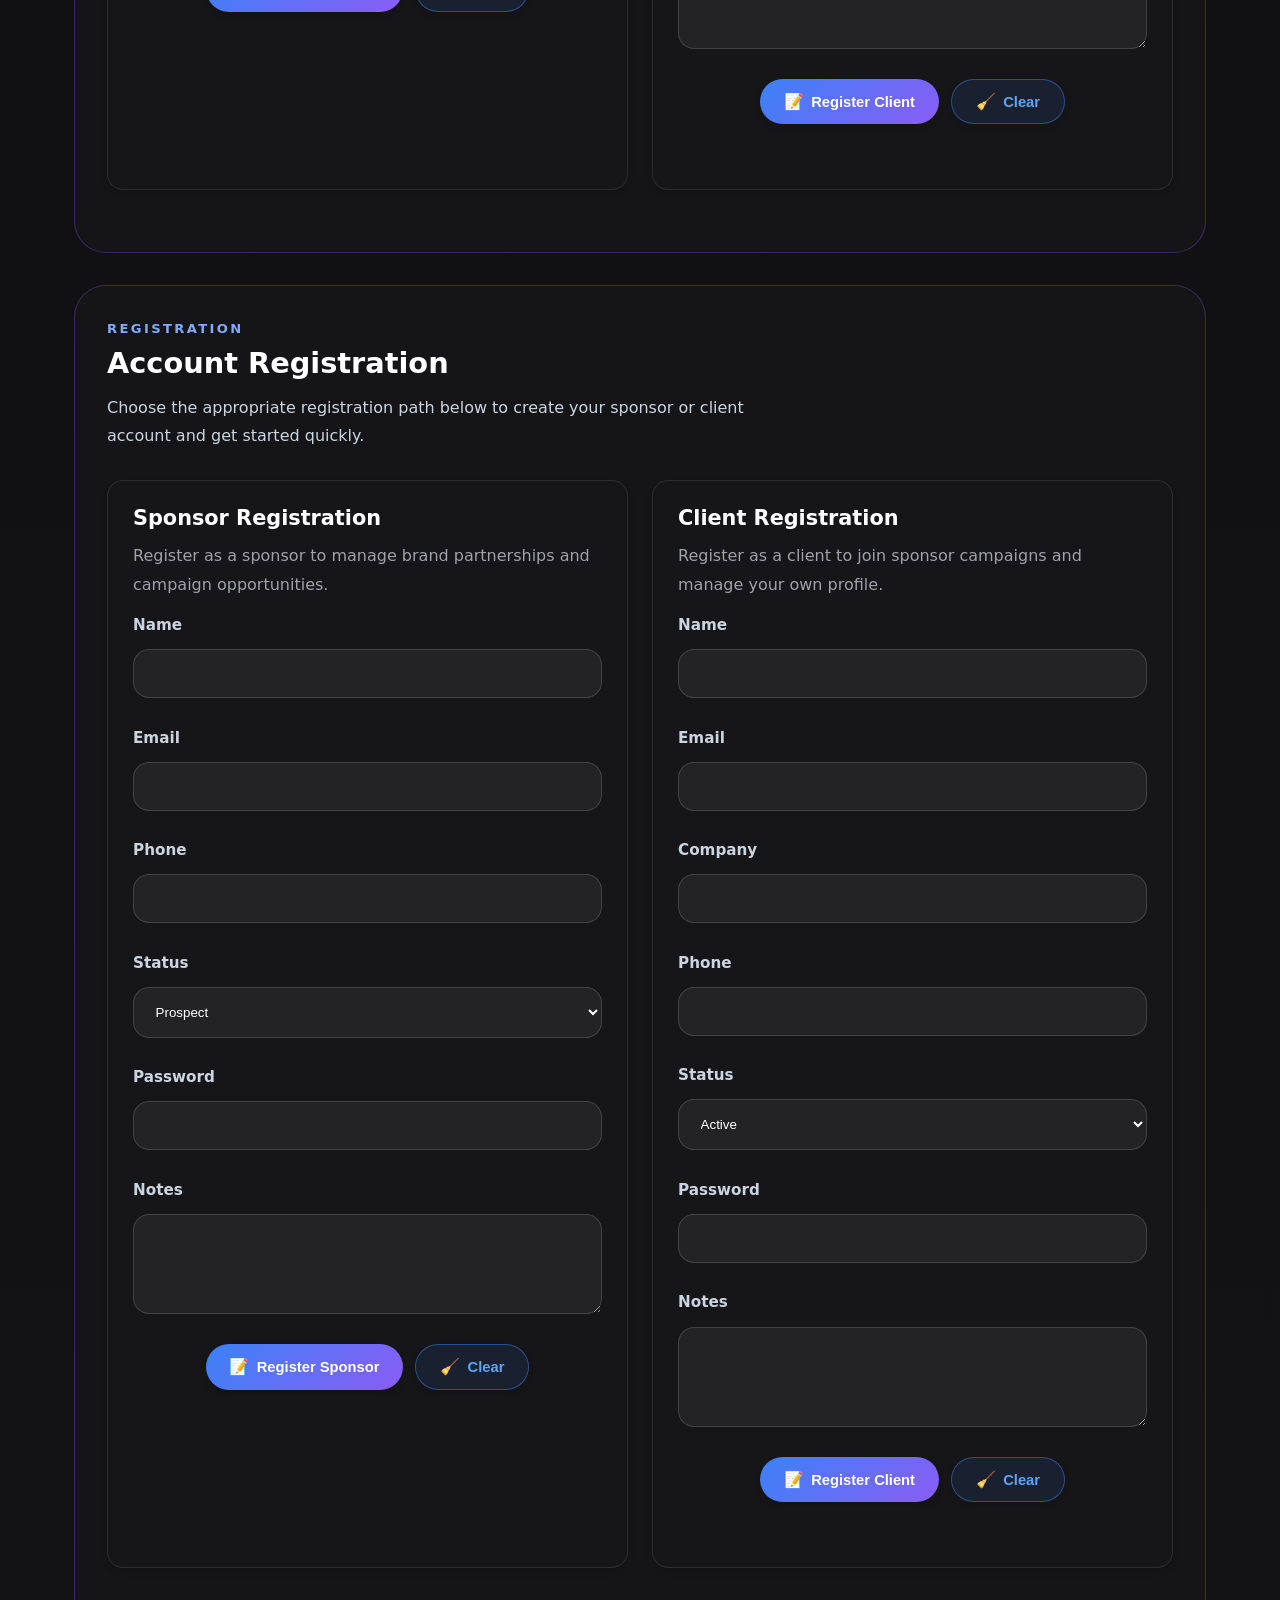
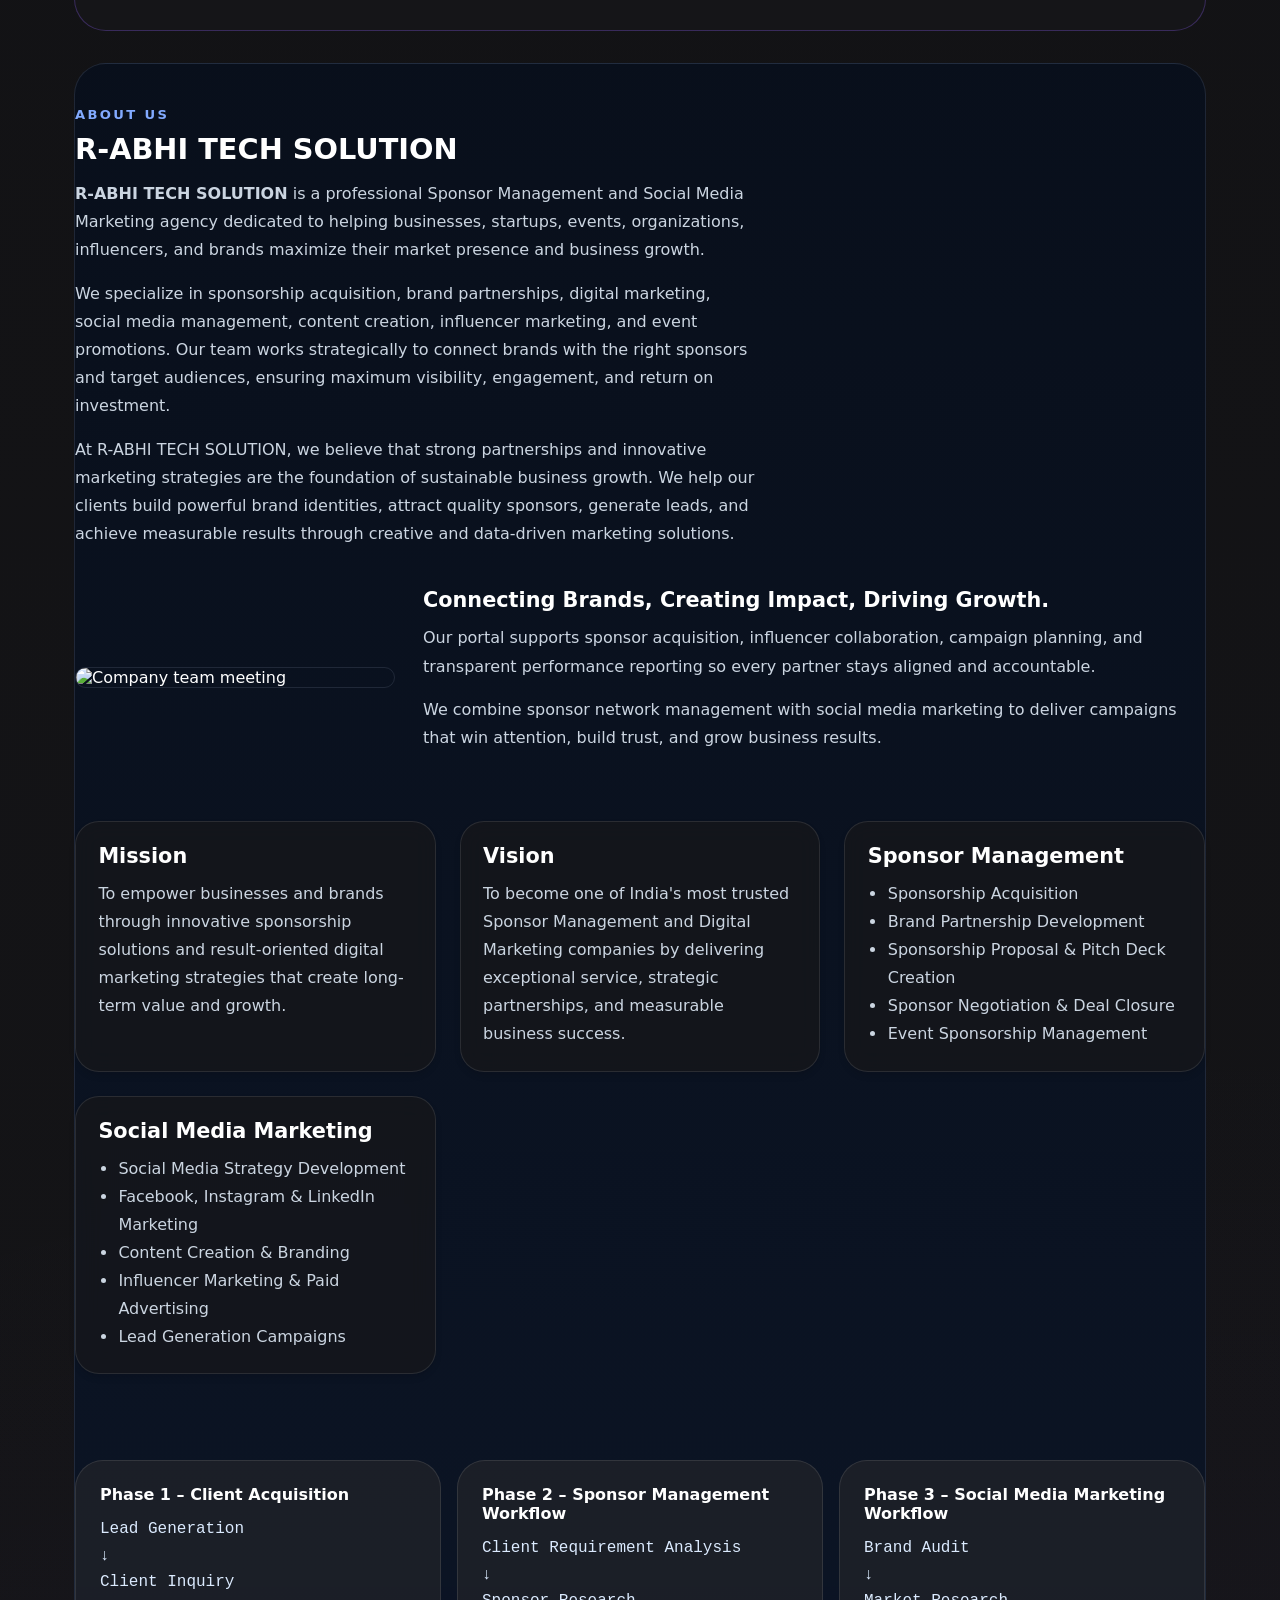
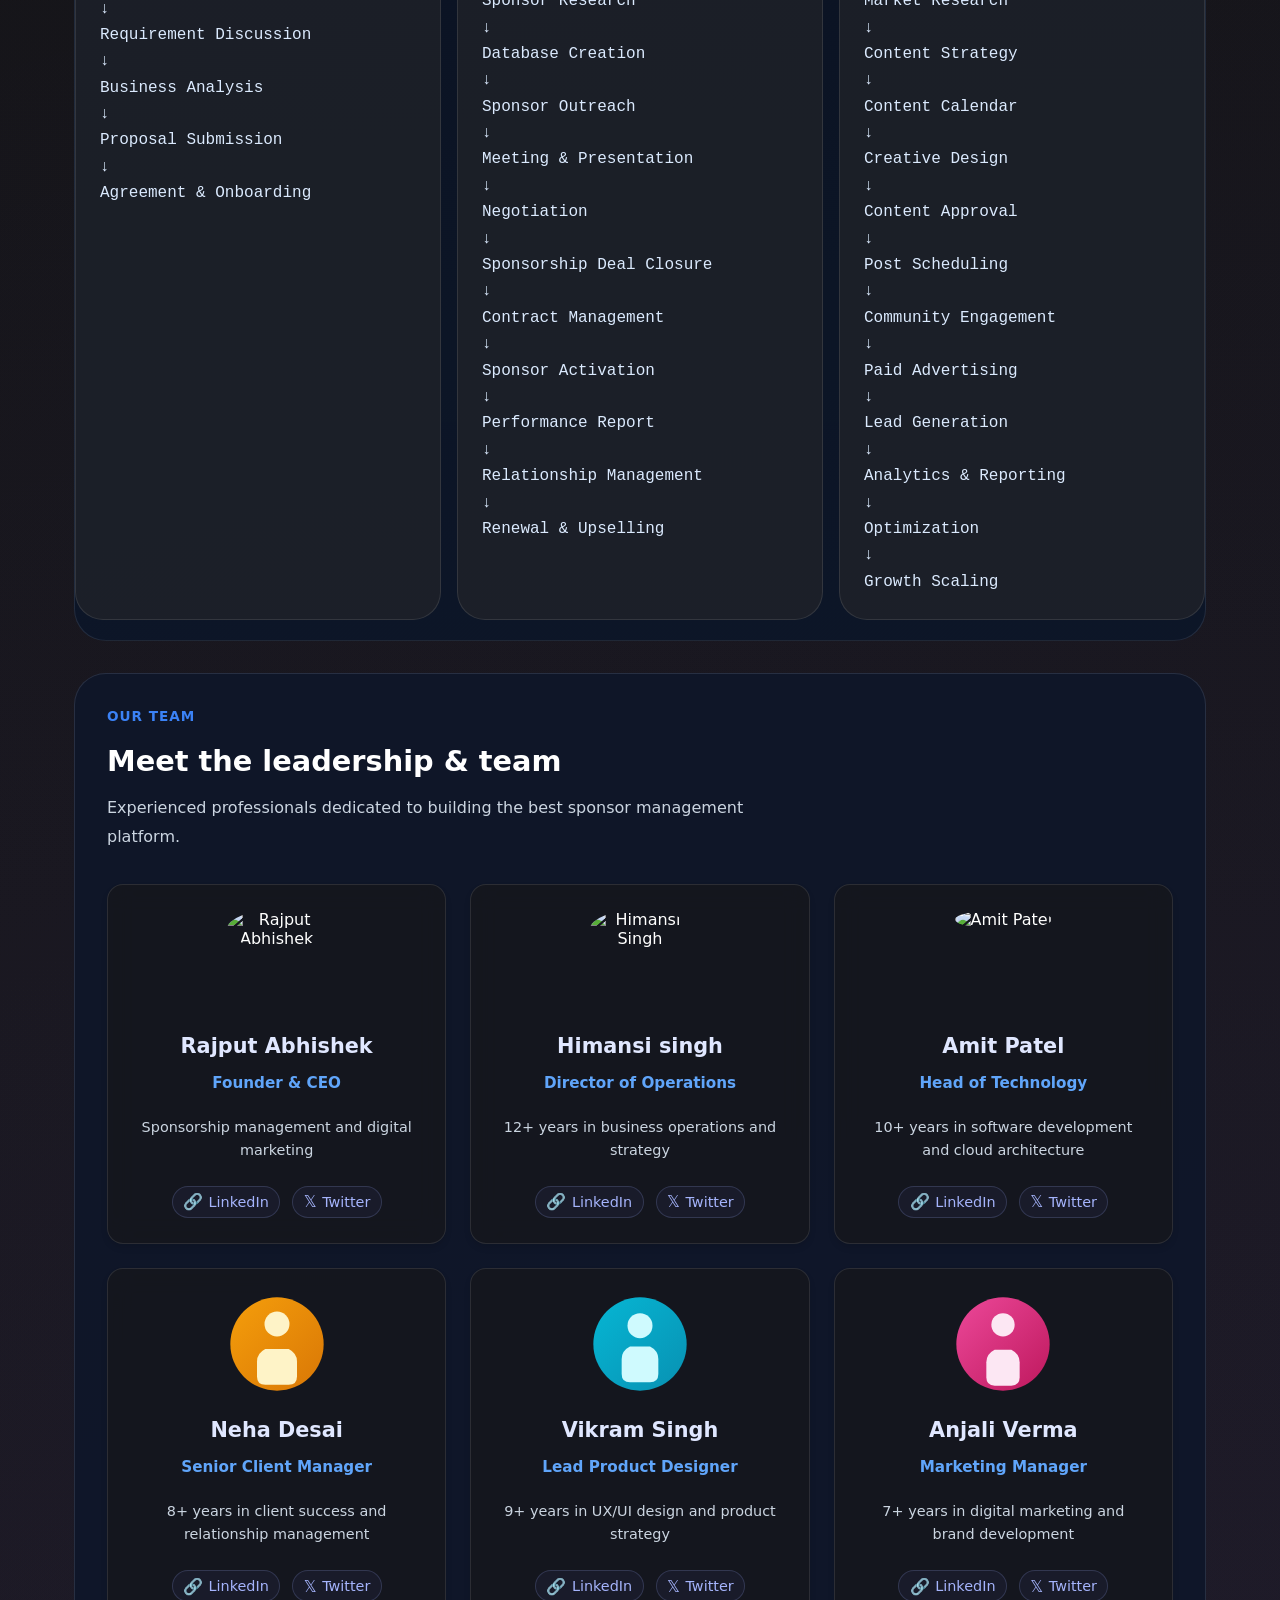
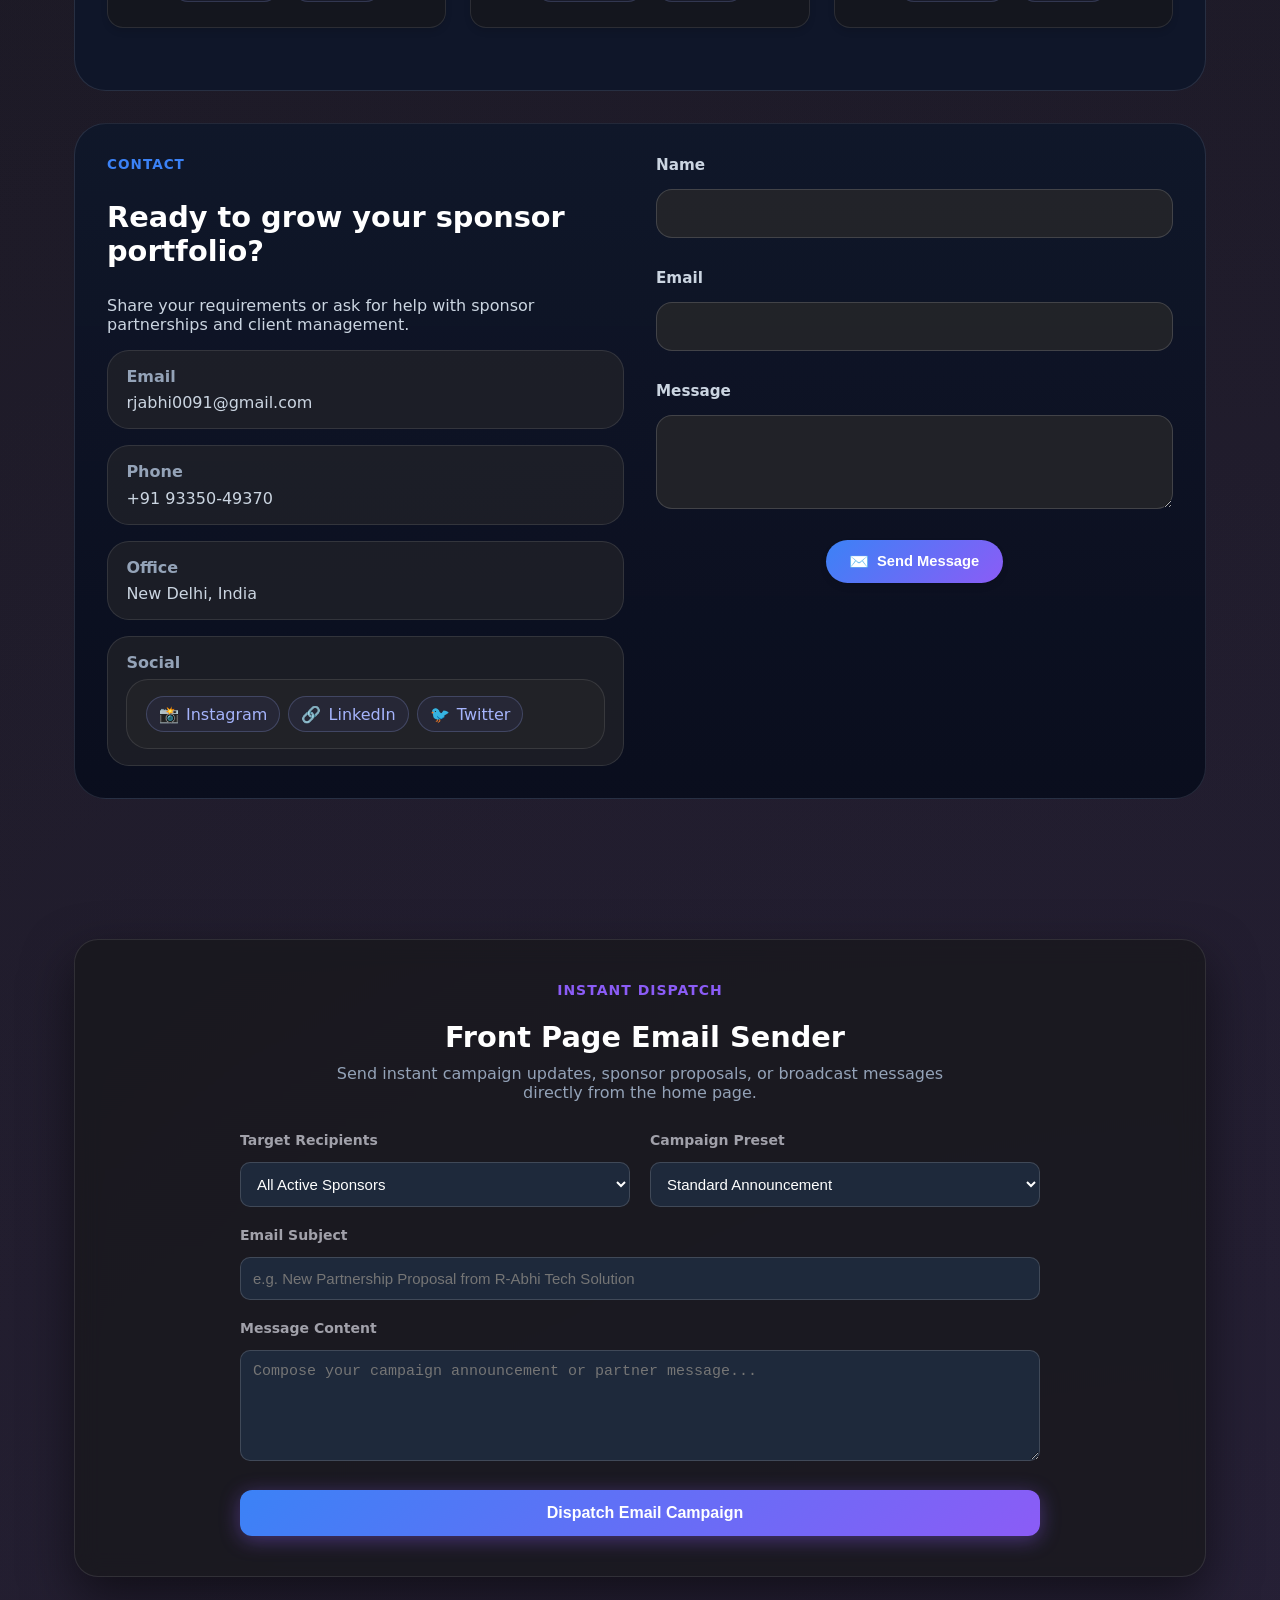
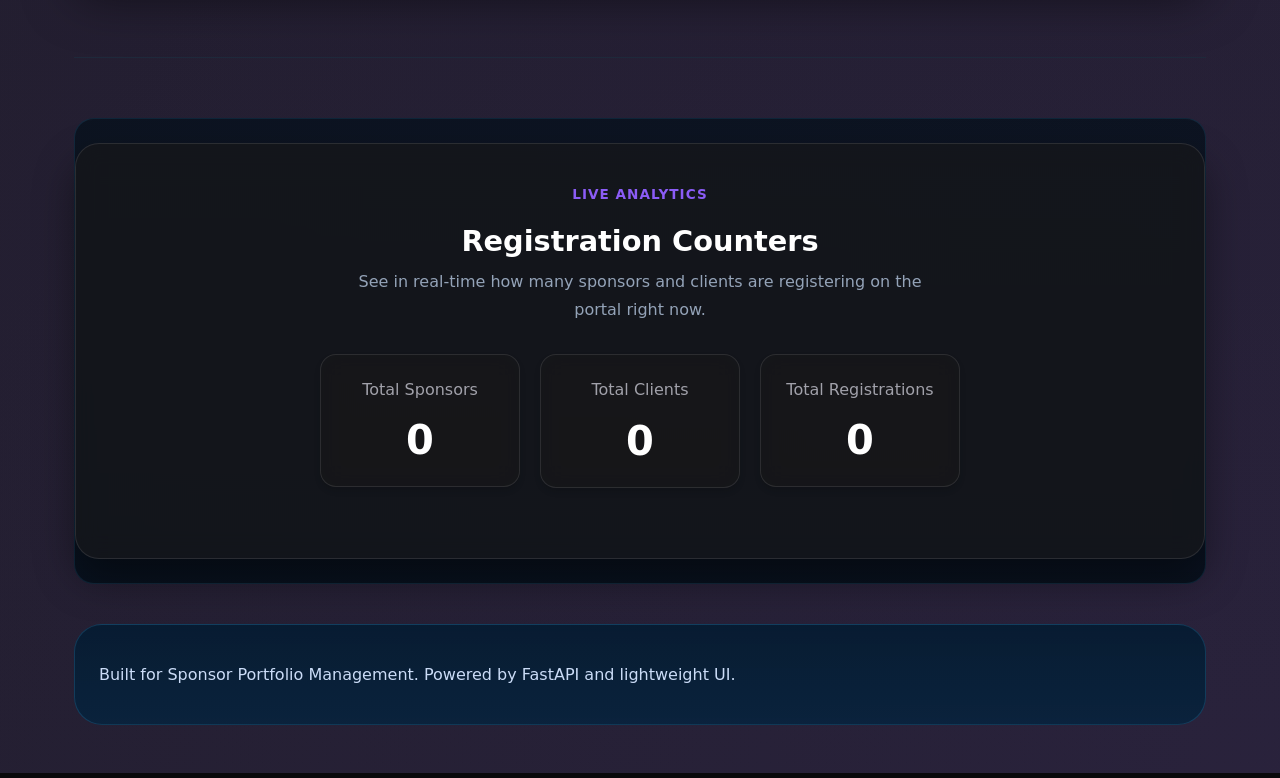
==== commit f0c7cc21: "new index" ====
--- a/index.html
+++ b/index.html
@@ -27,7 +27,7 @@
           <span class="close-btn" onclick="document.getElementById('admin-login-overlay').style.display = 'none'">&times;</span>
           <h2 style="color: #fff; margin-bottom: 20px;"><ion-icon name="shield-checkmark-outline"></ion-icon> Admin Access</h2>
           <form id="admin-login-form" onsubmit="handleAdminLoginFront(event)">
-              <input type="email" id="admin-email" placeholder="admin@portal.com" required>
+              <input type="text" id="admin-email" placeholder="Admin ID or Email" required>
               <input type="password" id="admin-password" placeholder="Password" required>
               <button type="submit">Login to Dashboard</button>
           </form>
@@ -56,7 +56,6 @@
       <a href="analytics.html" class="nav-link"><i class="ph ph-megaphone" style="margin-right: 5px; font-size: 1.1em; vertical-align: middle;"></i>Marketing</a>
       <a href="#register" class="nav-link"><i class="ph ph-user-plus" style="margin-right: 5px; font-size: 1.1em; vertical-align: middle;"></i>Register</a>
       <a href="#about" class="nav-link"><i class="ph ph-info" style="margin-right: 5px; font-size: 1.1em; vertical-align: middle;"></i>About</a>
-      <a href="analytics.html#media" class="nav-link"><i class="ph ph-image" style="margin-right: 5px; font-size: 1.1em; vertical-align: middle;"></i>Media</a>
       <a href="#team" class="nav-link"><i class="ph ph-users-three" style="margin-right: 5px; font-size: 1.1em; vertical-align: middle;"></i>Team</a>
       <a href="#registration-stats" class="nav-link"><i class="ph ph-activity" style="margin-right: 5px; font-size: 1.1em; vertical-align: middle;"></i>Live Registration</a>
       <a href="#contact" class="nav-link"><i class="ph ph-envelope-simple" style="margin-right: 5px; font-size: 1.1em; vertical-align: middle;"></i>Contact</a>
@@ -99,7 +98,7 @@
             style="color: #a1a1aa; text-decoration: none; font-size: 0.95rem;">Instagram</a>
           <a href="#about" class="social-link"
             style="color: #a1a1aa; text-decoration: none; font-size: 0.95rem;">LinkedIn</a>
-          <a href="analytics.html#media" class="social-link"
+          <a href="#contact" class="social-link"
             style="color: #a1a1aa; text-decoration: none; font-size: 0.95rem;">Twitter</a>
         </div>
       </div>
@@ -634,7 +633,425 @@
       </div>
     </section>
 
-    <section id="registration-stats" class="live-analytics" style="margin-top: 60px; margin-bottom: 40px;">
+        <section class="registration-section" id="register">
+      <div class="about-copy">
+        <span class="eyebrow">Registration</span>
+        <h2>Account Registration</h2>
+        <p>Choose the appropriate registration path below to create your sponsor or client account and get started
+          quickly.</p>
+      </div>
+      <div class="register-grid">
+        <article class="register-card" id="sponsor-registration">
+          <h3>Sponsor Registration</h3>
+          <p>Register as a sponsor to manage brand partnerships and campaign opportunities.</p>
+          <form id="register-sponsor-form" class="record-form">
+            <label>Name<input type="text" id="register-sponsor-name" required /></label>
+            <label>Email<input type="email" id="register-sponsor-email" required /></label>
+            <label>Phone<input type="text" id="register-sponsor-phone" required /></label>
+            <label>Status
+              <select id="register-sponsor-status" required>
+                <option value="prospect">Prospect</option>
+                <option value="active">Active</option>
+                <option value="inactive">Inactive</option>
+              </select>
+            </label>
+            <label>Password<input type="password" id="register-sponsor-password" required
+                autocomplete="new-password" /></label>
+            <label>Notes<textarea id="register-sponsor-notes" rows="4"></textarea></label>
+            <div class="button-row">
+              <button type="submit" data-icon="📝">Register Sponsor</button>
+              <button type="button" id="register-sponsor-clear" class="secondary" data-icon="🧹">Clear</button>
+            </div>
+            <div id="register-sponsor-feedback" class="status-message"></div>
+          </form>
+        </article>
+        <article class="register-card" id="client-registration">
+          <h3>Client Registration</h3>
+          <p>Register as a client to join sponsor campaigns and manage your own profile.</p>
+          <form id="register-client-form" class="record-form">
+            <label>Name<input type="text" id="register-client-name" required /></label>
+            <label>Email<input type="email" id="register-client-email" required /></label>
+            <label>Company<input type="text" id="register-client-company" required /></label>
+            <label>Phone<input type="text" id="register-client-phone" required /></label>
+            <label>Status
+              <select id="register-client-status" required>
+                <option value="active">Active</option>
+                <option value="inactive">Inactive</option>
+                <option value="prospect">Prospect</option>
+              </select>
+            </label>
+            <label>Password<input type="password" id="register-client-password" required
+                autocomplete="new-password" /></label>
+            <label>Notes<textarea id="register-client-notes" rows="4"></textarea></label>
+            <div class="button-row">
+              <button type="submit" data-icon="📝">Register Client</button>
+              <button type="button" id="register-client-clear" class="secondary" data-icon="🧹">Clear</button>
+            </div>
+            <div id="register-client-feedback" class="status-message"></div>
+          </form>
+        </article>
+      </div>
+    </section>
+
+    <section class="about-section" id="about">
+      <div class="about-copy">
+        <span class="eyebrow">About Us</span>
+        <h2>R-ABHI TECH SOLUTION</h2>
+        <p><strong>R-ABHI TECH SOLUTION</strong> is a professional Sponsor Management and Social Media Marketing agency
+          dedicated to helping businesses, startups, events, organizations, influencers, and brands maximize their
+          market presence and business growth.</p>
+        <p>We specialize in sponsorship acquisition, brand partnerships, digital marketing, social media management,
+          content creation, influencer marketing, and event promotions. Our team works strategically to connect brands
+          with the right sponsors and target audiences, ensuring maximum visibility, engagement, and return on
+          investment.</p>
+        <p>At R-ABHI TECH SOLUTION, we believe that strong partnerships and innovative marketing strategies are the
+          foundation of sustainable business growth. We help our clients build powerful brand identities, attract
+          quality sponsors, generate leads, and achieve measurable results through creative and data-driven marketing
+          solutions.</p>
+      </div>
+      <div class="about-profile">
+        <img src="https://images.unsplash.com/photo-1519389950473-47ba0277781c?auto=format&fit=crop&w=900&q=80"
+          alt="Company team meeting" />
+        <div class="about-profile-text">
+          <h3>Connecting Brands, Creating Impact, Driving Growth.</h3>
+          <p>Our portal supports sponsor acquisition, influencer collaboration, campaign planning, and transparent
+            performance reporting so every partner stays aligned and accountable.</p>
+          <p>We combine sponsor network management with social media marketing to deliver campaigns that win attention,
+            build trust, and grow business results.</p>
+        </div>
+      </div>
+      <div class="about-grid">
+        <article class="about-card">
+          <h3>Mission</h3>
+          <p>To empower businesses and brands through innovative sponsorship solutions and result-oriented digital
+            marketing strategies that create long-term value and growth.</p>
+        </article>
+        <article class="about-card">
+          <h3>Vision</h3>
+          <p>To become one of India's most trusted Sponsor Management and Digital Marketing companies by delivering
+            exceptional service, strategic partnerships, and measurable business success.</p>
+        </article>
+        <article class="about-card">
+          <h3>Sponsor Management</h3>
+          <ul>
+            <li>Sponsorship Acquisition</li>
+            <li>Brand Partnership Development</li>
+            <li>Sponsorship Proposal & Pitch Deck Creation</li>
+            <li>Sponsor Negotiation & Deal Closure</li>
+            <li>Event Sponsorship Management</li>
+          </ul>
+        </article>
+        <article class="about-card">
+          <h3>Social Media Marketing</h3>
+          <ul>
+            <li>Social Media Strategy Development</li>
+            <li>Facebook, Instagram & LinkedIn Marketing</li>
+            <li>Content Creation & Branding</li>
+            <li>Influencer Marketing & Paid Advertising</li>
+            <li>Lead Generation Campaigns</li>
+          </ul>
+        </article>
+      </div>
+      <div class="workflow-grid">
+        <article class="workflow-block">
+          <h4>Phase 1 – Client Acquisition</h4>
+          <pre>Lead Generation
+↓
+Client Inquiry
+↓
+Requirement Discussion
+↓
+Business Analysis
+↓
+Proposal Submission
+↓
+Agreement & Onboarding</pre>
+        </article>
+        <article class="workflow-block">
+          <h4>Phase 2 – Sponsor Management Workflow</h4>
+          <pre>Client Requirement Analysis
+↓
+Sponsor Research
+↓
+Database Creation
+↓
+Sponsor Outreach
+↓
+Meeting & Presentation
+↓
+Negotiation
+↓
+Sponsorship Deal Closure
+↓
+Contract Management
+↓
+Sponsor Activation
+↓
+Performance Report
+↓
+Relationship Management
+↓
+Renewal & Upselling</pre>
+        </article>
+        <article class="workflow-block">
+          <h4>Phase 3 – Social Media Marketing Workflow</h4>
+          <pre>Brand Audit
+↓
+Market Research
+↓
+Content Strategy
+↓
+Content Calendar
+↓
+Creative Design
+↓
+Content Approval
+↓
+Post Scheduling
+↓
+Community Engagement
+↓
+Paid Advertising
+↓
+Lead Generation
+↓
+Analytics & Reporting
+↓
+Optimization
+↓
+Growth Scaling</pre>
+        </article>
+      </div>
+    </section>
+
+
+    <section class="team-section" id="team">
+      <div class="team-header">
+        <span class="eyebrow">Our Team</span>
+        <h2>Meet the leadership & team</h2>
+        <p>Experienced professionals dedicated to building the best sponsor management platform.</p>
+      </div>
+      <div class="team-carousel">
+        <button class="team-prev" aria-label="Previous">‹</button>
+        <div class="team-grid">
+          <article class="team-card">
+            <div class="team-photo">
+              <img
+                src="https://lh3.googleusercontent.com/pw/AP1GczPujU4DDCvLL_fdn6d8zTL22boUaPenUHHGIYlyEy_evUDRvaHYRa5YWv64m5GMChNJ-7qgRTCbbsWmNdJQkdYu9iXi5Wv21QXflWIAhyZ24FWCVFlUiS9_qVvjNUX_cYZkJfdRy-hWernatlp05zE0vg=w623-h643-s-no?authuser=0"
+                alt="Rajput Abhishek" class="profile-img" />
+            </div>
+            <h3>Rajput Abhishek</h3>
+            <p class="designation">Founder & CEO</p>
+            <p class="experience">Sponsorship management and digital marketing</p>
+            <div class="team-social">
+              <a href="#" data-icon="🔗">LinkedIn</a>
+              <a href="#" data-icon="𝕏">Twitter</a>
+            </div>
+          </article>
+
+          <article class="team-card">
+            <div class="team-photo">
+              <img src="https://object.pixocial.com/pixocial/dmxffni837f1xrj8pki9xgrl.jpg" alt="Himansi Singh"
+                class="profile-img" />
+            </div>
+            <h3>Himansi singh</h3>
+            <p class="designation">Director of Operations</p>
+            <p class="experience">12+ years in business operations and strategy</p>
+            <div class="team-social">
+              <a href="#" data-icon="🔗">LinkedIn</a>
+              <a href="#" data-icon="𝕏">Twitter</a>
+            </div>
+          </article>
+
+          <article class="team-card">
+            <div class="team-photo">
+              <img src="https://cdn.pixabay.com/photo/2023/02/17/16/25/man-7796384_1280.jpg" alt="Amit Patel"
+                class="profile-img" />
+            </div>
+            <h3>Amit Patel</h3>
+            <p class="designation">Head of Technology</p>
+            <p class="experience">10+ years in software development and cloud architecture</p>
+            <div class="team-social">
+              <a href="#" data-icon="🔗">LinkedIn</a>
+              <a href="#" data-icon="𝕏">Twitter</a>
+            </div>
+          </article>
+
+          <article class="team-card">
+            <div class="team-photo">
+              <svg viewBox="0 0 120 120" xmlns="http://www.w3.org/2000/svg">
+                <defs>
+                  <linearGradient id="ta4" x1="0%" y1="0%" x2="100%" y2="100%">
+                    <stop offset="0%" style="stop-color:#f59e0b;stop-opacity:1" />
+                    <stop offset="100%" style="stop-color:#d97706;stop-opacity:1" />
+                  </linearGradient>
+                </defs>
+                <circle cx="60" cy="60" r="56" fill="url(#ta4)" />
+                <circle cx="60" cy="36" r="15" fill="#fef3c7" />
+                <path d="M 36 81 Q 36 71 46 66 L 74 66 Q 84 71 84 81 L 84 99 Q 84 109 74 109 L 46 109 Q 36 109 36 99 Z"
+                  fill="#fef3c7" />
+              </svg>
+            </div>
+            <h3>Neha Desai</h3>
+            <p class="designation">Senior Client Manager</p>
+            <p class="experience">8+ years in client success and relationship management</p>
+            <div class="team-social">
+              <a href="#" data-icon="🔗">LinkedIn</a>
+              <a href="#" data-icon="𝕏">Twitter</a>
+            </div>
+          </article>
+
+          <article class="team-card">
+            <div class="team-photo">
+              <svg viewBox="0 0 120 120" xmlns="http://www.w3.org/2000/svg">
+                <defs>
+                  <linearGradient id="ta5" x1="0%" y1="0%" x2="100%" y2="100%">
+                    <stop offset="0%" style="stop-color:#06b6d4;stop-opacity:1" />
+                    <stop offset="100%" style="stop-color:#0891b2;stop-opacity:1" />
+                  </linearGradient>
+                </defs>
+                <circle cx="60" cy="60" r="56" fill="url(#ta5)" />
+                <circle cx="60" cy="38" r="15" fill="#cffafe" />
+                <path d="M 38 78 Q 38 68 48 63 L 72 63 Q 82 68 82 78 L 82 96 Q 82 106 72 106 L 48 106 Q 38 106 38 96 Z"
+                  fill="#cffafe" />
+              </svg>
+            </div>
+            <h3>Vikram Singh</h3>
+            <p class="designation">Lead Product Designer</p>
+            <p class="experience">9+ years in UX/UI design and product strategy</p>
+            <div class="team-social">
+              <a href="#" data-icon="🔗">LinkedIn</a>
+              <a href="#" data-icon="𝕏">Twitter</a>
+            </div>
+          </article>
+
+          <article class="team-card">
+            <div class="team-photo">
+              <svg viewBox="0 0 120 120" xmlns="http://www.w3.org/2000/svg">
+                <defs>
+                  <linearGradient id="ta6" x1="0%" y1="0%" x2="100%" y2="100%">
+                    <stop offset="0%" style="stop-color:#ec4899;stop-opacity:1" />
+                    <stop offset="100%" style="stop-color:#be185d;stop-opacity:1" />
+                  </linearGradient>
+                </defs>
+                <circle cx="60" cy="60" r="56" fill="url(#ta6)" />
+                <circle cx="60" cy="37" r="14" fill="#fce7f3" />
+                <path
+                  d="M 40 82 Q 40 72 50 67 L 70 67 Q 80 72 80 82 L 80 100 Q 80 110 70 110 L 50 110 Q 40 110 40 100 Z"
+                  fill="#fce7f3" />
+              </svg>
+            </div>
+            <h3>Anjali Verma</h3>
+            <p class="designation">Marketing Manager</p>
+            <p class="experience">7+ years in digital marketing and brand development</p>
+            <div class="team-social">
+              <a href="#" data-icon="🔗">LinkedIn</a>
+              <a href="#" data-icon="𝕏">Twitter</a>
+            </div>
+          </article>
+        </div>
+        <button class="team-next" aria-label="Next">›</button>
+      </div>
+    </section>
+
+    <section class="contact-section" id="contact">
+      <div class="contact-card">
+        <div class="contact-copy">
+          <span class="eyebrow">Contact</span>
+          <h2>Ready to grow your sponsor portfolio?</h2>
+          <p>Share your requirements or ask for help with sponsor partnerships and client management.</p>
+          <div class="contact-info-grid">
+            <div>
+              <strong>Email</strong>
+              <p>rjabhi0091@gmail.com</p>
+            </div>
+            <div>
+              <strong>Phone</strong>
+              <p>+91 93350-49370</p>
+            </div>
+            <div>
+              <strong>Office</strong>
+              <p>New Delhi, India</p>
+            </div>
+            <div>
+              <strong>Social</strong>
+              <div class="social-links">
+                <a href="https://instagram.com/portfolio_portal" target="_blank" data-icon="📸">Instagram</a>
+                <a href="https://linkedin.com/company/portfolio-portal" target="_blank" data-icon="🔗">LinkedIn</a>
+                <a href="https://twitter.com/portfolio_portal" target="_blank" data-icon="🐦">Twitter</a>
+              </div>
+            </div>
+          </div>
+        </div>
+        <form id="contact-form" class="contact-form">
+          <label>Name<input type="text" id="contact-name" required /></label>
+          <label>Email<input type="email" id="contact-email" required /></label>
+          <label>Message<textarea id="contact-message-input" rows="4" required></textarea></label>
+          <div class="button-row">
+            <button type="submit" data-icon="✉️">Send Message</button>
+          </div>
+          <div id="contact-status" class="status-message"></div>
+        </form>
+      </div>
+    </section>
+
+    <!-- Front Page Quick Email Sender Section -->
+    <section class="email-sender-section" id="front-email-sender" style="margin-top: 60px; margin-bottom: 40px;">
+      <div class="glass-panel" style="max-width: 1200px; margin: 0 auto; background: rgba(15, 23, 42, 0.7); backdrop-filter: blur(16px); padding: 40px; border-radius: 24px; border: 1px solid rgba(139, 92, 246, 0.3); box-shadow: 0 20px 50px rgba(0,0,0,0.5);">
+        <div style="text-align: center; margin-bottom: 30px;">
+          <span class="eyebrow" style="color: #8b5cf6; font-weight: bold; text-transform: uppercase; letter-spacing: 1px; font-size: 14px;">Instant Dispatch</span>
+          <h2 style="font-size: 2.2rem; margin: 10px 0; color: #fff; display: flex; align-items: center; justify-content: center; gap: 10px;">
+            <ion-icon name="mail-open-outline" style="color: #8b5cf6;"></ion-icon> Front Page Email Sender
+          </h2>
+          <p style="color: #94a3b8; max-width: 650px; margin: 0 auto;">Send instant campaign updates, sponsor proposals, or broadcast messages directly from the home page.</p>
+        </div>
+
+        <form id="front-email-form" onsubmit="handleFrontPageSendEmail(event)" style="max-width: 800px; margin: 0 auto;">
+          <div style="display: grid; grid-template-columns: 1fr 1fr; gap: 20px; margin-bottom: 20px;">
+            <div>
+              <label style="color: #a1a1aa; display: block; margin-bottom: 8px; font-size: 14px; font-weight: 600;">Target Recipients</label>
+              <select id="front-email-target" onchange="toggleFrontRecipientField()" style="width: 100%; padding: 12px; border-radius: 10px; border: 1px solid rgba(255,255,255,0.15); background: #1e293b; color: #fff; font-size: 15px;">
+                <option value="all_sponsors">All Active Sponsors</option>
+                <option value="all_clients">All Active Clients</option>
+                <option value="all_users">All Portal Users</option>
+                <option value="custom">Custom Recipient Email(s)</option>
+              </select>
+            </div>
+            <div>
+              <label style="color: #a1a1aa; display: block; margin-bottom: 8px; font-size: 14px; font-weight: 600;">Campaign Preset</label>
+              <select id="front-email-template" style="width: 100%; padding: 12px; border-radius: 10px; border: 1px solid rgba(255,255,255,0.15); background: #1e293b; color: #fff; font-size: 15px;">
+                <option value="default">Standard Announcement</option>
+                <option value="sponsor_invite">Sponsorship Partnership Invitation</option>
+                <option value="promo">Special Promotional Discount</option>
+                <option value="campaign_update">Campaign Milestone Update</option>
+              </select>
+            </div>
+          </div>
+
+          <div id="front-custom-email-group" style="margin-bottom: 20px; display: none;">
+            <label style="color: #a1a1aa; display: block; margin-bottom: 8px; font-size: 14px; font-weight: 600;">Recipient Email(s)</label>
+            <input type="text" id="front-email-recipients" placeholder="sponsor@company.com, client@brand.com" style="width: 100%; padding: 12px; border-radius: 10px; border: 1px solid rgba(255,255,255,0.15); background: #1e293b; color: #fff; font-size: 15px; box-sizing: border-box;">
+          </div>
+
+          <div style="margin-bottom: 20px;">
+            <label style="color: #a1a1aa; display: block; margin-bottom: 8px; font-size: 14px; font-weight: 600;">Email Subject</label>
+            <input type="text" id="front-email-subject" required placeholder="e.g. New Partnership Proposal from R-Abhi Tech Solution" style="width: 100%; padding: 12px; border-radius: 10px; border: 1px solid rgba(255,255,255,0.15); background: #1e293b; color: #fff; font-size: 15px; box-sizing: border-box;">
+          </div>
+
+          <div style="margin-bottom: 25px;">
+            <label style="color: #a1a1aa; display: block; margin-bottom: 8px; font-size: 14px; font-weight: 600;">Message Content</label>
+            <textarea id="front-email-body" rows="5" required placeholder="Compose your campaign announcement or partner message..." style="width: 100%; padding: 12px; border-radius: 10px; border: 1px solid rgba(255,255,255,0.15); background: #1e293b; color: #fff; font-size: 15px; box-sizing: border-box; resize: vertical;"></textarea>
+          </div>
+
+          <button type="submit" id="front-send-email-btn" style="width: 100%; padding: 14px; background: linear-gradient(135deg, #3b82f6, #8b5cf6); color: #fff; border: none; border-radius: 12px; font-weight: bold; font-size: 16px; cursor: pointer; display: flex; align-items: center; justify-content: center; gap: 10px; box-shadow: 0 4px 20px rgba(139, 92, 246, 0.4); transition: transform 0.2s;">
+            <ion-icon name="send" style="font-size: 20px;"></ion-icon> Dispatch Email Campaign
+          </button>
+        </form>
+        <div id="front-email-status" style="max-width: 800px; margin: 20px auto 0 auto; padding: 15px; border-radius: 10px; font-size: 14px; display: none; text-align: center;"></div>
+      </div>
+    </section>
+
+<section id="registration-stats" class="live-analytics" style="margin-top: 60px; margin-bottom: 40px;">
       <div class="hero-dashboard"
         style="text-align: center; max-width: 1200px; margin: 0 auto; background: rgba(15, 23, 42, 0.6); padding: 40px; border-radius: 24px; border: 1px solid rgba(56, 189, 248, 0.2); box-shadow: 0 20px 40px rgba(0,0,0,0.4);">
         <div class="hero-dashboard-head" style="margin-bottom: 30px;">
@@ -730,6 +1147,76 @@
         btn.classList.remove('show');
       }
     });
+
+    // Front Page Email Sender Logic
+    function toggleFrontRecipientField() {
+      const group = document.getElementById('front-email-target').value;
+      const customDiv = document.getElementById('front-custom-email-group');
+      if (group === 'custom') {
+        customDiv.style.display = 'block';
+        document.getElementById('front-email-recipients').required = true;
+      } else {
+        customDiv.style.display = 'none';
+        document.getElementById('front-email-recipients').required = false;
+      }
+    }
+
+    async function handleFrontPageSendEmail(event) {
+      event.preventDefault();
+      const btn = document.getElementById('front-send-email-btn');
+      const statusBox = document.getElementById('front-email-status');
+      
+      const targetGroup = document.getElementById('front-email-target').value;
+      const recipients = document.getElementById('front-email-recipients').value;
+      const template = document.getElementById('front-email-template').value;
+      const subject = document.getElementById('front-email-subject').value;
+      const body = document.getElementById('front-email-body').value;
+      const BASE_URL = 'http://127.0.0.1:8000';
+
+      btn.disabled = true;
+      btn.innerText = "Sending Email...";
+      statusBox.style.display = "block";
+      statusBox.style.background = "rgba(59, 130, 246, 0.2)";
+      statusBox.style.color = "#60a5fa";
+      statusBox.innerText = "Processing email dispatch...";
+
+      try {
+        const response = await fetch(BASE_URL + '/api/marketing/send-email', {
+          method: 'POST',
+          headers: { 'Content-Type': 'application/json' },
+          body: JSON.stringify({
+            target_group: targetGroup,
+            recipient_email: recipients,
+            template_name: template,
+            subject: subject,
+            body: body
+          })
+        });
+
+        const data = await response.json();
+        if (response.ok) {
+          statusBox.style.background = data.status === 'error' ? "rgba(239, 68, 68, 0.2)" : "rgba(16, 185, 129, 0.2)";
+          statusBox.style.color = data.status === 'error' ? "#f87171" : "#34d399";
+          statusBox.innerText = data.message;
+          if (data.status !== 'error') {
+            document.getElementById('front-email-form').reset();
+            toggleFrontRecipientField();
+          }
+        } else {
+          statusBox.style.background = "rgba(239, 68, 68, 0.2)";
+          statusBox.style.color = "#f87171";
+          statusBox.innerText = data.detail || "Failed to dispatch email.";
+        }
+      } catch (err) {
+        console.error("Front page email error:", err);
+        statusBox.style.background = "rgba(239, 68, 68, 0.2)";
+        statusBox.style.color = "#f87171";
+        statusBox.innerText = "Error connecting to backend server.";
+      } finally {
+        btn.disabled = false;
+        btn.innerHTML = `<ion-icon name="send" style="font-size: 20px;"></ion-icon> Dispatch Email Campaign`;
+      }
+    }
 
     // Admin Login Logic
     function showAdminLogin(event) {
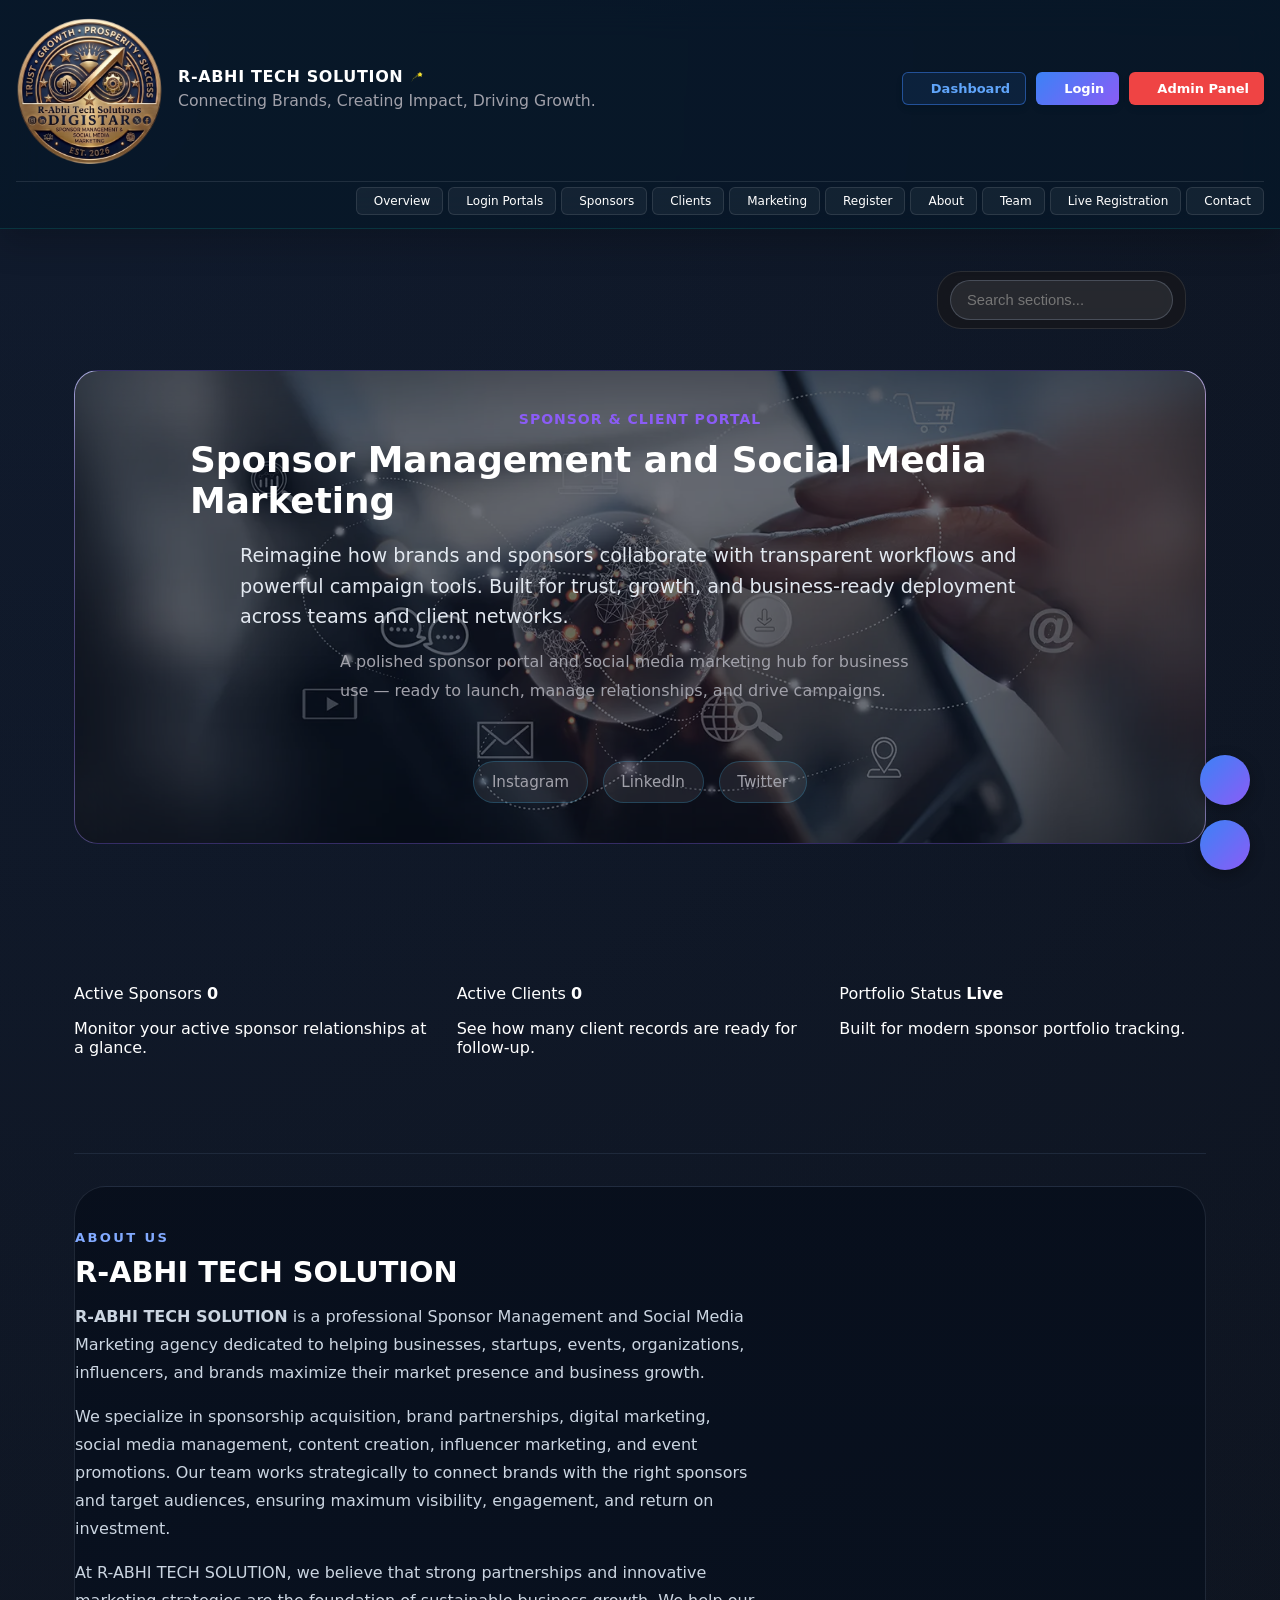
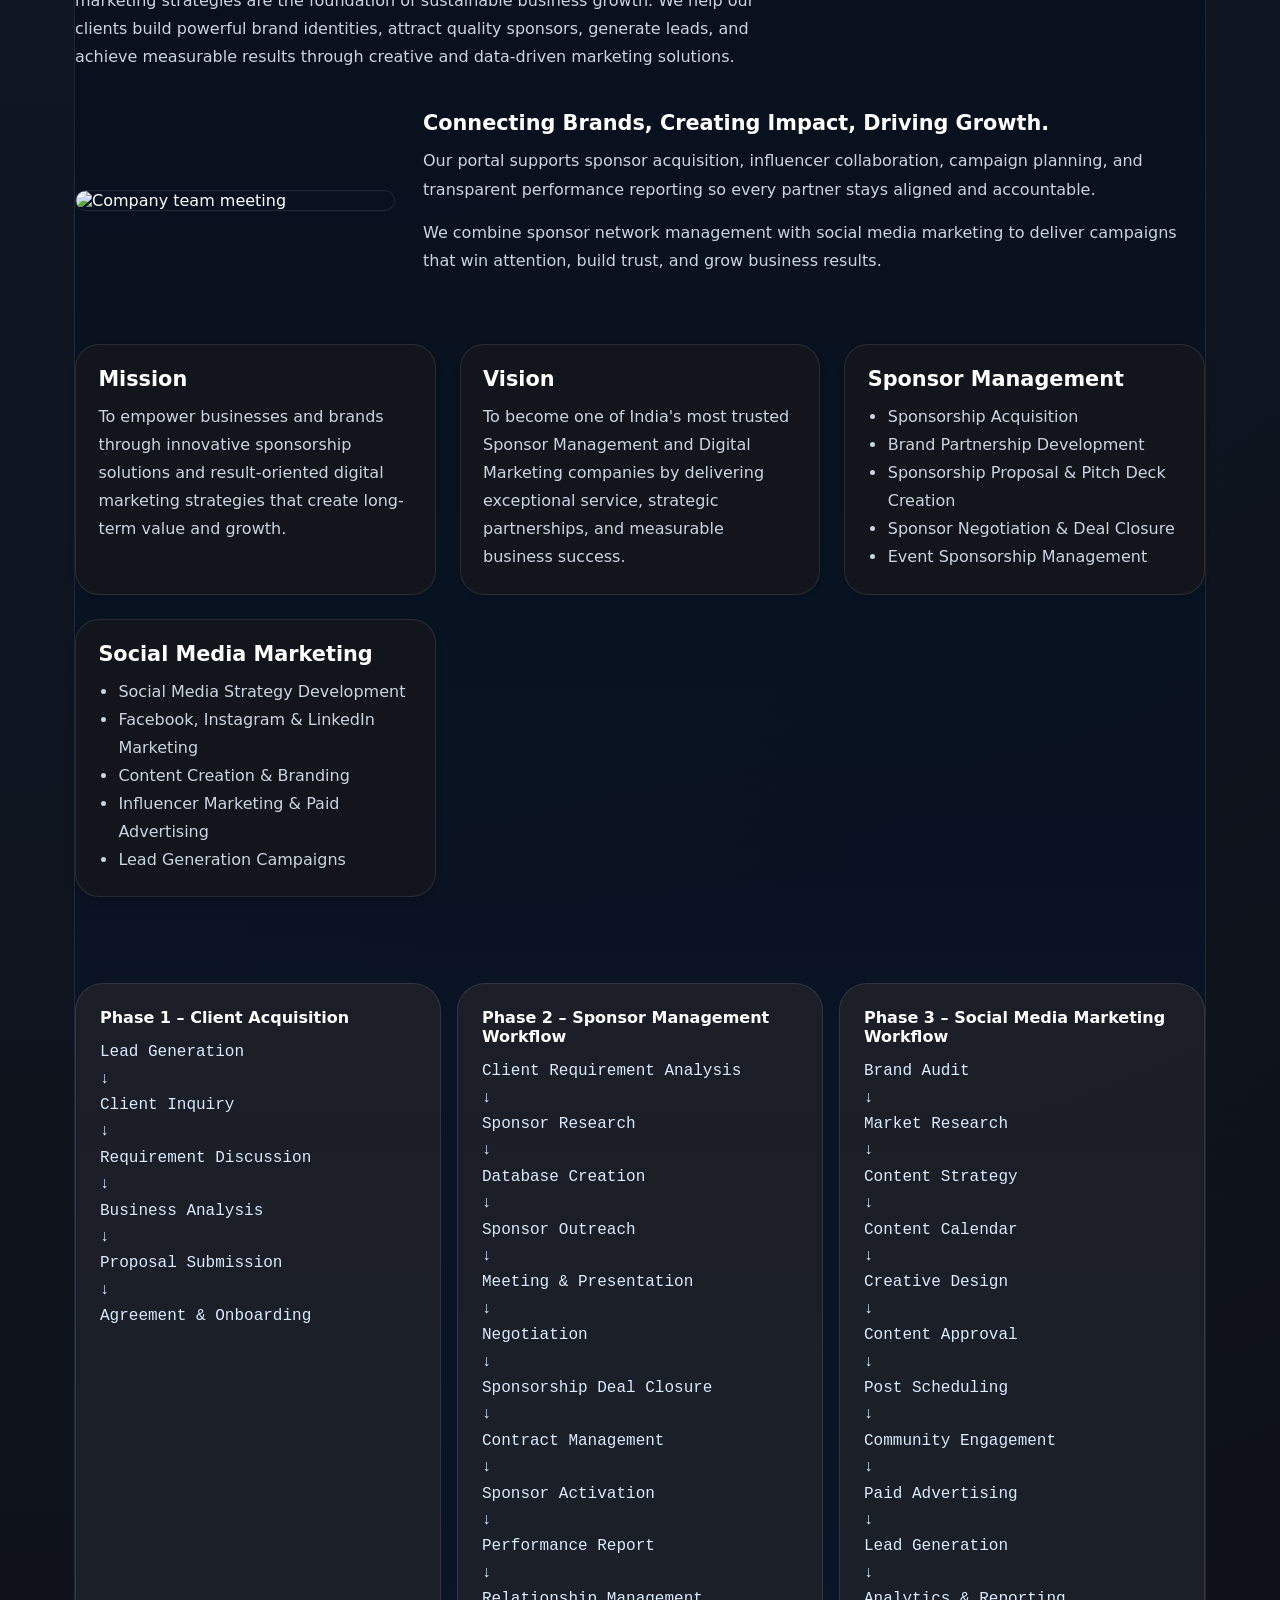
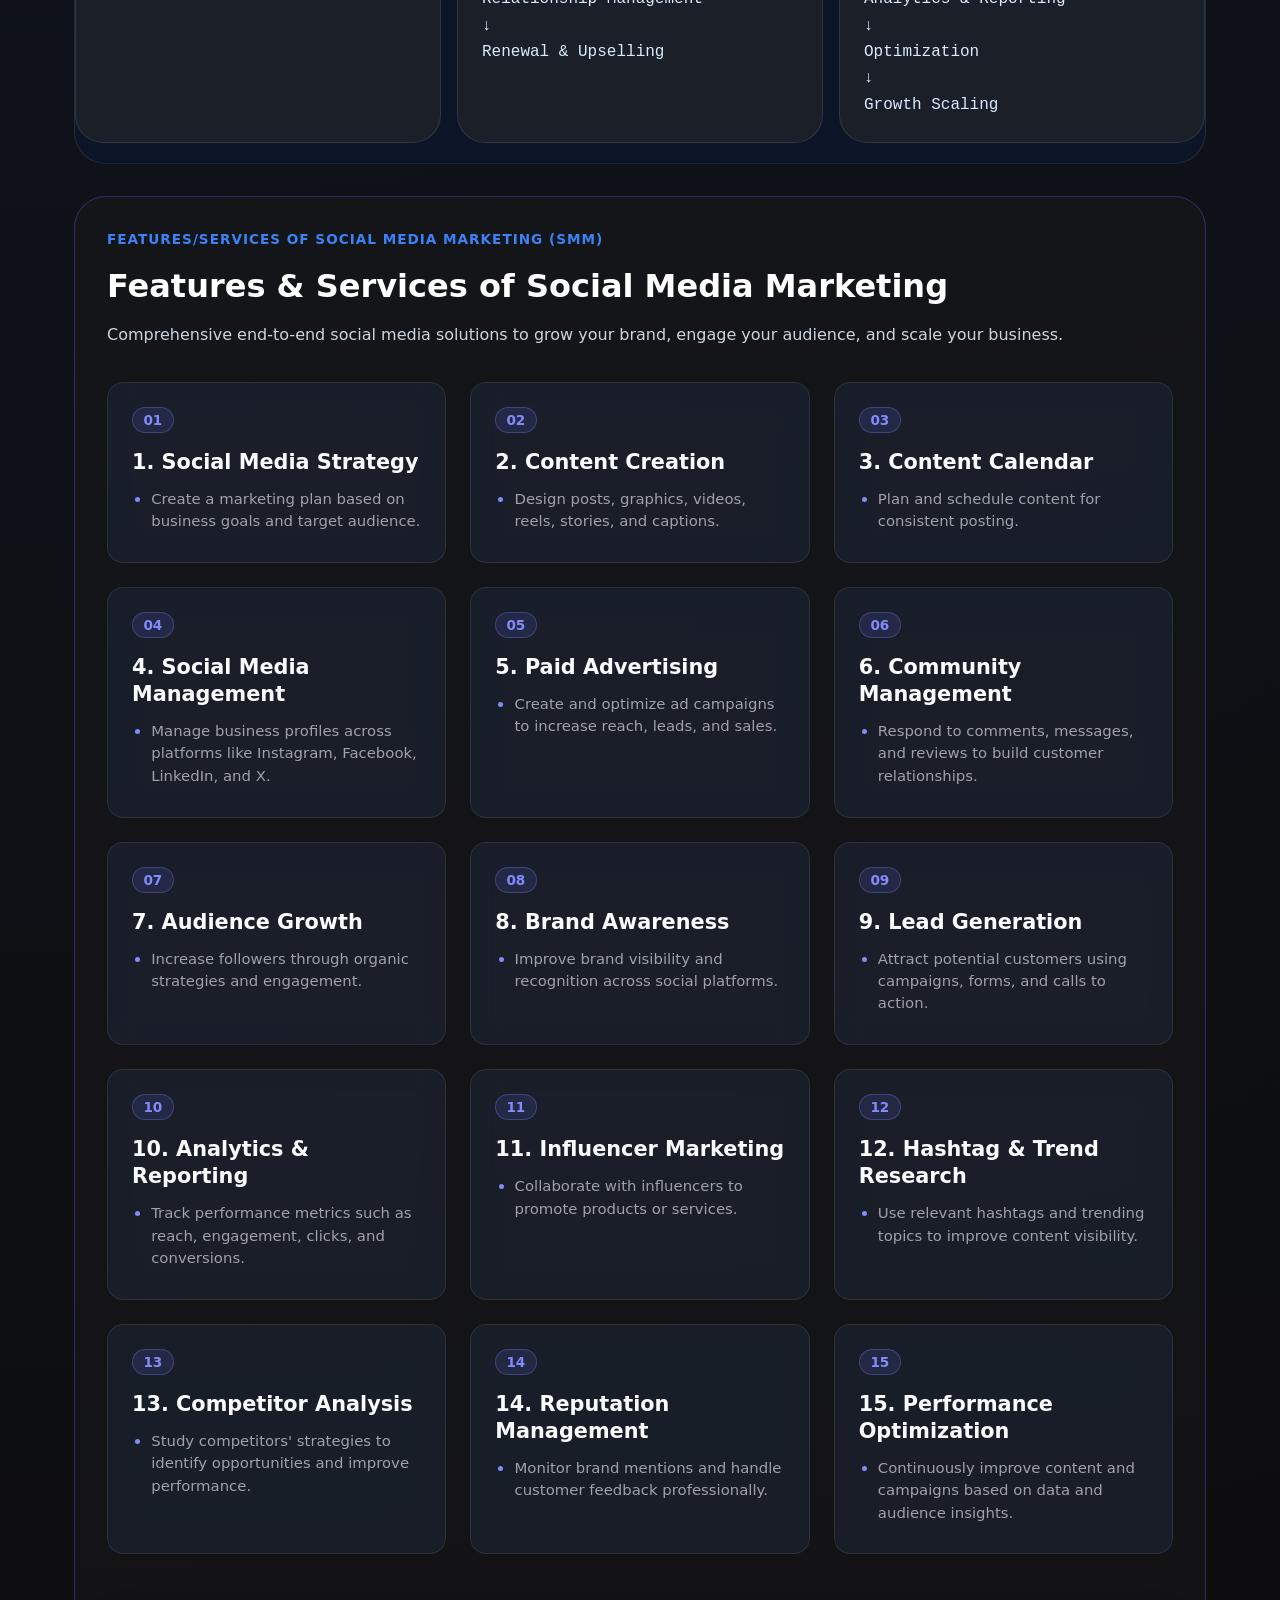
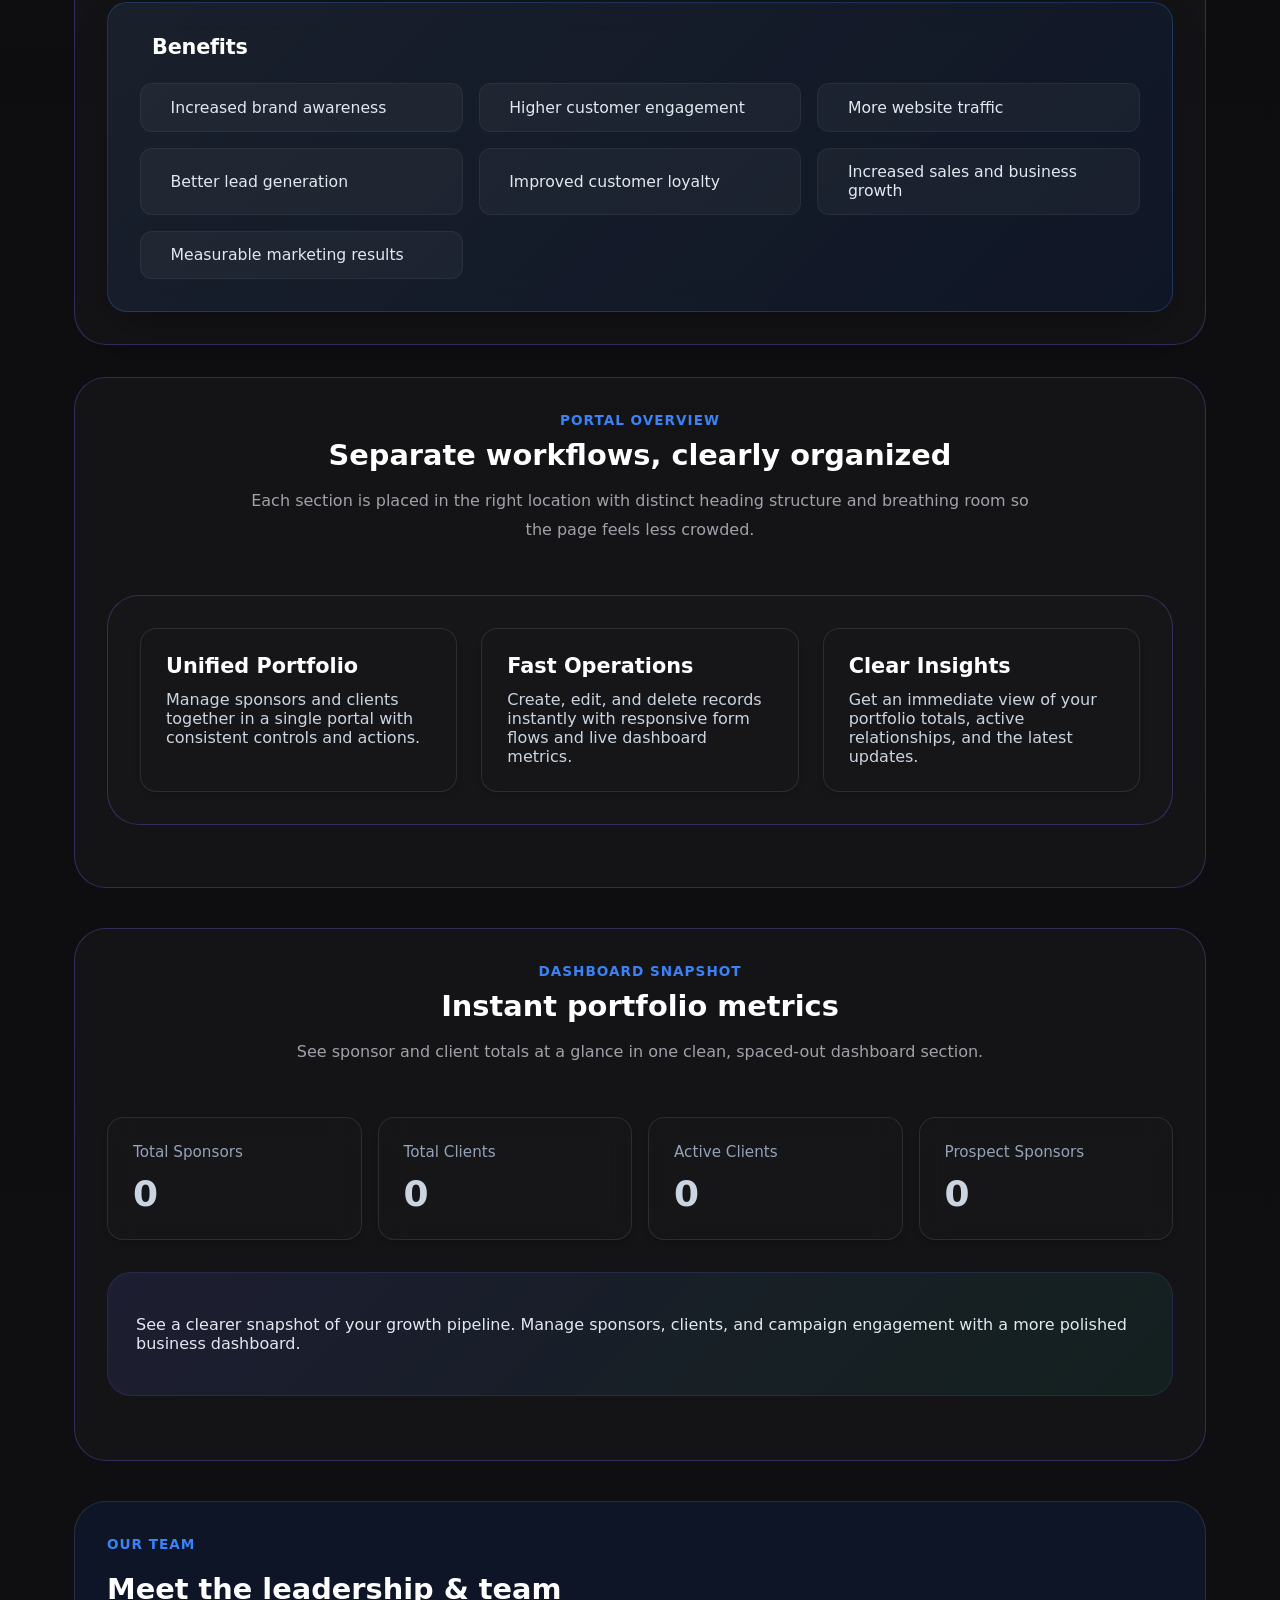
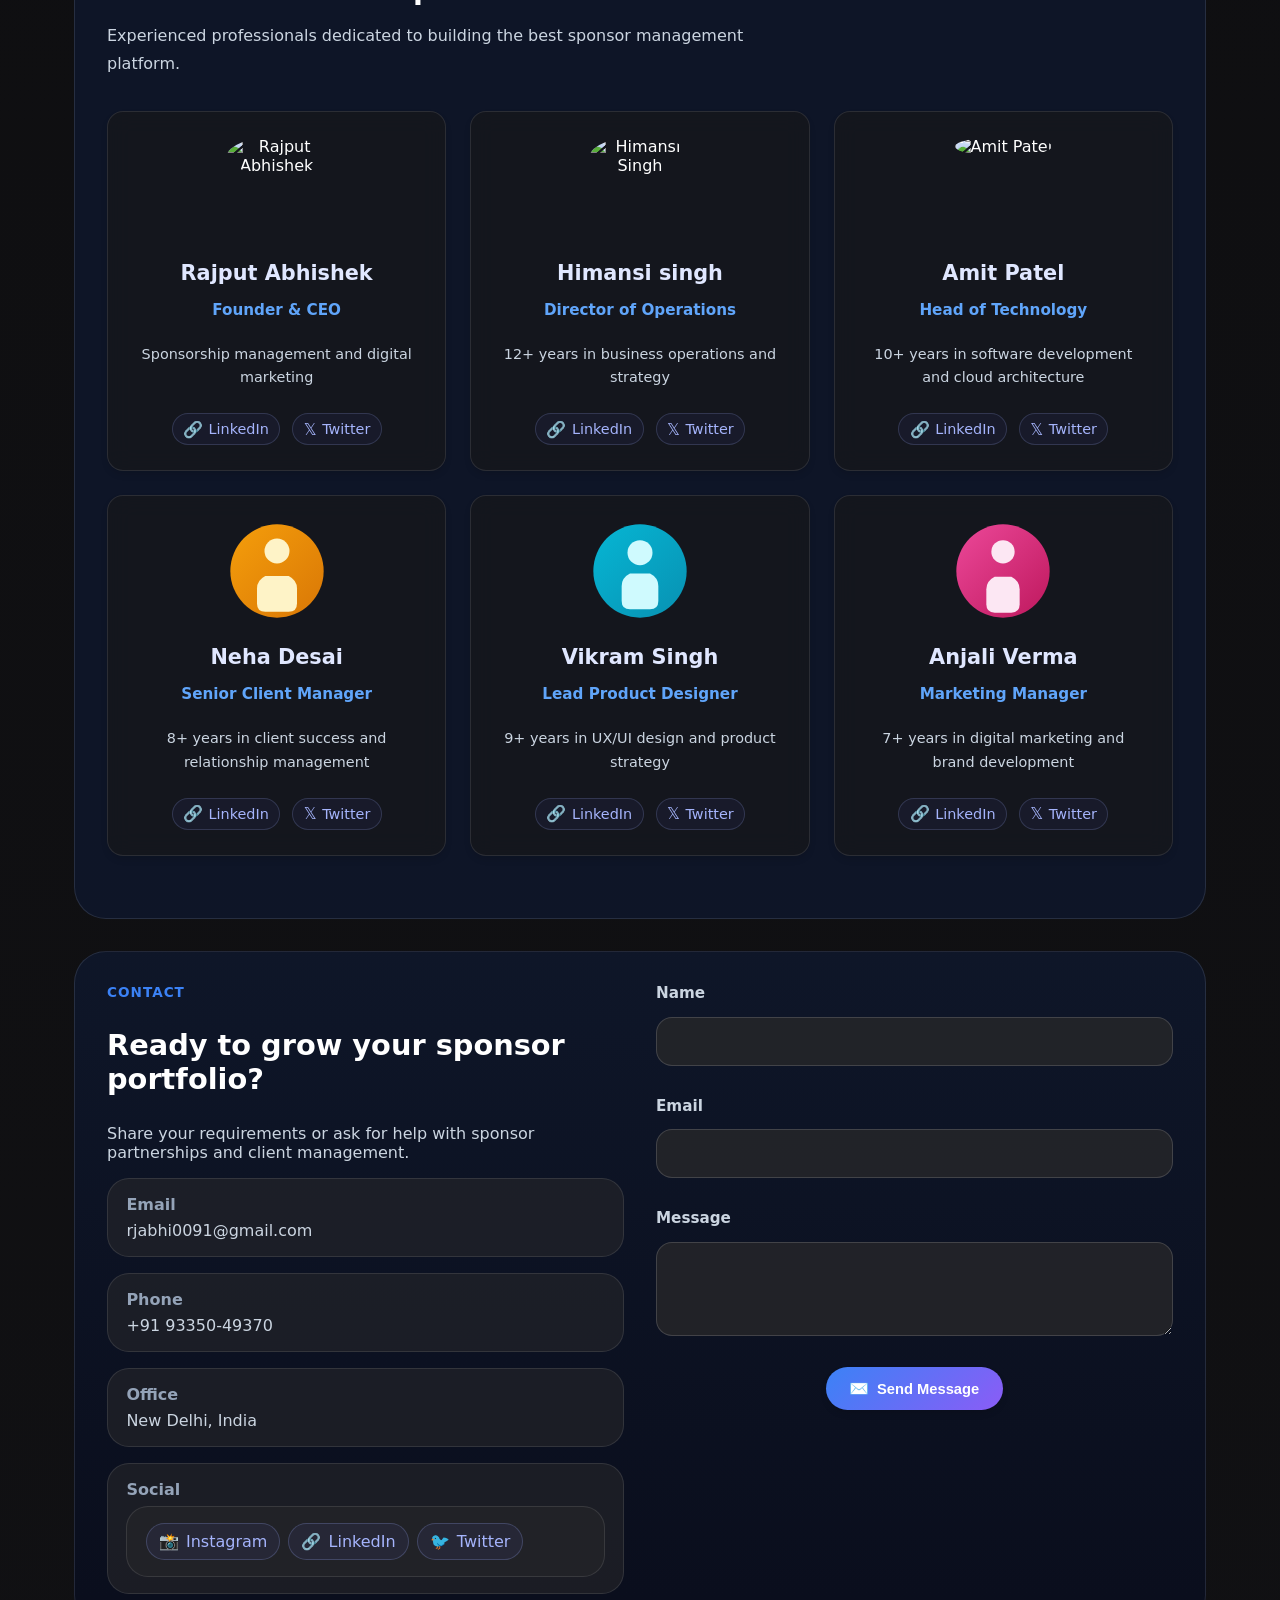
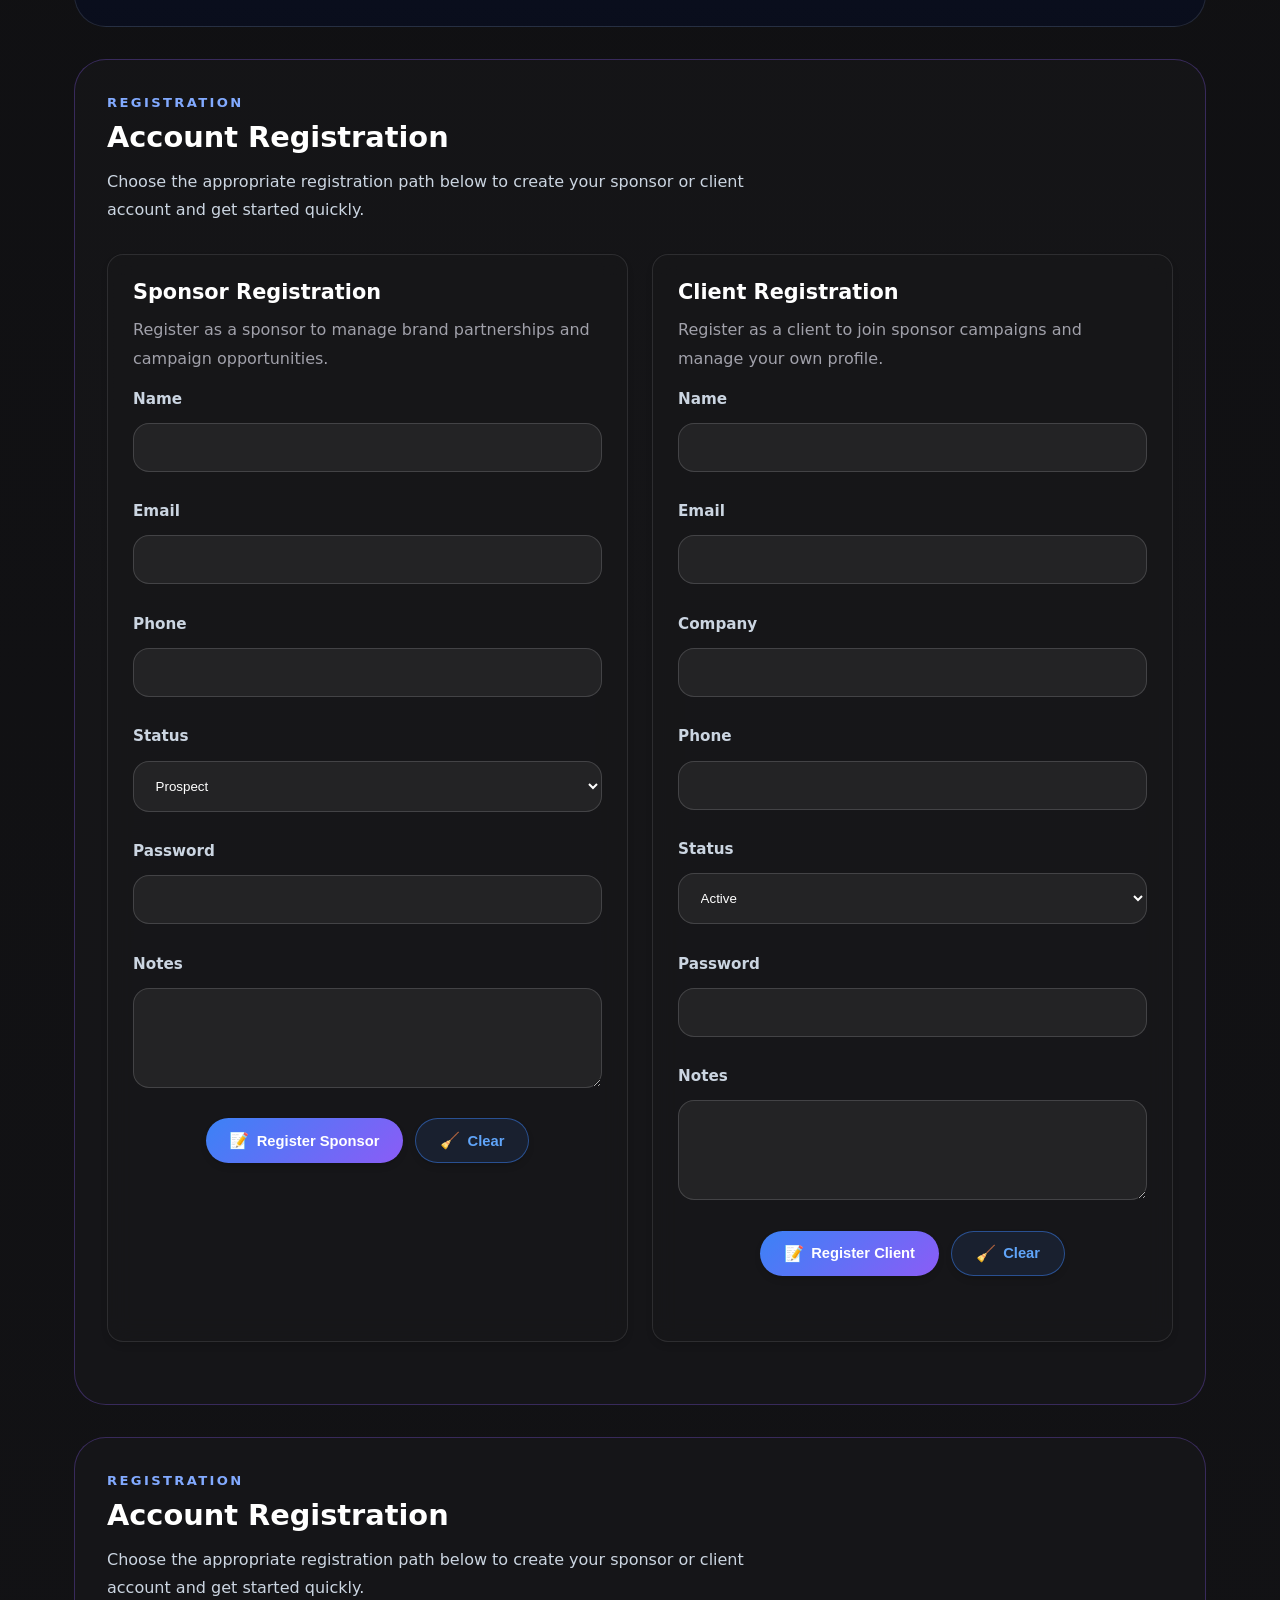
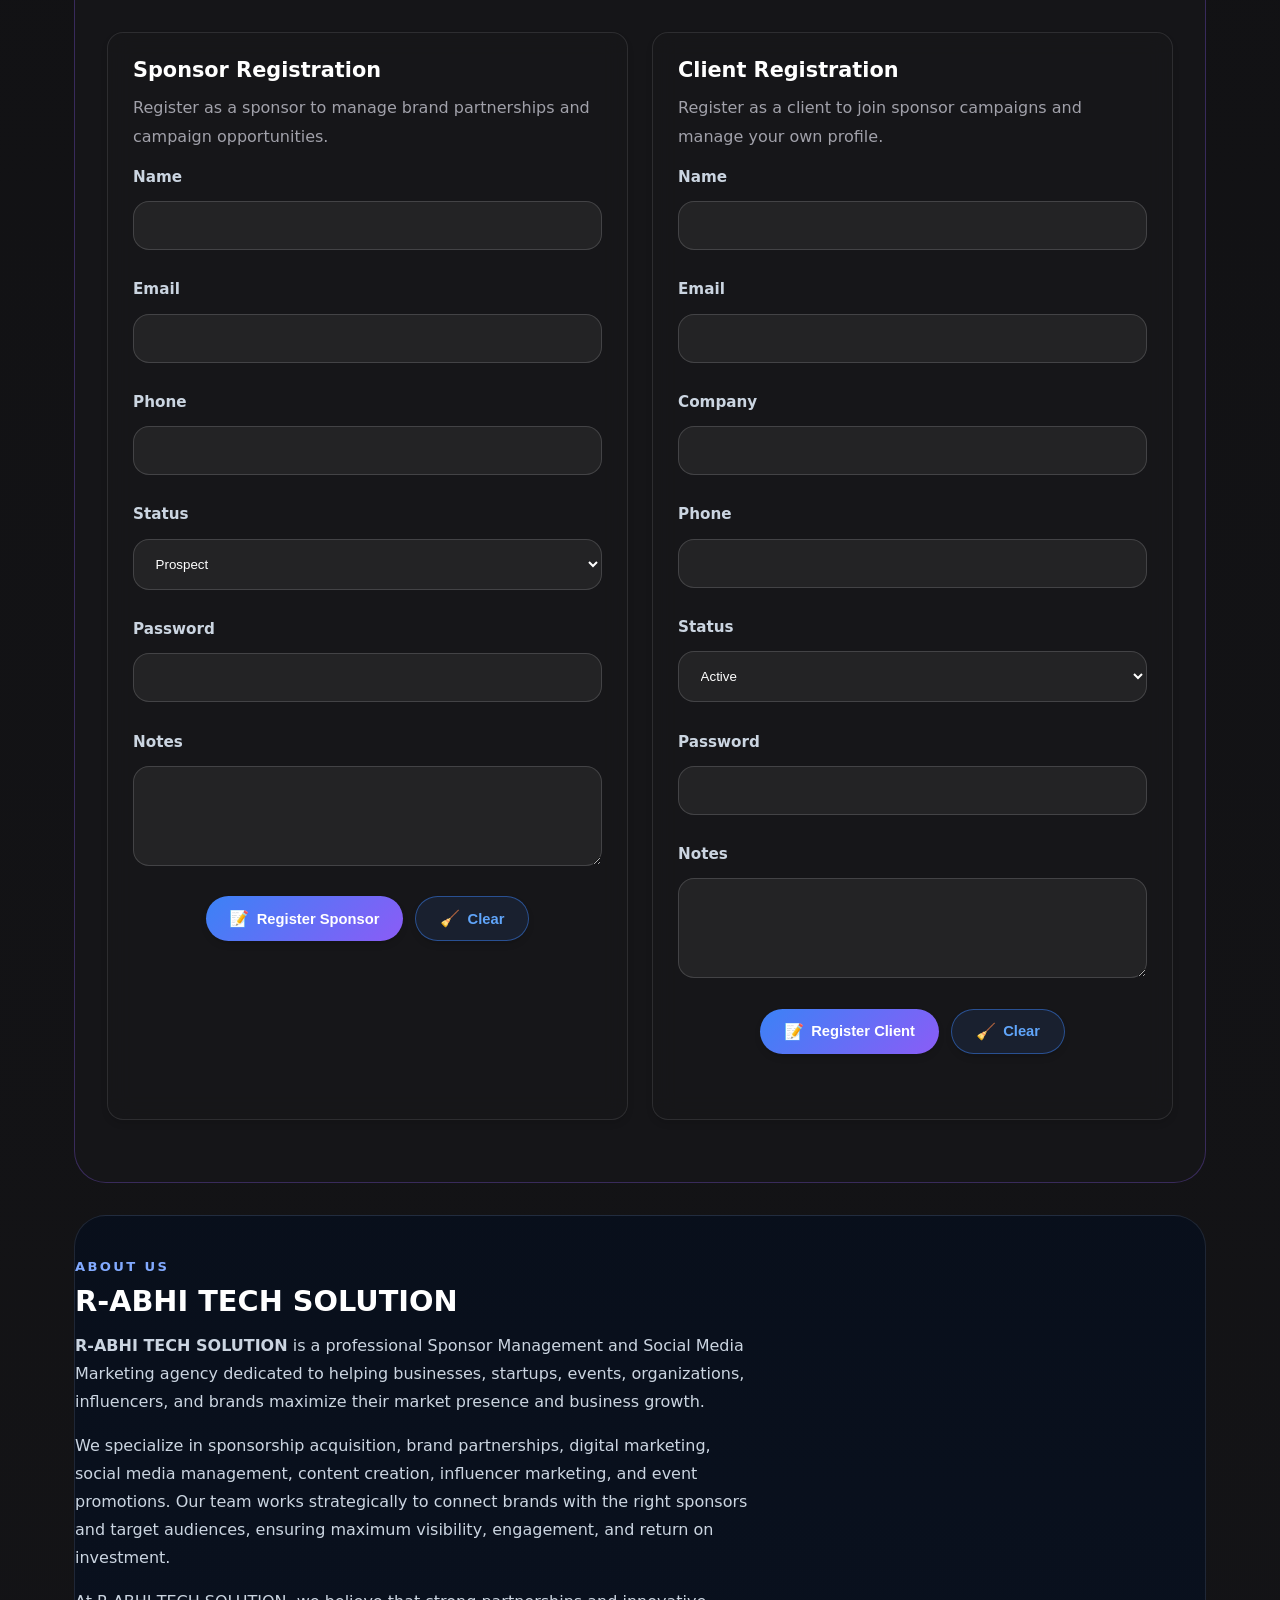
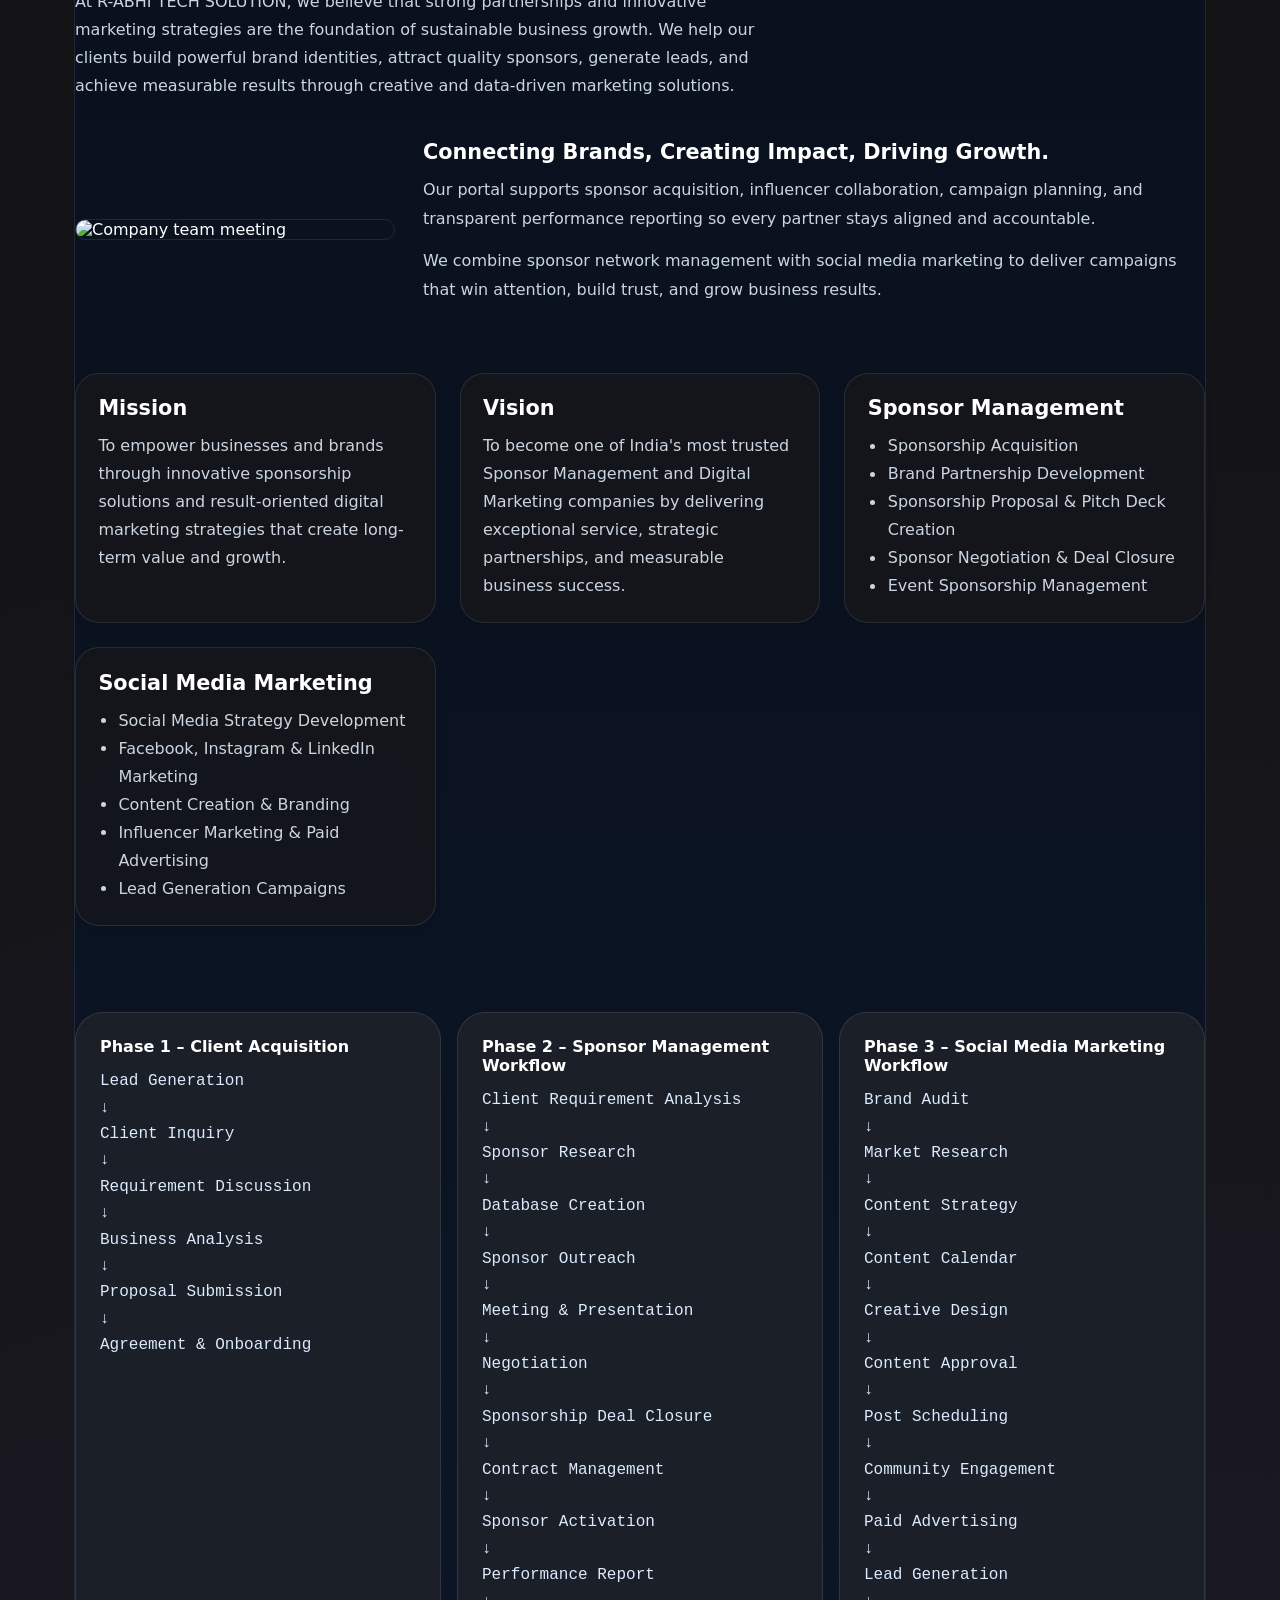
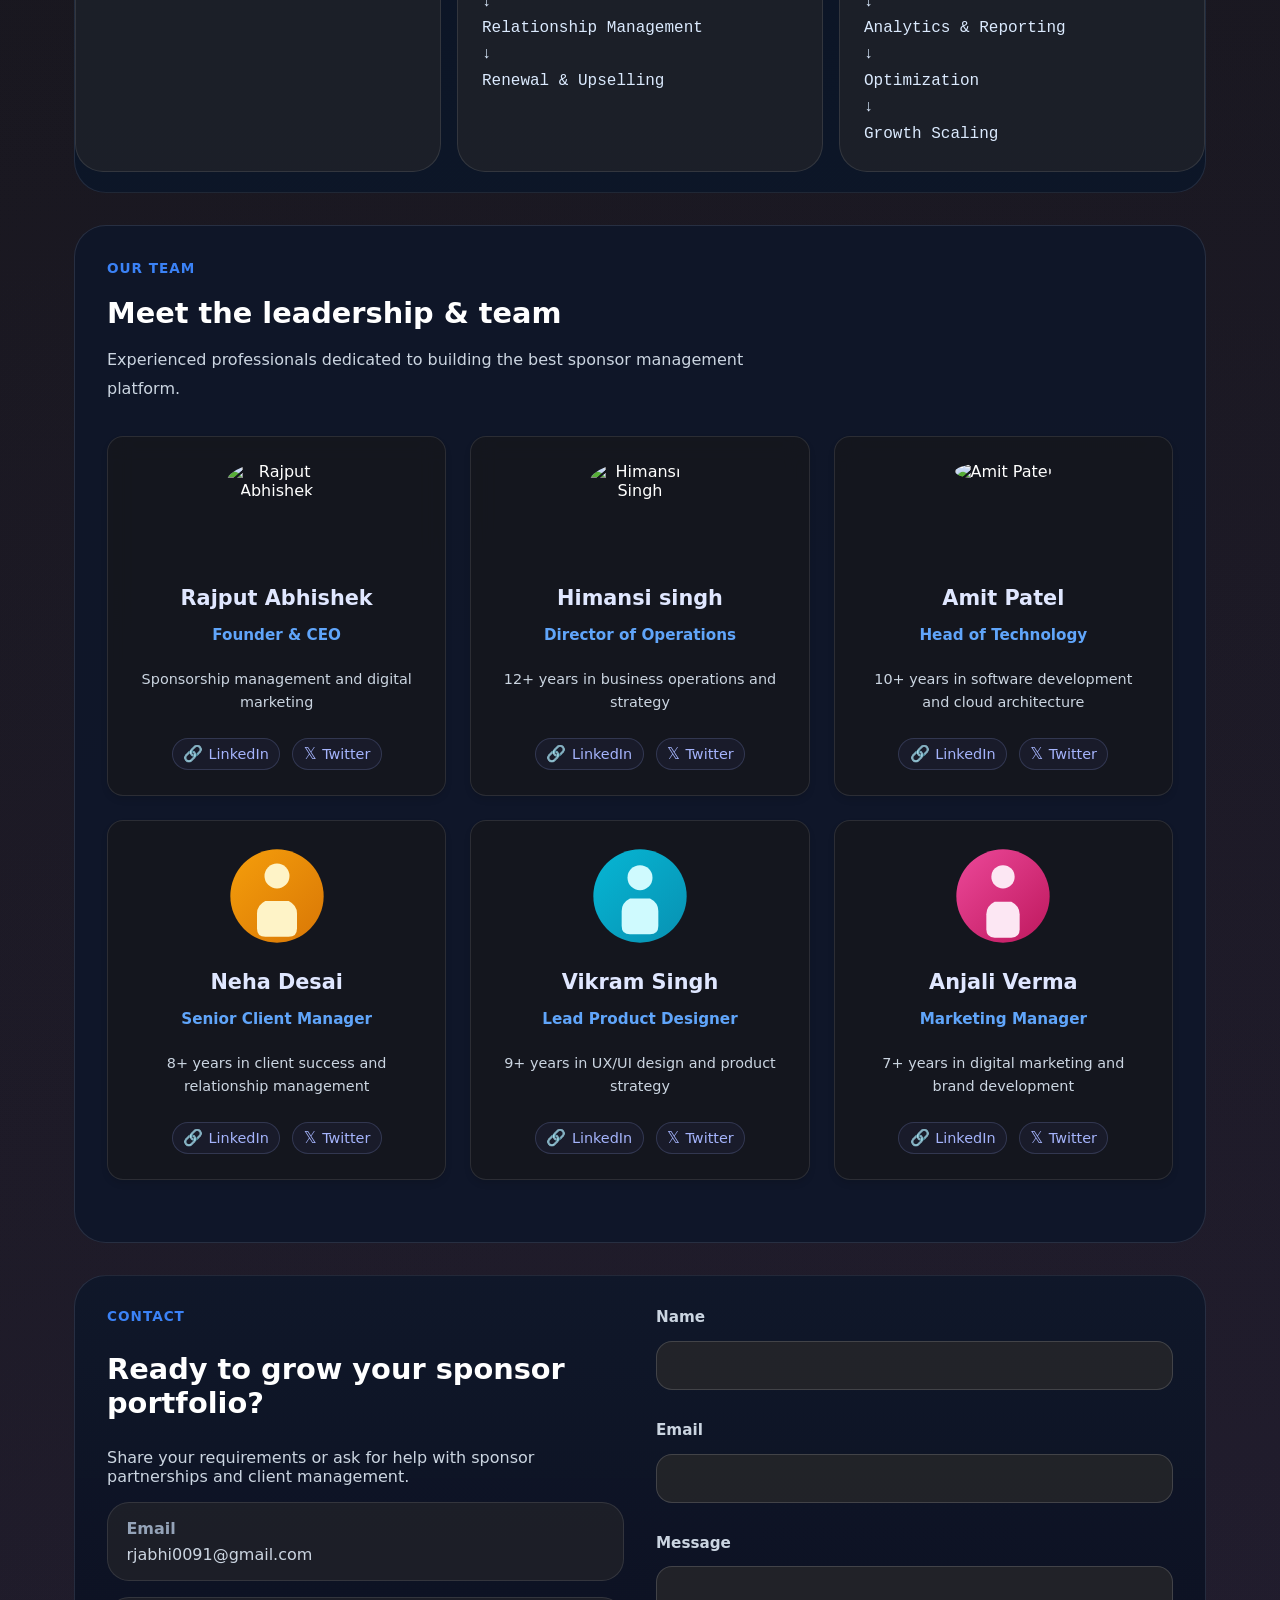
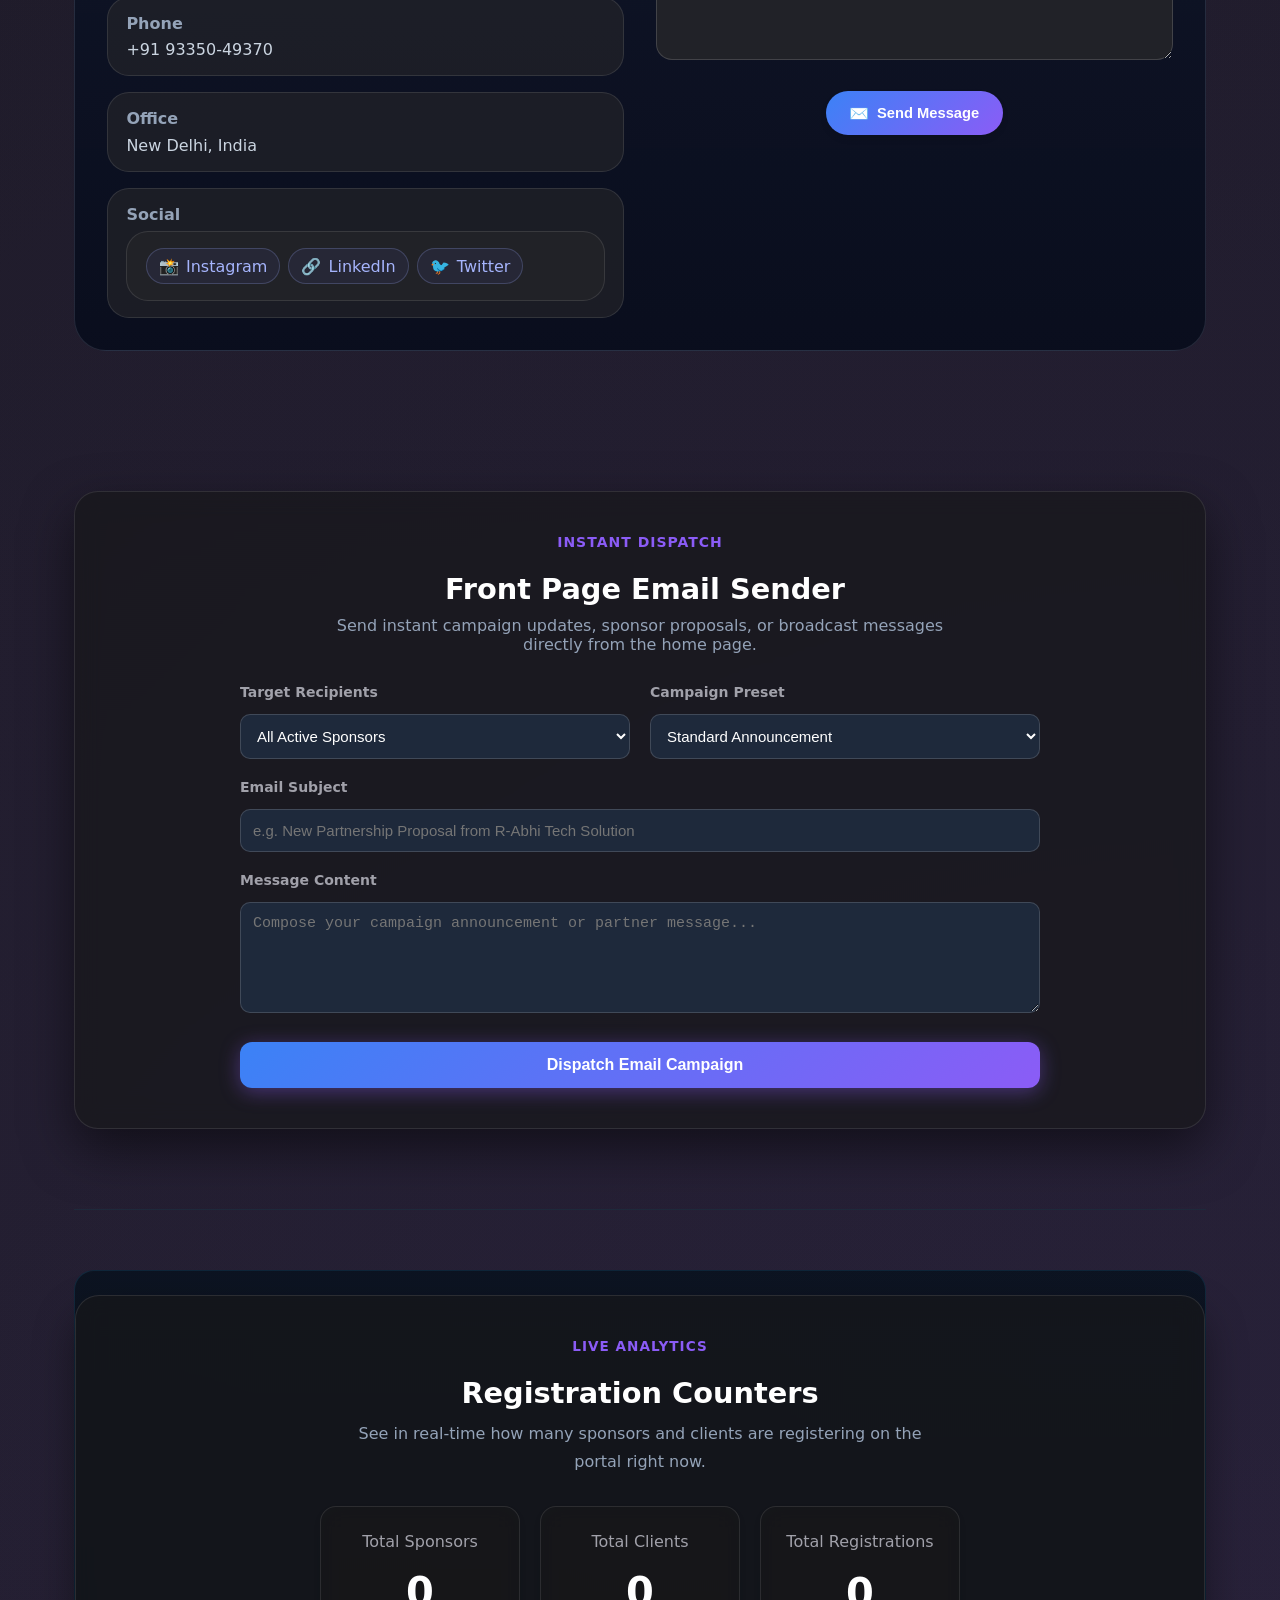
==== commit 7f6c5b4b: "new file add" ====
--- a/index.html
+++ b/index.html
@@ -253,91 +253,195 @@
       </div>
     </section>
 
-    <section class="landing-features">
+    <section class="landing-features" id="smm-features-services">
       <div class="landing-head">
-        <span class="eyebrow">"Features/Services"</span>
-        <h2>Launch a polished home page experience for every visitor.</h2>
-        <p>Fast navigation, clean sections, and clear actions make managing sponsors and clients feel effortless.</p>
-      </div>
-      <div class="landing-grid">
-        <article class="landing-card">
-          <svg viewBox="0 0 100 80" xmlns="http://www.w3.org/2000/svg" class="landing-card-svg">
-            <defs>
-              <linearGradient id="lg1" x1="0%" y1="0%" x2="100%" y2="100%">
-                <stop offset="0%" style="stop-color:#60a5fa;stop-opacity:1" />
-                <stop offset="100%" style="stop-color:#3b82f6;stop-opacity:1" />
-              </linearGradient>
-            </defs>
-            <rect x="10" y="10" width="80" height="50" fill="url(#lg1)" rx="4" opacity="0.2" />
-            <rect x="15" y="15" width="25" height="15" fill="#60a5fa" rx="2" />
-            <rect x="50" y="15" width="25" height="15" fill="#60a5fa" rx="2" />
-            <rect x="15" y="40" width="25" height="15" fill="#60a5fa" rx="2" />
-            <rect x="50" y="40" width="25" height="15" fill="#60a5fa" rx="2" />
-          </svg>
-          <span class="step-icon">✨</span>
-          <h3>Modern dashboard</h3>
-          <h4>Centralized Portfolio</h4>
-          <p>Monitor active records, vendor details,and client performance metrics instantly on a single, secured
-            dashboard.</p>
-        </article>
-        <article class="landing-card">
-          <svg viewBox="0 0 100 80" xmlns="http://www.w3.org/2000/svg" class="landing-card-svg">
-            <defs>
-              <linearGradient id="lg2" x1="0%" y1="0%" x2="100%" y2="100%">
-                <stop offset="0%" style="stop-color:#10b981;stop-opacity:1" />
-                <stop offset="100%" style="stop-color:#059669;stop-opacity:1" />
-              </linearGradient>
-            </defs>
-            <circle cx="50" cy="25" r="12" fill="url(#lg2)" opacity="0.3" />
-            <circle cx="50" cy="25" r="8" fill="#10b981" />
-            <path d="M 45 25 L 48 28 L 55 18" stroke="#18181b" stroke-width="1.5" fill="none" stroke-linecap="round" />
-            <rect x="20" y="50" width="60" height="3" fill="url(#lg2)" opacity="0.6" rx="1.5" />
-            <rect x="20" y="60" width="40" height="3" fill="url(#lg2)" opacity="0.4" rx="1.5" />
-          </svg>
-          <span class="step-icon">⚡</span>
-          <h3>Instant actions</h3>
-          <p>Create, search, and update records with fast, responsive controls.</p>
-        </article>
-        <article class="landing-card">
-          <svg viewBox="0 0 100 80" xmlns="http://www.w3.org/2000/svg" class="landing-card-svg">
-            <defs>
-              <linearGradient id="lg3" x1="0%" y1="0%" x2="100%" y2="100%">
-                <stop offset="0%" style="stop-color:#f59e0b;stop-opacity:1" />
-                <stop offset="100%" style="stop-color:#d97706;stop-opacity:1" />
-              </linearGradient>
-            </defs>
-            <rect x="25" y="15" width="50" height="35" fill="#18181b" stroke="url(#lg3)" stroke-width="1.5" rx="3" />
-            <circle cx="50" cy="32" r="8" fill="url(#lg3)" opacity="0.3" />
-            <circle cx="50" cy="32" r="5" fill="#f59e0b" />
-            <line x1="30" y1="60" x2="70" y2="60" stroke="url(#lg3)" stroke-width="2" stroke-linecap="round"
-              opacity="0.6" />
-            <circle cx="38" cy="68" r="3" fill="url(#lg3)" opacity="0.5" />
-            <circle cx="50" cy="68" r="3" fill="url(#lg3)" />
-            <circle cx="62" cy="68" r="3" fill="url(#lg3)" opacity="0.5" />
-          </svg>
-          <span class="step-icon">📱</span>
-          <h3>Responsive design</h3>
-          <p>A seamless experience across desktop and mobile screens with fluid layout support.</p>
-        </article>
-        <article class="landing-card">
-          <svg viewBox="0 0 100 80" xmlns="http://www.w3.org/2000/svg" class="landing-card-svg">
-            <defs>
-              <linearGradient id="lg4" x1="0%" y1="0%" x2="100%" y2="100%">
-                <stop offset="0%" style="stop-color:#8b5cf6;stop-opacity:1" />
-                <stop offset="100%" style="stop-color:#7c3aed;stop-opacity:1" />
-              </linearGradient>
-            </defs>
-            <path d="M 50 15 L 60 25 L 50 35 L 40 25 Z" fill="url(#lg4)" opacity="0.3" />
-            <path d="M 50 15 L 60 25 L 50 35 L 40 25 Z" fill="none" stroke="#8b5cf6" stroke-width="1.5" />
-            <path d="M 50 35 L 60 45 L 50 55 L 40 45 Z" fill="url(#lg4)" opacity="0.5" />
-            <path d="M 50 35 L 60 45 L 50 55 L 40 45 Z" fill="none" stroke="#8b5cf6" stroke-width="1.5" />
-            <path d="M 50 55 L 60 65 L 50 75 L 40 65 Z" fill="url(#lg4)" />
-            <path d="M 50 55 L 60 65 L 50 75 L 40 65 Z" fill="none" stroke="#18181b" stroke-width="1" />
-          </svg>
-          <span class="step-icon">🎯</span>
-          <h3>Smart navigation</h3>
-          <p>Clear section anchors and call-to-action buttons guide users to the right workflow.</p>
-        </article>
+        <span class="eyebrow">Features/Services of Social Media Marketing (SMM)</span>
+        <h2>Features & Services of Social Media Marketing</h2>
+        <p>Comprehensive end-to-end social media solutions to grow your brand, engage your audience, and scale your business.</p>
+      </div>
+
+      <div class="smm-grid">
+        <article class="smm-card">
+          <div class="smm-card-header">
+            <span class="smm-badge">01</span>
+            <i class="ph ph-strategy smm-icon"></i>
+          </div>
+          <h3>1. Social Media Strategy</h3>
+          <ul>
+            <li>Create a marketing plan based on business goals and target audience.</li>
+          </ul>
+        </article>
+
+        <article class="smm-card">
+          <div class="smm-card-header">
+            <span class="smm-badge">02</span>
+            <i class="ph ph-palette smm-icon" style="color: #ec4899;"></i>
+          </div>
+          <h3>2. Content Creation</h3>
+          <ul>
+            <li>Design posts, graphics, videos, reels, stories, and captions.</li>
+          </ul>
+        </article>
+
+        <article class="smm-card">
+          <div class="smm-card-header">
+            <span class="smm-badge">03</span>
+            <i class="ph ph-calendar-blank smm-icon" style="color: #a855f7;"></i>
+          </div>
+          <h3>3. Content Calendar</h3>
+          <ul>
+            <li>Plan and schedule content for consistent posting.</li>
+          </ul>
+        </article>
+
+        <article class="smm-card">
+          <div class="smm-card-header">
+            <span class="smm-badge">04</span>
+            <i class="ph ph-share-network smm-icon" style="color: #3b82f6;"></i>
+          </div>
+          <h3>4. Social Media Management</h3>
+          <ul>
+            <li>Manage business profiles across platforms like Instagram, Facebook, LinkedIn, and X.</li>
+          </ul>
+        </article>
+
+        <article class="smm-card">
+          <div class="smm-card-header">
+            <span class="smm-badge">05</span>
+            <i class="ph ph-currency-dollar smm-icon" style="color: #10b981;"></i>
+          </div>
+          <h3>5. Paid Advertising</h3>
+          <ul>
+            <li>Create and optimize ad campaigns to increase reach, leads, and sales.</li>
+          </ul>
+        </article>
+
+        <article class="smm-card">
+          <div class="smm-card-header">
+            <span class="smm-badge">06</span>
+            <i class="ph ph-users-three smm-icon" style="color: #f59e0b;"></i>
+          </div>
+          <h3>6. Community Management</h3>
+          <ul>
+            <li>Respond to comments, messages, and reviews to build customer relationships.</li>
+          </ul>
+        </article>
+
+        <article class="smm-card">
+          <div class="smm-card-header">
+            <span class="smm-badge">07</span>
+            <i class="ph ph-trend-up smm-icon" style="color: #06b6d4;"></i>
+          </div>
+          <h3>7. Audience Growth</h3>
+          <ul>
+            <li>Increase followers through organic strategies and engagement.</li>
+          </ul>
+        </article>
+
+        <article class="smm-card">
+          <div class="smm-card-header">
+            <span class="smm-badge">08</span>
+            <i class="ph ph-megaphone-simple smm-icon" style="color: #f43f5e;"></i>
+          </div>
+          <h3>8. Brand Awareness</h3>
+          <ul>
+            <li>Improve brand visibility and recognition across social platforms.</li>
+          </ul>
+        </article>
+
+        <article class="smm-card">
+          <div class="smm-card-header">
+            <span class="smm-badge">09</span>
+            <i class="ph ph-funnel smm-icon" style="color: #8b5cf6;"></i>
+          </div>
+          <h3>9. Lead Generation</h3>
+          <ul>
+            <li>Attract potential customers using campaigns, forms, and calls to action.</li>
+          </ul>
+        </article>
+
+        <article class="smm-card">
+          <div class="smm-card-header">
+            <span class="smm-badge">10</span>
+            <i class="ph ph-chart-line-up smm-icon" style="color: #3b82f6;"></i>
+          </div>
+          <h3>10. Analytics & Reporting</h3>
+          <ul>
+            <li>Track performance metrics such as reach, engagement, clicks, and conversions.</li>
+          </ul>
+        </article>
+
+        <article class="smm-card">
+          <div class="smm-card-header">
+            <span class="smm-badge">11</span>
+            <i class="ph ph-star smm-icon" style="color: #eab308;"></i>
+          </div>
+          <h3>11. Influencer Marketing</h3>
+          <ul>
+            <li>Collaborate with influencers to promote products or services.</li>
+          </ul>
+        </article>
+
+        <article class="smm-card">
+          <div class="smm-card-header">
+            <span class="smm-badge">12</span>
+            <i class="ph ph-hash smm-icon" style="color: #06b6d4;"></i>
+          </div>
+          <h3>12. Hashtag & Trend Research</h3>
+          <ul>
+            <li>Use relevant hashtags and trending topics to improve content visibility.</li>
+          </ul>
+        </article>
+
+        <article class="smm-card">
+          <div class="smm-card-header">
+            <span class="smm-badge">13</span>
+            <i class="ph ph-chart-bar smm-icon" style="color: #6366f1;"></i>
+          </div>
+          <h3>13. Competitor Analysis</h3>
+          <ul>
+            <li>Study competitors' strategies to identify opportunities and improve performance.</li>
+          </ul>
+        </article>
+
+        <article class="smm-card">
+          <div class="smm-card-header">
+            <span class="smm-badge">14</span>
+            <i class="ph ph-shield-check smm-icon" style="color: #10b981;"></i>
+          </div>
+          <h3>14. Reputation Management</h3>
+          <ul>
+            <li>Monitor brand mentions and handle customer feedback professionally.</li>
+          </ul>
+        </article>
+
+        <article class="smm-card">
+          <div class="smm-card-header">
+            <span class="smm-badge">15</span>
+            <i class="ph ph-lightning smm-icon" style="color: #f59e0b;"></i>
+          </div>
+          <h3>15. Performance Optimization</h3>
+          <ul>
+            <li>Continuously improve content and campaigns based on data and audience insights.</li>
+          </ul>
+        </article>
+      </div>
+
+      <!-- Benefits Section -->
+      <div class="smm-benefits-wrapper">
+        <div class="smm-benefits-header">
+          <i class="ph ph-rocket-launch" style="font-size: 2rem; color: #3b82f6;"></i>
+          <h3>Benefits</h3>
+        </div>
+        <ul class="smm-benefits-list">
+          <li><i class="ph ph-check-circle-fill"></i> Increased brand awareness</li>
+          <li><i class="ph ph-check-circle-fill"></i> Higher customer engagement</li>
+          <li><i class="ph ph-check-circle-fill"></i> More website traffic</li>
+          <li><i class="ph ph-check-circle-fill"></i> Better lead generation</li>
+          <li><i class="ph ph-check-circle-fill"></i> Improved customer loyalty</li>
+          <li><i class="ph ph-check-circle-fill"></i> Increased sales and business growth</li>
+          <li><i class="ph ph-check-circle-fill"></i> Measurable marketing results</li>
+        </ul>
       </div>
     </section>
 
--- a/style.css
+++ b/style.css
@@ -3645,3 +3645,137 @@
     cursor: pointer;
     font-size: 24px;
 }
+
+/* Social Media Marketing (SMM) Features & Benefits Styles */
+.smm-grid {
+  display: grid;
+  grid-template-columns: repeat(auto-fit, minmax(280px, 1fr));
+  gap: 1.5rem;
+  margin-top: 2rem;
+}
+
+.smm-card {
+  background: rgba(30, 41, 59, 0.5);
+  backdrop-filter: blur(12px);
+  border: 1px solid rgba(148, 163, 184, 0.15);
+  border-radius: 16px;
+  padding: 1.5rem;
+  transition: all 0.3s cubic-bezier(0.4, 0, 0.2, 1);
+  position: relative;
+  display: flex;
+  flex-direction: column;
+}
+
+.smm-card:hover {
+  transform: translateY(-4px);
+  border-color: rgba(99, 102, 241, 0.4);
+  box-shadow: 0 12px 30px -10px rgba(99, 102, 241, 0.25);
+  background: rgba(30, 41, 59, 0.75);
+}
+
+.smm-card-header {
+  display: flex;
+  align-items: center;
+  justify-content: space-between;
+  margin-bottom: 1rem;
+}
+
+.smm-badge {
+  font-size: 0.85rem;
+  font-weight: 700;
+  padding: 0.25rem 0.65rem;
+  border-radius: 999px;
+  background: rgba(99, 102, 241, 0.15);
+  color: #818cf8;
+  border: 1px solid rgba(129, 140, 248, 0.3);
+}
+
+.smm-icon {
+  font-size: 1.75rem;
+  color: #60a5fa;
+}
+
+.smm-card h3 {
+  font-size: 1.15rem;
+  font-weight: 700;
+  color: #f8fafc;
+  margin: 0 0 0.75rem 0;
+  line-height: 1.3;
+}
+
+.smm-card ul {
+  margin: 0;
+  padding-left: 1.2rem;
+  color: var(--muted, #94a3b8);
+  font-size: 0.93rem;
+  line-height: 1.5;
+}
+
+.smm-card ul li {
+  margin-bottom: 0.35rem;
+}
+
+.smm-card ul li::marker {
+  color: #818cf8;
+}
+
+.smm-benefits-wrapper {
+  margin-top: 3rem;
+  background: linear-gradient(135deg, rgba(30, 41, 59, 0.6), rgba(15, 23, 42, 0.8));
+  border: 1px solid rgba(59, 130, 246, 0.25);
+  border-radius: 20px;
+  padding: 2rem;
+  backdrop-filter: blur(16px);
+  box-shadow: 0 16px 40px -12px rgba(0, 0, 0, 0.4);
+}
+
+.smm-benefits-header {
+  display: flex;
+  align-items: center;
+  gap: 0.75rem;
+  margin-bottom: 1.5rem;
+}
+
+.smm-benefits-header h3 {
+  font-size: 1.4rem;
+  font-weight: 800;
+  color: #ffffff;
+  margin: 0;
+  letter-spacing: -0.01em;
+}
+
+.smm-benefits-list {
+  display: grid;
+  grid-template-columns: repeat(auto-fit, minmax(240px, 1fr));
+  gap: 1rem;
+  list-style: none;
+  padding: 0;
+  margin: 0;
+}
+
+.smm-benefits-list li {
+  display: flex;
+  align-items: center;
+  gap: 0.75rem;
+  font-size: 0.98rem;
+  font-weight: 500;
+  color: #e2e8f0;
+  background: rgba(255, 255, 255, 0.04);
+  padding: 0.85rem 1.1rem;
+  border-radius: 12px;
+  border: 1px solid rgba(255, 255, 255, 0.06);
+  transition: all 0.2s ease;
+}
+
+.smm-benefits-list li:hover {
+  background: rgba(59, 130, 246, 0.12);
+  border-color: rgba(59, 130, 246, 0.3);
+  transform: translateX(4px);
+}
+
+.smm-benefits-list li i {
+  font-size: 1.3rem;
+  color: #10b981;
+  flex-shrink: 0;
+}
+
